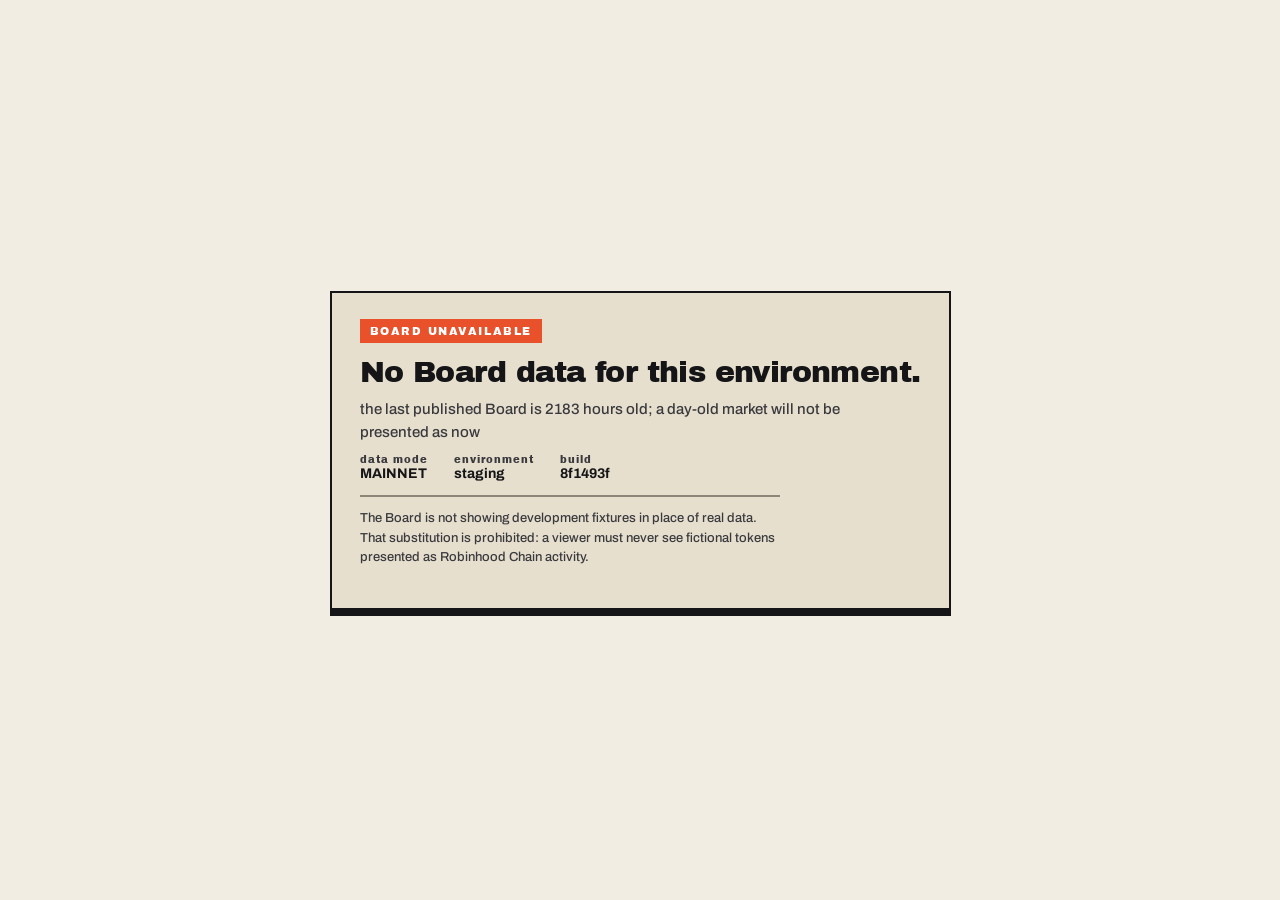
==== preview/index.html @ 266163a4 "Live data: the Board reads Robinhood Chain via live/board.json Mainnet build at the root and /previe" ====
<!doctype html>
<html lang="en">
  <head>
    <meta charset="UTF-8" />
    <meta name="viewport" content="width=device-width, initial-scale=1.0, viewport-fit=cover" />
    <title>HOOD BOARD</title>
    <!-- Vite rewrites ./ to the configured base, so the icon resolves under a sub-path host too. -->
    <link rel="icon" type="image/png" href="./brand/hoodboard-logo.png" />
    <script type="module" crossorigin src="./assets/index-CKrtlEr4.js"></script>
    <link rel="stylesheet" crossorigin href="./assets/index-DPhPbYyl.css">
  </head>
  <body>
    <div id="root"></div>
  </body>
</html>
---- preview/assets/index-DPhPbYyl.css ----
:root{--rail-w:236px;--chamfer:30px;--plate-rim:linear-gradient(180deg, #555b64 0%, #3a3f47 18%, #262a31 55%, #1b1e23 100%);--plate-face:linear-gradient(180deg, #17191e 0%, #111317 48%, #0d0e11 100%);--plate-grain:repeating-linear-gradient(90deg, #ffffff06 0 1px, transparent 1px 3px);--sub-face:linear-gradient(180deg, #1d2026 0%, #15171b 70%, #121418 100%)}.irw{width:var(--rail-w);z-index:7;color:#e8e5dd;pointer-events:none;flex-direction:column;gap:12px;font-family:Archivo,sans-serif;display:flex;position:fixed;top:14px;bottom:122px}.irw>*{pointer-events:auto}.irw-l{transform-origin:0;left:14px;transform:perspective(1150px)rotateY(8deg)}.irw-r{transform-origin:100%;right:14px;transform:perspective(1150px)rotateY(-8deg)}html.v2 .irw{opacity:0}html.v2.v2-entered .irw{animation:.52s cubic-bezier(.2,.9,.3,1) 80ms forwards ir-in}html.v2.is-reduced.v2-entered .irw{animation-duration:1ms;animation-delay:0s}html.is-intro .irw{opacity:0;pointer-events:none;transition:opacity .24s;animation:none}html.is-intro-handoff .irw{opacity:1;pointer-events:auto}@keyframes ir-in{to{opacity:1}}.ir-tag{letter-spacing:.07em;color:#dcd8cf;text-shadow:0 1px #000;margin:2px 4px 0;font:700 11px/1.35 Archivo,sans-serif}.ir-tag-r{text-align:right}.ir-dash{background:var(--signal);width:26px;height:3px;margin-top:7px;display:block;box-shadow:0 0 8px #bff2028c}.ir-tag-r .ir-dash{margin-left:auto}.ir{background:var(--plate-rim);filter:drop-shadow(0 26px 34px #000000bf);flex:auto;min-height:0;padding:3px;display:flex;position:relative}.ir-l{clip-path:polygon(0 0, calc(100% - var(--chamfer)) 0, 100% var(--chamfer), 100% calc(100% - 12px), calc(100% - 12px) 100%, 0 100%)}.ir-r{clip-path:polygon(var(--chamfer) 0, 100% 0, 100% 100%, 12px 100%, 0 calc(100% - 12px), 0 var(--chamfer))}.ir:before{content:"";pointer-events:none;background:#06070a;position:absolute;inset:3px}.ir-l:before{clip-path:polygon(0 0,calc(100% - 28px) 0,100% 28px,100% calc(100% - 10px),calc(100% - 10px) 100%,0 100%)}.ir-r:before{clip-path:polygon(28px 0,100% 0,100% 100%,10px 100%,0 calc(100% - 10px),0 28px)}.ir-face{background:var(--plate-grain), var(--plate-face);flex-direction:column;flex:1;gap:12px;min-height:0;margin:3px;padding:14px 14px 12px;display:flex;position:relative;overflow:hidden;box-shadow:inset 0 1px #ffffff0d,inset 0 0 40px #00000073}.ir-l .ir-face{clip-path:polygon(0 0,calc(100% - 25px) 0,100% 25px,100% calc(100% - 8px),calc(100% - 8px) 100%,0 100%)}.ir-r .ir-face{clip-path:polygon(25px 0,100% 0,100% 100%,8px 100%,0 calc(100% - 8px),0 25px)}.ir:after{content:"";pointer-events:none;background:radial-gradient(circle at 12px 12px,#7a8089 2.2px,#2a2e35 2.6px,#0000 3.4px),radial-gradient(circle at 12px calc(100% - 12px),#7a8089 2.2px,#2a2e35 2.6px,#0000 3.4px),radial-gradient(circle at calc(100% - 12px) 12px,#7a8089 2.2px,#2a2e35 2.6px,#0000 3.4px),radial-gradient(circle at calc(100% - 12px) calc(100% - 12px),#7a8089 2.2px,#2a2e35 2.6px,#0000 3.4px);position:absolute;inset:0}.ir-l:after{background-image:radial-gradient(circle at 12px 12px, #7a8089 2.2px, #2a2e35 2.6px, transparent 3.4px), radial-gradient(circle at 12px calc(100% - 12px), #7a8089 2.2px, #2a2e35 2.6px, transparent 3.4px), radial-gradient(circle at calc(100% - 12px) calc(var(--chamfer) + 10px), #7a8089 2.2px, #2a2e35 2.6px, transparent 3.4px), radial-gradient(circle at calc(100% - 22px) calc(100% - 12px), #7a8089 2.2px, #2a2e35 2.6px, transparent 3.4px)}.ir-r:after{background-image:radial-gradient(circle at 12px calc(var(--chamfer) + 10px), #7a8089 2.2px, #2a2e35 2.6px, transparent 3.4px), radial-gradient(circle at 22px calc(100% - 12px), #7a8089 2.2px, #2a2e35 2.6px, transparent 3.4px), radial-gradient(circle at calc(100% - 12px) 12px, #7a8089 2.2px, #2a2e35 2.6px, transparent 3.4px), radial-gradient(circle at calc(100% - 12px) calc(100% - 12px), #7a8089 2.2px, #2a2e35 2.6px, transparent 3.4px)}.ir-edge{background:var(--signal);opacity:.75;pointer-events:none;width:2px;position:absolute;top:40px;bottom:30px;box-shadow:0 0 12px 2px #bff20280}.ir-l .ir-edge{right:0}.ir-r .ir-edge{left:0}.ir-block{flex-direction:column;gap:8px;display:flex}.ir-h{letter-spacing:.16em;color:#9ba0a8;align-items:center;gap:8px;margin:0;font:900 10px/1 Archivo Black,sans-serif;display:flex}.ir-h-arrow{background:linear-gradient(135deg, transparent 46%, var(--signal) 46% 54%, transparent 54%), linear-gradient(90deg, var(--signal) 0 100%) top right / 8px 2px no-repeat, linear-gradient(0deg, var(--signal) 0 100%) top right / 2px 8px no-repeat;width:12px;height:12px;margin-left:auto;display:inline-block}.ir-sub{background:var(--sub-face);border:1px solid #2e323a;box-shadow:inset 0 1px #ffffff0f,0 2px #050607}.ir-chain{padding:11px 12px 10px}.ir-chain-row{align-items:center;gap:8px;display:flex}.ir-dot{background:var(--signal);border-radius:50%;flex:none;width:8px;height:8px;box-shadow:0 0 8px 1px #bff202b3}.ir-dot.is-fixture{background:var(--red);box-shadow:0 0 8px 1px #e8512ab3}.ir-chain-name{letter-spacing:.1em;color:#eeebe3;white-space:nowrap;font:900 12px/1 Archivo Black,sans-serif}.ir-badge{letter-spacing:.12em;color:#121215;background:var(--signal);margin-left:auto;padding:4px 5px 3px;font:900 8px/1 Archivo Black,sans-serif}.ir-badge.is-fixture{background:var(--red);color:#fff}.ir-map{opacity:.62;border-top:1px solid #23262c;align-items:center;height:92px;margin-top:10px;padding-top:8px;display:flex;overflow:hidden}.ir-map img{filter:drop-shadow(0 0 3px #bff20259);width:100%;height:auto;display:block}.ir-big{letter-spacing:-.02em;color:#f1eee6;text-shadow:0 2px #000;align-items:baseline;gap:8px;margin:0;font:900 46px/1 Archivo Black,sans-serif;display:flex}.ir-big span{letter-spacing:.12em;color:#9ba0a8;font:700 10px/1 Archivo,sans-serif}.ir-tiers{flex-direction:column;gap:5px;margin:0;padding:0;list-style:none;display:flex}.ir-tiers button{cursor:pointer;background:var(--sub-face);border:1px solid #2e323a;border-left:3px solid var(--signal);color:#e8e5dd;letter-spacing:.08em;text-align:left;align-items:center;gap:10px;width:100%;padding:8px 10px 7px;font:900 11px/1 Archivo Black,sans-serif;transition:background .12s,transform .12s,box-shadow .12s;display:flex;box-shadow:inset 0 1px #ffffff0f,0 2px #050607}.ir-tiers button b{color:var(--signal);margin-left:auto;font-weight:900}.ir-tiers button:hover{background:linear-gradient(#262a30,#1b1e23)}.ir-tiers button:active{box-shadow:none;transform:translateY(2px)}.ir-tiers button[aria-pressed=true]{color:#121215;background:linear-gradient(#d4f204,#a9d902);border-color:#7e9e02;box-shadow:0 0 16px -2px #bff20299}.ir-tiers button[aria-pressed=true] b{color:#121215}.ir-tiers button:focus-visible{outline:2px solid var(--signal);outline-offset:2px}.ir-legend{letter-spacing:.12em;color:#c9c5bc;flex-direction:column;gap:7px;margin:0;padding:0;font:700 10px/1 Archivo,sans-serif;list-style:none;display:flex}.ir-legend li{align-items:center;gap:10px;display:flex}.irw .lg{width:11px;height:11px;display:inline-block}.irw .lg-up{border-left:6px solid #0000;border-right:6px solid #0000;border-bottom:10px solid var(--signal);width:0;height:0}.irw .lg-hold{background:#8e939b}.irw .lg-down{border-left:6px solid #0000;border-right:6px solid #0000;border-top:10px solid var(--red);width:0;height:0}.irw .lg-new{background:var(--signal);height:3px}.ir-card{color:#121215;clip-path:polygon(0 0,100% 0,100% calc(100% - 14px),calc(100% - 14px) 100%,0 100%);filter:drop-shadow(0 14px 22px #000000b3);background:linear-gradient(#f1eee6,#e6e1d6);flex:none;margin:0;padding:14px 14px 12px;box-shadow:inset 0 -3px #cfc9bc}.ir-card p{letter-spacing:.01em;margin:0;font:900 14px/1.15 Archivo Black,sans-serif}.ir-card footer{justify-content:space-between;align-items:center;margin-top:10px;display:flex}.ir-card cite{letter-spacing:.16em;color:#5c5a55;font:700 8px/1 Archivo,sans-serif}.ir-card-arrow{background:linear-gradient(135deg,#0000 46%,#121215 46% 54%,#0000 54%),linear-gradient(90deg,#121215 0 100%) 100% 0/10px 2px no-repeat,linear-gradient(0deg,#121215 0 100%) 100% 0/2px 10px no-repeat;width:16px;height:16px}.ir-foot{z-index:6;pointer-events:none;opacity:0;flex-direction:column;gap:9px;display:flex;position:fixed;bottom:30px;left:30px}html.v2.v2-entered .ir-foot{animation:.52s cubic-bezier(.2,.9,.3,1) .2s forwards ir-in}html.v2.is-reduced.v2-entered .ir-foot{animation-duration:1ms;animation-delay:0s}html.is-intro .ir-foot{opacity:0;animation:none}.ir-foot-words{letter-spacing:.12em;color:#eeebe3;transform-origin:0 100%;margin:0;font:900 12px/1.25 Archivo Black,sans-serif;transform:rotate(-6deg)}.ir-foot-sub{letter-spacing:.1em;color:#9ba0a8;transform-origin:0 0;margin:0;font:700 9px/1.4 Archivo,sans-serif;transform:rotate(-6deg)}.ir-search{background:#0a0b0d;border:1px solid #2e323a;align-items:center;gap:8px;padding:9px 10px;display:flex;position:relative;box-shadow:inset 0 2px 5px #000c,0 1px #ffffff0d}.ir-search:focus-within{border-color:var(--signal);box-shadow:inset 0 2px 5px #000c,0 0 0 1px #bff20259}.ir-search-glass{border:2px solid #7b808a;border-radius:50%;flex:none;width:12px;height:12px;position:relative}.ir-search-glass:after{content:"";background:#7b808a;width:2px;height:6px;position:absolute;bottom:-5px;right:-4px;transform:rotate(-45deg)}.ir-search input{color:#eeebe3;background:0 0;border:0;outline:none;flex:1;min-width:0;font:500 12px/1 Archivo,sans-serif}.ir-search input::placeholder{color:#6e737c}.ir-search input::-webkit-search-cancel-button{display:none}.ir-kbd{gap:3px;display:flex}.ir-kbd kbd{color:#b9bdc4;background:#1d2025;border:1px solid #33373e;border-bottom-width:2px;padding:3px 5px;font:700 9px/1 Archivo,sans-serif}.ir-search-hits{z-index:3;background:#121317;border:1px solid #2e323a;margin:0;padding:4px;list-style:none;position:absolute;top:calc(100% + 4px);left:-1px;right:-1px;box-shadow:0 16px 30px -10px #000000e6}.ir-search-hits button{cursor:pointer;color:#e8e5dd;text-align:left;background:0 0;border:0;grid-template-columns:auto 1fr auto;align-items:baseline;gap:8px;width:100%;padding:8px 8px 7px;display:grid}.ir-search-hits button:hover,.ir-search-hits button:focus-visible{background:#1d2025;outline:none}.ir-search-hits .ir-tn{color:#8e939b;text-overflow:ellipsis;white-space:nowrap;font:500 10px/1 Archivo,sans-serif;overflow:hidden}.ir-search-hits .ir-tt{letter-spacing:.06em;color:var(--signal);font:700 9px/1 Archivo,sans-serif}.ir-search-none{color:#8e939b;z-index:3;background:#121317;border:1px solid #2e323a;margin:0;padding:8px 10px;font:500 10px/1.3 Archivo,sans-serif;position:absolute;top:calc(100% + 4px);left:0;right:0}.ir-movers{flex-direction:column;gap:4px;margin:0;padding:0;list-style:none;display:flex}.ir-movers button{cursor:pointer;background:var(--sub-face);color:#e8e5dd;text-align:left;border:1px solid #2e323a;grid-template-columns:16px minmax(0,1fr) auto;align-items:center;gap:8px;width:100%;padding:7px 9px 6px;transition:background .12s,transform .12s;display:grid;box-shadow:inset 0 1px #ffffff0f,0 2px #050607}.ir-movers button:hover{background:#22262c}.ir-movers button:active{transform:translateY(2px);box-shadow:inset 0 1px #ffffff0f}.ir-movers button:focus-visible{outline:2px solid var(--signal);outline-offset:1px}.ir-n{color:#7b808a;font:900 10px/1 Archivo Black,sans-serif}.ir-tk{letter-spacing:.02em;color:#eeebe3;font:900 12px/1 Archivo Black,sans-serif}.ir-movers .ir-tk{text-overflow:ellipsis;white-space:nowrap;overflow:hidden}.ir-pct{color:var(--signal);font-variant-numeric:tabular-nums;font:900 12px/1 Archivo Black,sans-serif}.ir-pct.is-neg{color:var(--red)}.ir-tape-block{flex:auto;min-height:0}.ir-tape{flex-direction:column;gap:6px;margin:0;padding:0;list-style:none;display:flex}.ir-tape li{color:#c9c5bc;grid-template-columns:8px auto 1fr auto;align-items:center;gap:8px;font:500 10px/1.2 Archivo,sans-serif;display:grid}.ir-tape .ir-tk{font-size:10px}.ir-tape .ir-tt{text-overflow:ellipsis;white-space:nowrap;overflow:hidden}.ir-tape .ir-ta{color:#7b808a;font-variant-numeric:tabular-nums}.ir-tdot{background:#7b808a;border-radius:50%;width:7px;height:7px}.ir-t-promote .ir-tdot,.ir-t-new .ir-tdot{background:var(--signal);box-shadow:0 0 6px #bff20299}.ir-t-fall .ir-tdot{background:var(--red)}.ir-tape-empty{color:#7b808a!important;grid-template-columns:8px 1fr!important}.ir-editorial{background:var(--plate-rim);filter:drop-shadow(0 18px 28px #000000bf);clip-path:polygon(0 0,100% 0,100% 100%,14px 100%,0 calc(100% - 14px));flex:none;padding:3px;position:relative}.ir-editorial:before{content:"";clip-path:polygon(0 0,100% 0,100% 100%,12px 100%,0 calc(100% - 12px));background:#06070a;position:absolute;inset:3px}.ir-ed-face{clip-path:polygon(0 0,100% 0,100% 100%,10px 100%,0 calc(100% - 10px));background-position:50% 30%;background-size:cover;flex-direction:column;justify-content:flex-end;gap:8px;min-height:168px;margin:3px;padding:16px 14px 14px;display:flex;position:relative;box-shadow:inset 0 -70px 70px -30px #000000e6,inset 0 1px #ffffff14}.ir-ed-big{letter-spacing:-.01em;color:var(--signal);text-shadow:0 2px 12px #000000b3;margin:0;font:900 25px/.98 Archivo Black,sans-serif}.ir-ed-sub{letter-spacing:.1em;color:#d8d4cb;margin:0;font:700 9px/1.3 Archivo,sans-serif}html.v2 .irw{transition:bottom .38s cubic-bezier(.2,.9,.3,1),filter .32s}html.v2.is-inspect .irw,html.v2.is-inspect .ir-foot{filter:brightness(.42)}html.v2.is-replay .irw{bottom:296px}html.v2.is-replay .ir-card,html.v2.is-replay .irw-l .ir-legend,html.v2.is-replay .ir-map{display:none}html.v2.is-replay .ir-ed-face{min-height:0;padding-top:10px}html.v2.is-replay .ir-ed-big{font-size:18px}html.v2.is-replay .ir-foot{opacity:0;animation:none}.ir-close,.ir-strip,.ir-backdrop{display:none}@media (width<=699px),(orientation:portrait){html.v2 .irw{z-index:13;opacity:1;width:auto;height:78vh;padding:12px 12px calc(14px + env(safe-area-inset-bottom,0px));-webkit-overflow-scrolling:touch;background:#0c0d10;border-top:1px solid #2e323a;gap:10px;transition:transform .34s cubic-bezier(.2,.9,.3,1);animation:none;inset:auto 0 0;overflow-y:auto;transform:translateY(104%);box-shadow:0 -24px 50px -10px #000000e6}html.v2 .irw.is-open{transform:none}html.v2.is-inspect .irw{filter:none}html.v2.is-replay .irw{bottom:0}html.v2 .ir{filter:none;flex:none}.ir-edge{display:none}.ir-close{cursor:pointer;color:#121215;background:var(--signal);letter-spacing:.12em;border:0;align-self:flex-end;padding:8px 12px 7px;font:900 10px/1 Archivo Black,sans-serif;display:block;box-shadow:0 2px #050607}.ir-foot{display:none}.ir-map{height:120px}.ir-ed-face{min-height:150px}.ir-backdrop{z-index:12;cursor:pointer;background:#0405068c;border:0;display:block;position:fixed;inset:0}.ir-strip{z-index:11;background:#0c0d10f5;border-bottom:1px solid #23262c;align-items:center;gap:8px;padding:9px 12px 8px;display:flex;position:fixed;top:0;left:0;right:0;box-shadow:0 10px 24px -12px #000000e6}.ir-strip .ir-chain-name{font-size:10px}.ir-strip .ir-badge{margin-left:0}.ir-strip-count{letter-spacing:.08em;color:#9ba0a8;margin-left:auto;font:700 10px/1 Archivo,sans-serif}.ir-strip-count b{color:#eeebe3;margin-right:2px;font:900 13px/1 Archivo Black,sans-serif}.ir-strip-key{cursor:pointer;color:#e8e5dd;letter-spacing:.12em;background:linear-gradient(#2a2d33,#1b1d22);border:1px solid #0b0c0e;padding:8px 9px 7px;font:900 9px/1 Archivo Black,sans-serif;box-shadow:0 2px #050607}.ir-strip-key[aria-pressed=true]{color:#121215;background:var(--signal);box-shadow:none;transform:translateY(2px)}}html.v2.is-replay .irw-l .ir{flex:none}html.v2.is-replay .irw-l .ir-block:last-child{display:none}.ir-badge.is-stale{color:#121215;background:#f2b705}.ir-dot.is-stale{background:#f2b705;box-shadow:0 0 8px 1px #f2b705b3}.ir-updated{letter-spacing:.1em;color:#9ba0a8;margin:8px 0 0;font:700 9px/1.3 Archivo,sans-serif}@font-face{font-family:Archivo Black;src:url(./ArchivoBlack-Bp36CX2V.ttf)format("truetype");font-weight:900;font-display:swap}@font-face{font-family:Archivo;src:url(./Archivo-500-DMPuyciu.ttf)format("truetype");font-weight:500;font-display:swap}@font-face{font-family:Archivo;src:url(./Archivo-700-C8e66PD3.ttf)format("truetype");font-weight:700;font-display:swap}:root{--bone:#f2ede2;--bone-2:#e6dfce;--ink:#151517;--ink-soft:#3a3a3e;--signal:#bff202;--red:#e8512a;--stone:#8b8677;--stone-2:#c9c1af}*{box-sizing:border-box}html,body,#root{height:100%;margin:0}body{background:var(--bone);color:var(--ink);-webkit-font-smoothing:antialiased;font-family:Archivo,system-ui,sans-serif;overflow:hidden}canvas{touch-action:none;display:block}.keys{z-index:5;gap:0;display:flex;position:fixed}.key{appearance:none;cursor:pointer;-webkit-user-select:none;user-select:none;letter-spacing:.05em;text-align:center;min-width:76px;color:var(--ink);background:linear-gradient(180deg, #f7f2e7 0%, var(--bone-2) 62%, #dbd3c0 100%);border:2px solid var(--ink);box-shadow:0 5px 0 0 var(--ink), 0 7px 10px -4px #15151780, inset 0 1px 0 0 #ffffffa6;border-right-width:0;margin:0;padding:14px 18px 13px;font:900 13px/1 Archivo Black,Archivo,system-ui,sans-serif;transition:transform .11s cubic-bezier(.2,.9,.3,1),box-shadow .11s cubic-bezier(.2,.9,.3,1),background .11s;position:relative;transform:translateY(0)}.keys .key:last-child{border-right-width:2px}.key:hover{box-shadow:0 6px 0 0 var(--ink), 0 10px 14px -5px #1515178c, inset 0 1px 0 0 #ffffffbf;background:linear-gradient(#fffbf2 0%,#f1eada 62%,#dfd7c4 100%);transform:translateY(-1px)}.key:active{box-shadow:0 1px 0 0 var(--ink), inset 0 2px 3px 0 #15151759;transform:translateY(4px)}.key[aria-pressed=true]{background:var(--signal);color:var(--ink);box-shadow:0 1px 0 0 var(--ink), inset 0 2px 4px 0 #15151766, inset 0 -1px 0 0 #ffffff59;transform:translateY(4px)}.key[aria-pressed=true]:hover{background:var(--signal);transform:translateY(4px)}.key:focus-visible{outline:3px solid var(--ink);outline-offset:3px;z-index:1}.key-sm{min-width:0;box-shadow:0 3px 0 0 var(--ink);padding:9px 12px 8px;font-size:11px}.key-sm:active,.key-sm[aria-pressed=true]{box-shadow:0 1px 0 0 var(--ink);transform:translateY(2px)}.dev{z-index:6;background:var(--bone-2);border:2px solid var(--ink);gap:10px;max-width:min(640px,100vw - 40px);padding:10px 12px 12px;display:grid;position:fixed;bottom:20px;right:20px}.dev-title{letter-spacing:.12em;color:#fff;background:var(--red);justify-content:space-between;align-items:center;gap:12px;padding:6px 8px;font:700 10px/1 Archivo,sans-serif;display:flex}.dev-toggle{font:inherit;letter-spacing:inherit;color:#fff;cursor:pointer;background:0 0;border:1px solid #fff;padding:3px 6px}.dev-row{flex-wrap:wrap;align-items:center;gap:8px 10px;display:flex}.dev-row .key{border-right-width:2px}.dev-label,.dev label{letter-spacing:.08em;align-items:center;gap:6px;font:700 11px/1 Archivo,sans-serif;display:inline-flex}.dev-perf{font-variant-numeric:tabular-nums;color:var(--ink-soft);font:500 12px/1.2 Archivo,sans-serif}.sr-only{clip:rect(0 0 0 0);white-space:nowrap;border:0;width:1px;height:1px;margin:-1px;padding:0;position:absolute;overflow:hidden}.fallback{max-width:1100px;height:100%;padding:32px clamp(16px,5vw,64px);overflow:auto}.fallback h1{margin:0}.fallback .logo{width:min(560px,82vw);height:auto;display:block}.fallback .now{background:var(--signal);margin:12px 0 0;padding:8px 14px;font:900 20px/1 Archivo Black,sans-serif;display:inline-block}.fallback .note{color:var(--stone);font-size:14px}.fallback .tier{margin-top:36px}.fallback h2{background:var(--ink);color:var(--bone);margin:0 0 8px;padding:10px 14px;font:900 22px/1 Archivo Black,sans-serif}.fallback ol{margin:0;padding:0;list-style:none}.fallback li+li{margin-top:6px}.fallback li>button{text-align:left;cursor:pointer;width:100%;color:var(--ink);border:2px solid var(--ink);background:#dad6cc;grid-template-columns:64px 1fr auto auto;align-items:baseline;gap:16px;padding:14px 16px;font:900 clamp(20px,3vw,32px)/1 Archivo Black,sans-serif;display:grid}.fallback li>button[aria-pressed=true],.fallback li>button:focus-visible{outline:4px solid var(--ink)}.fallback .rank{background:var(--ink);color:var(--bone);text-align:center;padding:6px 8px}.fallback li:first-child .rank{background:var(--signal);color:var(--ink)}.fallback .state{letter-spacing:.08em;color:var(--ink-soft);font:700 13px/1 Archivo,sans-serif}.face-inline{border:2px solid var(--ink);background:#e4ded0;border-top:0;height:400px}@media (width<=699px),(orientation:portrait){.keys-time{top:14px;right:14px}.keys-tier{bottom:14px;left:14px;right:14px}.keys-tier .key{flex:1;padding:16px 8px 15px;font-size:14px}.keys-time .key{min-width:0;padding:11px 10px 10px;font-size:11px}.keys-time .key:nth-child(n+3){display:none}.dev{max-width:none;padding:8px 10px 10px;bottom:86px;left:14px;right:14px}}.face{box-sizing:border-box;width:100%;height:100%;color:var(--ink);opacity:0;flex-direction:column;gap:12px;padding:16px 18px 14px;font-family:Archivo,system-ui,sans-serif;transition:opacity .16s ease-out;display:flex;overflow:hidden}.face.is-shown{opacity:1}.face-top{justify-content:space-between;align-items:flex-start;gap:12px;display:flex}.face-tabs{position:static}.face-stamp{letter-spacing:.12em;color:#fff;background:var(--red);white-space:nowrap;padding:5px 7px;font:700 9px/1 Archivo,sans-serif}.key[aria-selected=true]{box-shadow:0 1px 0 0 var(--ink);background:var(--signal);color:var(--ink);transform:translateY(2px)}.face-body{flex:1;min-height:0}.tl-wrap{grid-template-columns:62px 1fr;align-items:start;gap:10px;display:grid}.tl-head{letter-spacing:.06em;padding-top:14px;font:900 10px/1.2 Archivo Black,sans-serif}.tl{justify-content:space-between;gap:8px;margin:0;padding:12px 0 0;list-style:none;display:flex;position:relative;overflow-x:auto}.tl:before{content:"";background:var(--ink);height:2px;position:absolute;top:16px;left:0;right:0}.tl-ev{flex-direction:column;flex:none;gap:5px;display:flex;position:relative}.tl-tick{background:var(--ink);width:10px;height:10px;display:block}.tl-board .tl-tick{background:var(--signal);outline:2px solid var(--ink)}.tl-spike .tl-tick{background:var(--signal)}.tl-drop .tl-tick{background:var(--red)}.tl-now .tl-tick{background:var(--ink)}.tl-label{white-space:nowrap;font:900 11px/1 Archivo Black,sans-serif}.tl-ev:last-child{align-items:flex-end}.tl-ev:last-child .tl-tick{align-self:flex-end}.v2 .tl-label{font-size:10px}.v2 .tl-ago{font-size:9px}.tl-ago{letter-spacing:.06em;color:var(--stone);font:700 10px/1 Archivo,sans-serif}.mk{grid-template-columns:1.15fr 1fr;gap:18px;height:100%;display:grid}.mk-hero{flex-wrap:wrap;align-items:baseline;gap:12px;display:flex}.big{letter-spacing:-.01em;font:900 34px/1 Archivo Black,sans-serif}.big.url{word-break:break-all;font-size:22px}.delta{font:900 16px/1 Archivo Black,sans-serif}.delta small,.stats small{letter-spacing:.06em;color:var(--stone);font:700 10px/1 Archivo,sans-serif}.pos{color:var(--ink)}.neg{color:var(--red)}.spark{width:100%;height:92px;margin-top:12px;display:block}.spark path{fill:none;stroke:var(--ink);stroke-width:2.5px;vector-effect:non-scaling-stroke}.spark path.neg{stroke:var(--red)}.spark line{stroke:var(--stone);stroke-width:1px;stroke-dasharray:2 3;vector-effect:non-scaling-stroke}.stats{grid-template-columns:1fr 1fr;align-content:start;gap:12px 14px;margin:0;display:grid}.stats>div{border-top:2px solid var(--ink);padding-top:6px}.stats>div.wide{grid-column:1/-1}.stats dt{letter-spacing:.1em;color:var(--stone);margin:0 0 5px;font:700 9px/1 Archivo,sans-serif}.stats dd{font-variant-numeric:tabular-nums;flex-wrap:wrap;align-items:center;gap:6px;margin:0;font:900 18px/1.1 Archivo Black,sans-serif;display:flex}.stats-rows{grid-template-columns:1fr 1fr 1fr}.mono{letter-spacing:.02em;font:700 15px/1.1 ui-monospace,SF Mono,Menlo,monospace}.tag{border:2px solid var(--ink);letter-spacing:.06em;background:var(--bone-2);padding:5px 8px 4px;font:900 11px/1 Archivo Black,sans-serif;display:inline-block}.tag-locked,.tag-burned,.tag-live,.tag-renounced,.tag-surging,.tag-rising{background:var(--signal)}.tag-open,.tag-dead,.tag-fading{background:var(--red);color:#fff}.tag-slow,.tag-none,.tag-active,.tag-flat{background:var(--stone-2)}.bar{background:var(--bone-2);border:2px solid var(--ink);box-sizing:border-box;width:160px;height:12px;display:inline-block}.bar i{height:100%;width:var(--v);background:var(--ink);display:block}.so,.wb{flex-direction:column;gap:14px;height:100%;display:flex}.post{border-left:4px solid var(--ink);background:var(--bone-2);margin:0;padding:10px 12px;font:500 14px/1.35 Archivo,sans-serif}.post-k{letter-spacing:.1em;color:var(--stone);margin-bottom:6px;font:700 9px/1 Archivo,sans-serif;display:block}.wb-row{flex:1;grid-template-columns:1fr 1fr;gap:16px;min-height:0;display:grid}.capture{border:2px solid var(--ink);background:repeating-linear-gradient(135deg, var(--bone-2) 0 8px, #ddd5c2 8px 16px);text-align:center;flex-direction:column;justify-content:center;align-items:center;gap:6px;min-height:120px;display:flex}.capture span{letter-spacing:.06em;background:var(--bone);padding:6px 8px;font:900 11px/1 Archivo Black,sans-serif}.capture small{letter-spacing:.06em;color:var(--ink-soft);font:700 10px/1 Archivo,sans-serif}.face-mobile{gap:8px;padding:10px 12px}.face-mobile .key-sm{padding:8px 9px 7px;font-size:10px}.face-mobile .face-stamp{display:none}.face-mobile .tl-wrap{grid-template-columns:1fr;gap:2px}.face-mobile .tl-head{padding-top:0}.face-mobile .tl{justify-content:flex-start;gap:14px}.face-mobile .mk{grid-template-columns:1fr;gap:10px}.face-mobile .big{font-size:26px}.face-mobile .spark{height:60px;margin-top:6px}.face-mobile .stats{gap:8px 10px}.face-mobile .stats dd{font-size:15px}.face-mobile .stats-rows{grid-template-columns:1fr 1fr}.face-mobile .wb-row{grid-template-columns:1fr}.face-mobile .capture{min-height:70px}.key-replay{background:var(--signal)}.keys-time,.keys-tier,.keys-replay{transition:transform .22s cubic-bezier(.2,.8,.2,1)}.is-replay .dev{bottom:205px}.key:disabled{opacity:.35;cursor:not-allowed}.replay-bar{z-index:7;background:var(--bone-2);border-top:3px solid var(--ink);gap:6px;padding:12px 20px 14px;transition:transform .28s cubic-bezier(.2,.8,.2,1);display:grid;position:fixed;bottom:0;left:0;right:0;transform:translateY(105%)}.is-replay .replay-bar{transition-delay:.12s;transform:none}.rb-head{grid-template-columns:1fr auto 1fr;align-items:center;gap:16px;display:grid}.rb-title{flex-direction:column;align-items:flex-start;gap:5px;display:flex}.rb-mode{letter-spacing:.02em;background:var(--ink);color:var(--bone);padding:7px 9px 6px;font:900 18px/1 Archivo Black,sans-serif}.rb-date{letter-spacing:.12em;color:var(--red);font:700 10px/1 Archivo,sans-serif}.rb-timecode{letter-spacing:-.02em;font-variant-numeric:tabular-nums;text-align:center;opacity:0;font:900 64px/1 Archivo Black,sans-serif;transition:opacity .2s,transform .2s;transform:translateY(8px)}.is-replay .rb-timecode{opacity:1;transition-delay:.26s;transform:none}.key-live{background:var(--signal);justify-self:end}.rb-track{padding:46px 0 16px;position:relative}.rb-range{appearance:none;touch-action:none;cursor:ew-resize;background:0 0;width:100%;height:30px;margin:0;display:block}.rb-range::-webkit-slider-runnable-track{background:var(--ink);height:10px}.rb-range::-moz-range-track{background:var(--ink);height:10px}.rb-range::-webkit-slider-thumb{-webkit-appearance:none;background:var(--signal);border:3px solid var(--ink);width:18px;height:30px;box-shadow:0 3px 0 0 var(--ink);margin-top:-10px}.rb-range::-moz-range-thumb{background:var(--signal);border:3px solid var(--ink);border-radius:0;width:18px;height:30px}.rb-range:focus-visible{outline:3px solid var(--ink);outline-offset:4px}.rb-hours{height:12px;margin-top:2px;position:relative}.rb-hours span{letter-spacing:.08em;color:var(--ink-soft);font:700 10px/1 Archivo,sans-serif;position:absolute;transform:translate(-50%)}.rb-hours span:first-child{transform:none}.rb-hours span:last-child{transform:translate(-100%)}.rb-markers{height:48px;position:absolute;top:0;left:0;right:0}.rb-marker{cursor:pointer;background:0 0;border:0;flex-direction:column;align-items:center;padding:0;display:flex;position:absolute;bottom:0;transform:translate(-50%)}.rb-marker span{letter-spacing:.04em;white-space:nowrap;background:var(--bone-2);padding:2px 3px;font:900 9px/1 Archivo Black,sans-serif}.rb-marker .stem{background:var(--ink);width:2px;height:6px;display:block}.rb-marker:nth-child(2n) .stem{height:22px}.rb-marker i{background:var(--ink);width:10px;height:10px;display:block}.rb-made500k i,.rb-made1m i{background:var(--signal);outline:2px solid var(--ink)}.rb-new1 i{background:var(--ink)}.rb-ath i{background:var(--signal)}.rb-reentry i{background:var(--stone-2)}.rb-marker:hover span,.rb-marker:focus-visible span{background:var(--ink);color:var(--bone)}.rb-marker:focus-visible{outline:3px solid var(--ink)}.rb-controls{align-items:center;gap:16px;display:flex}.key-play{min-width:120px}.rb-speeds{position:static}.is-reduced .replay-bar,.is-reduced .rb-timecode,.is-reduced .keys-time,.is-reduced .keys-tier,.is-reduced .keys-replay{transition:none}.replay-mobile{padding:10px 14px calc(12px + env(safe-area-inset-bottom));gap:4px}.replay-mobile .rb-head{grid-template-columns:1fr auto auto;gap:10px}.replay-mobile .rb-mode{white-space:nowrap;padding:6px 7px 5px;font-size:12px}.replay-mobile .rb-date{font-size:8px}.replay-mobile .rb-timecode{font-size:40px}.replay-mobile .key-live{min-width:0;padding:12px 10px;font-size:11px}.replay-mobile .rb-track{padding:24px 0 10px}.replay-mobile .rb-markers{height:28px}.replay-mobile .rb-marker span{display:none}.replay-mobile .rb-marker .stem,.replay-mobile .rb-marker:nth-child(2n) .stem{height:6px}.replay-mobile .rb-marker i{width:14px;height:14px}.replay-mobile .rb-range{height:44px}.replay-mobile .rb-range::-webkit-slider-thumb{width:30px;height:44px;margin-top:-17px}.replay-mobile .rb-controls{grid-template-columns:1fr auto;gap:10px;display:grid}.replay-mobile .key-play{min-width:0;padding:16px 10px;font-size:14px}.replay-mobile .rb-speeds .key{min-width:0;padding:14px 10px}@media (width<=699px),(orientation:portrait){.is-replay .dev{display:none}.keys-replay{top:auto;bottom:86px;right:14px}.is-intro .keys-replay{transform:translateY(340%)}.is-intro-handoff .keys-replay{transform:none}.dev{bottom:140px}}.intro{z-index:20;animation:.24s ease-out both intro-in;position:fixed;inset:0}@keyframes intro-in{0%{opacity:0}to{opacity:1}}.intro-block{cursor:pointer;position:absolute;inset:0}.slab{background:var(--ink);color:var(--bone);pointer-events:none;transition:transform .56s cubic-bezier(.2,.8,.2,1),width .76s cubic-bezier(.2,.8,.2,1),height .76s cubic-bezier(.2,.8,.2,1),top .76s cubic-bezier(.2,.8,.2,1),box-shadow .76s;position:absolute;top:0;left:0;overflow:hidden}.slab-panel{width:34vw;height:100vh;box-shadow:16px 0 #15151738}.slab-band{width:100vw;height:40vh;top:60vh;box-shadow:0 -14px #15151738}.slab-panel.slab-off{transform:translate(-103%)}.slab-band.slab-off{transform:translateY(103%)}.slab-inner{box-sizing:border-box;flex-direction:column;align-items:flex-start;gap:18px;width:34vw;min-width:320px;padding:56px 48px 48px;display:flex;position:absolute;top:0;bottom:0;left:0;overflow:hidden}.slab-inner>*{animation:.32s ease-out both slab-fade}@keyframes slab-fade{0%{opacity:0;transform:translateY(6px)}to{opacity:1;transform:none}}.slab-logo{width:min(26vw,380px);max-width:100%;height:auto;margin-bottom:6px;transition:width .52s cubic-bezier(.2,.8,.2,1),margin .52s cubic-bezier(.2,.8,.2,1);display:block}.slab-logo.is-small{width:min(13vw,190px);margin-bottom:2px}.slab-label{letter-spacing:.14em;color:var(--ink);background:var(--signal);padding:7px 10px 6px;font:900 12px/1 Archivo Black,sans-serif}.slab-title{letter-spacing:-.02em;color:var(--bone);overflow-wrap:anywhere;max-width:100%;margin:0;font:900 clamp(28px,2.9vw,50px)/1 Archivo Black,sans-serif}.slab-support{color:var(--bone);max-width:34ch;margin:0;font:700 clamp(15px,1.2vw,20px)/1.4 Archivo,sans-serif}.slab-evidence{letter-spacing:.1em;color:var(--signal);max-width:100%;margin:0;font:900 clamp(11px,.9vw,14px)/1.5 Archivo Black,sans-serif}.slab-ladder{flex-direction:column-reverse;gap:8px;margin:0;padding:0;list-style:none;display:flex}.slab-ladder li{color:var(--stone-2);align-items:center;gap:14px;font:900 clamp(17px,1.6vw,28px)/1 Archivo Black,sans-serif;display:flex}.slab-ladder li b{background:var(--stone-2);width:26px;height:6px;display:block}.slab-ladder li.on{color:var(--signal)}.slab-ladder li.on b{background:var(--signal);width:60px}.slab-list{flex-direction:column;width:100%;margin:0;padding:0;list-style:none;display:flex}.slab-list li{color:var(--stone-2);border-top:2px solid #eee7d72e;flex-direction:column;gap:4px;padding:10px 0;transition:color .24s;display:flex}.slab-list li b{font:900 clamp(17px,1.5vw,26px)/1 Archivo Black,sans-serif}.slab-list li span{font:700 clamp(13px,1vw,16px)/1.3 Archivo,sans-serif}.slab-list li.on{color:var(--bone)}.slab-list li.on b{color:var(--signal)}.slab-nav li{animation:.32s ease-out both slab-fade}.key.key-hint{background:var(--signal);color:var(--ink);box-shadow:0 4px 0 0 var(--ink), 0 0 0 3px var(--bone), 0 0 0 6px var(--signal)}.intro-skip{background:var(--signal);opacity:0;border-right-width:2px;animation:.18s ease-out .35s forwards intro-skip-in;position:absolute;top:20px;right:20px}@keyframes intro-skip-in{to{opacity:1}}.is-intro .dev{display:none}.is-intro .replay-bar{left:34vw}.is-intro:not(.is-intro-tease) .replay-bar{transform:translateY(105%)}.is-intro-pending:after{content:"";background:var(--ink);z-index:19;position:fixed;inset:0}.is-reduced .slab,.is-reduced .slab-inner>*,.is-reduced .slab-list li{transition:none;animation:none}@media (width<=699px),(orientation:portrait){.slab-inner{gap:10px;width:100vw;min-width:0;padding:26px 24px 24px}.slab-band .slab-inner{top:0;bottom:0}.slab-logo{width:52vw}.slab-logo.is-small{width:30vw}.slab-title{font-size:clamp(20px,6vw,32px)}.slab-support{max-width:none;font-size:14px}.slab-evidence{font-size:10px}.slab-ladder{flex-flow:row-reverse wrap;gap:6px 14px}.slab-ladder li{gap:8px;font-size:14px}.slab-ladder li b{width:14px;height:5px}.slab-ladder li.on b{width:28px}.slab-list li{flex-direction:row;align-items:baseline;gap:10px;padding:4px 0}.slab-list li b{min-width:7ch;font-size:15px}.slab-list li span{font-size:12px}.is-intro .replay-bar{left:0}.intro-skip{top:14px;right:14px}}.is-reduced .intro{animation:none}.fixture-badge{left:calc(var(--rail-l) + 18px);bottom:calc((var(--frame-b) - 26px) / 2);z-index:9;pointer-events:none;letter-spacing:.12em;color:#fff;background:var(--red);border:2px solid var(--ink);box-shadow:0 3px 0 0 var(--ink);padding:7px 10px 6px;font:900 10px/1 Archivo Black,sans-serif;position:fixed}.is-intro .fixture-badge{opacity:0}@media (width<=699px),(orientation:portrait){.fixture-badge{bottom:auto;left:12px;right:12px;top:calc(var(--frame-t) - 33px);letter-spacing:.06em;text-align:center;padding:6px 8px 5px;font-size:9px}}:root{--rail-l:244px;--rail-r:268px;--frame-t:56px;--frame-b:56px;--graphite:#1c1c20;--graphite-2:#26262b}.rail{z-index:6;width:var(--rail-l);background:linear-gradient(180deg, var(--graphite-2) 0%, var(--graphite) 46%, #131316 100%);color:var(--bone);padding:calc(var(--frame-t) + 14px) 16px 18px;flex-direction:column;gap:18px;display:flex;position:fixed;top:0;bottom:0;overflow:hidden}.rail-l{border-right:2px solid var(--ink);left:0;box-shadow:6px 0 18px -6px #1515178c}.rail-r{width:var(--rail-r);border-left:2px solid var(--ink);gap:20px;right:0;box-shadow:-6px 0 18px -6px #1515178c}.rail:after{content:"";background:linear-gradient(90deg,#0000008c,#ffffff0f);width:3px;position:absolute;top:0;bottom:0}.rail-l:after{right:0}.rail-r:after{left:0;transform:scaleX(-1)}.sign{border-bottom:2px solid #f2ede229;flex-direction:column;gap:6px;padding-bottom:14px;display:flex}.sign-chain{letter-spacing:.04em;color:var(--bone);font:900 15px/1 Archivo Black,sans-serif}.sign-mode{letter-spacing:.14em;background:var(--red);color:#fff;border:2px solid var(--ink);align-self:flex-start;padding:6px 8px 5px;font:900 10px/1 Archivo Black,sans-serif}.sign-mode[data-mode=mainnet]{background:var(--signal);color:var(--ink)}.rail-block{flex-direction:column;gap:10px;display:flex}.rail-h{letter-spacing:.18em;color:var(--stone-2);margin:0;font:900 10px/1 Archivo Black,sans-serif}.rail-r .rail-h{color:var(--stone-2)}.stat{flex-direction:column;gap:8px;margin:0;display:flex}.stat div{border-bottom:1px solid #f2ede21f;justify-content:space-between;align-items:baseline;gap:10px;padding-bottom:7px;display:flex}.stat dt{letter-spacing:.1em;color:var(--stone-2);font:900 11px/1 Archivo Black,sans-serif}.stat dd{letter-spacing:.04em;font-variant-numeric:tabular-nums;margin:0;font:900 13px/1 Archivo Black,sans-serif}.stat .is-on{color:var(--signal)}.stat .is-off{color:var(--bone)}.big-num{letter-spacing:-.03em;color:var(--bone);font-variant-numeric:tabular-nums;align-items:baseline;gap:10px;margin:0;font:900 46px/.9 Archivo Black,sans-serif;display:flex}.big-num-sub{letter-spacing:.12em;color:var(--stone-2);font:900 10px/1 Archivo Black,sans-serif}.tier-count{flex-direction:column;gap:4px;margin:0;padding:0;list-style:none;display:flex}.tier-count li{border-left:3px solid var(--signal);background:#f2ede20f;justify-content:space-between;align-items:center;gap:8px;padding:7px 9px 6px;display:flex}.tc-label{letter-spacing:.04em;font:900 12px/1 Archivo Black,sans-serif}.tc-n{font-variant-numeric:tabular-nums;color:var(--signal);font:900 13px/1 Archivo Black,sans-serif}.rail-note{letter-spacing:.08em;color:var(--stone-2);flex-wrap:wrap;align-items:center;gap:6px;margin:0;font:900 10px/1.4 Archivo Black,sans-serif;display:flex}.dot{width:8px;height:8px;display:inline-block}.dot-up{background:var(--signal)}.dot-down{background:var(--red)}.rail-tape{flex:1;min-height:0}.tape{flex-direction:column;gap:5px;margin:0;padding:0;list-style:none;display:flex;overflow:hidden}.tape li{border-left:3px solid var(--stone);background:#f2ede20d;justify-content:space-between;align-items:baseline;gap:8px;padding:7px 9px 6px;animation:.22s cubic-bezier(.2,.9,.3,1) both tape-in;display:flex}.tape li[data-kind=promote],.tape li[data-kind=new]{border-left-color:var(--signal)}.tape li[data-kind=fall]{border-left-color:var(--red)}.tape-label{letter-spacing:.09em;color:var(--bone);font:900 10px/1 Archivo Black,sans-serif}.tape-ticker{color:var(--signal);font:900 11px/1 Archivo Black,sans-serif}.tape-empty{letter-spacing:.09em;color:var(--stone);background:0 0;border-left-color:#0000;font:900 10px/1 Archivo Black,sans-serif}@keyframes tape-in{0%{opacity:0;transform:translate(-6px)}to{opacity:1;transform:none}}.rail .keys{gap:0;display:grid;position:static}.keys-grid{grid-template-columns:1fr 1fr}.keys-stack{grid-template-columns:1fr}.rail .keys .key{border-bottom-width:0;border-right-width:2px;min-width:0}.keys-stack .key:last-child,.keys-grid .key:nth-child(n+3){border-bottom-width:2px}.rail .key{padding:13px 10px 12px;font-size:12px}.legend{flex-direction:column;gap:7px;margin:0;padding:0;list-style:none;display:flex}.legend li{letter-spacing:.09em;color:var(--stone-2);align-items:center;gap:9px;font:900 10px/1 Archivo Black,sans-serif;display:flex}.lg{flex:none;width:12px;height:12px}.lg-up{background:var(--signal);clip-path:polygon(50% 0,100% 100%,0 100%)}.lg-hold{background:var(--stone-2)}.lg-down{background:var(--red);clip-path:polygon(0 0,100% 0,50% 100%)}.lg-new{background:var(--signal);height:4px}.frame-lintel,.frame-plinth{left:var(--rail-l);right:var(--rail-r);z-index:5;background:linear-gradient(180deg, var(--graphite-2), var(--graphite));border-bottom:2px solid var(--ink);position:fixed}.frame-lintel{height:var(--frame-t);align-items:center;gap:14px;padding:0 18px;display:flex;top:0}.frame-plinth{height:var(--frame-b);border-bottom:0;border-top:2px solid var(--ink);align-items:center;padding:0 18px;display:flex;bottom:0}.lintel-tab{letter-spacing:.16em;color:var(--ink);background:var(--signal);border:2px solid var(--ink);padding:7px 10px 6px;font:900 10px/1 Archivo Black,sans-serif}.lintel-tab-quiet{color:var(--stone-2);background:0 0;border-color:#f2ede238}.lintel-rule{background:repeating-linear-gradient(90deg,#f2ede238 0 10px,#0000 10px 20px);flex:1;height:3px}.frame-opening{left:var(--rail-l);right:var(--rail-r);top:var(--frame-t);bottom:var(--frame-b);z-index:4;pointer-events:none;position:fixed;box-shadow:inset 0 0 0 2px #1515178c,inset 0 14px 28px -14px #151517b3,inset 0 -14px 28px -14px #1515178c}.is-intro .rail,.is-intro .frame-lintel,.is-intro .frame-plinth,.is-intro .frame-opening{opacity:0;pointer-events:none;transition:opacity .26s ease-out}.is-intro-handoff .rail,.is-intro-handoff .frame-lintel,.is-intro-handoff .frame-plinth,.is-intro-handoff .frame-opening{opacity:1;pointer-events:auto}.is-replay .rail-r .keys-time,.is-replay .rail-r .keys-tier{opacity:.28;pointer-events:none;transition:opacity .2s}.load-screen{z-index:41;background:var(--bone);pointer-events:none;flex-direction:column;justify-content:center;align-items:center;gap:26px;padding:24px;display:flex;position:fixed;inset:0}.load-logo{width:min(52vw,440px);height:auto;display:block}.load-meter{flex-direction:column;gap:9px;width:min(52vw,440px);display:flex}.load-track{border:2px solid var(--ink);background:var(--bone-2);height:16px;overflow:hidden}.load-fill{background:var(--signal);transform-origin:0;height:100%;transform:scaleX(0)}.load-label{letter-spacing:.18em;color:var(--ink-soft);font-variant-numeric:tabular-nums;margin:0;font:900 10px/1 Archivo Black,sans-serif}.is-reduced .load-fill{transition:none}@media (width<=699px),(orientation:portrait){.load-logo,.load-meter{width:min(74vw,340px)}}.load-wipe{z-index:40;pointer-events:none;background:linear-gradient(90deg, #15151700 0%, var(--signal) 8%, var(--signal) 92%, var(--ink) 100%);border-right:4px solid var(--ink);will-change:transform;width:52vw;position:fixed;top:0;bottom:0;left:0}html:not(.shell-in) .rail,html:not(.shell-in) .frame-lintel,html:not(.shell-in) .frame-plinth{will-change:transform, opacity}.is-reduced .load-wipe{transition:none}@media (width<=699px),(orientation:portrait){.rail{flex-direction:row;align-items:center;gap:12px;width:auto;position:fixed;left:0;right:0;overflow-x:auto}.rail-l{height:var(--frame-t);border-right:0;border-bottom:2px solid var(--ink);align-items:flex-start;padding:9px 12px 0;top:0;bottom:auto;box-shadow:0 4px 14px -6px #15151780}.rail-r{width:auto;height:auto;padding:10px 12px calc(10px + env(safe-area-inset-bottom,0px));border-left:0;border-top:2px solid var(--ink);flex-wrap:nowrap;gap:10px;inset:auto 0 0}.rail:after{display:none}.rail-l .rail-block,.rail-l .rail-tape,.rail-l .sign{border:0;padding:0}.rail-l .rail-h,.rail-l .stat,.rail-l .tier-count,.rail-l .rail-note,.rail-l .tape{display:none}.rail-l .sign{flex-direction:row;align-items:center;gap:8px}.sign-chain{font-size:12px}.sign-mode{padding:5px 7px 4px;font-size:9px}.rail-l .big-num{gap:6px;font-size:22px}.big-num-sub{font-size:9px}.rail-r{flex-direction:column;align-items:stretch;gap:7px;overflow:visible}.rail-r .rail-h{display:none}.rail-r .rail-block{width:100%}.rail-r .keys{display:flex}.rail-r .keys .key{letter-spacing:.02em;white-space:nowrap;flex:1;min-width:0;padding:13px 4px 12px;font-size:11px}.rail-r .keys-tier .key:first-child,.rail-r .keys-time .key:nth-child(n+3){display:none}.rail-r{flex-flow:wrap}.rail-r .rail-block:nth-child(3){display:none}.rail-r .rail-block:nth-child(2){flex:1 0 100%;order:1}.rail-r .rail-block:first-child,.rail-r .rail-block:nth-child(4){order:2;width:auto;display:inline-flex}.rail-r .rail-block:first-child{flex:none}.rail-r .rail-block:nth-child(4){flex:auto}.rail-r .keys-time .key{flex:none;padding:13px 13px 12px}.frame-lintel,.frame-plinth,.frame-opening{display:none}}.status{background:var(--bone);place-items:center;padding:24px;display:grid;position:fixed;inset:0;overflow:auto}.status-box{background:var(--bone-2);border:2px solid var(--ink);max-width:640px;box-shadow:0 6px 0 0 var(--ink);padding:26px 28px 28px}.status-wide{max-width:900px}.status-label{letter-spacing:.14em;background:var(--red);color:#fff;margin-bottom:14px;padding:7px 10px 6px;font:900 11px/1 Archivo Black,sans-serif;display:inline-block}.status h1{letter-spacing:-.02em;margin:0 0 10px;font:900 clamp(20px,2.4vw,30px)/1.05 Archivo Black,sans-serif}.status p{color:var(--ink-soft);max-width:60ch;margin:0 0 12px;font:500 15px/1.5 Archivo,sans-serif}.status-note{border-top:2px solid var(--stone);padding-top:12px;margin-top:4px!important;font-size:13px!important}.status-facts{flex-wrap:wrap;gap:8px 26px;margin:0 0 14px;display:flex}.status-facts div{flex-direction:column;gap:2px;display:flex}.status-facts dt{letter-spacing:.1em;color:var(--ink-soft);font:900 10px/1 Archivo Black,sans-serif}.status-facts dd{margin:0;font:700 14px/1 Archivo,sans-serif}.status-table{border-collapse:collapse;width:100%;margin-bottom:14px;font:500 13px/1.4 ui-monospace,Menlo,monospace}.status-table th,.status-table td{text-align:left;border-bottom:1px solid var(--stone);vertical-align:top;padding:7px 10px}.status-table thead th{letter-spacing:.1em;background:var(--stone-2);font:900 10px/1 Archivo Black,sans-serif}.status code{font-family:ui-monospace,Menlo,monospace;font-size:12px}.inspect-stop{width:100%;height:100%}.datainspector{height:100%;color:var(--ink);background:#fff;padding:24px;font:13px/1.4 ui-monospace,Menlo,monospace;overflow:auto}.datainspector h1{margin:0 0 8px;font:900 16px/1 Archivo Black,sans-serif}.datainspector tr.ineligible td{opacity:.55}.datainspector td{vertical-align:top}.datainspector td.small{max-width:40ch;max-height:4.2em;font-size:11px;line-height:1.35;display:block;overflow:hidden}.datainspector label{-webkit-user-select:none;user-select:none;cursor:pointer}.datainspector .warn{background:var(--red);color:#fff;padding:6px 8px;display:inline-block}.datainspector .scroll{overflow-x:auto}.datainspector table{border-collapse:collapse;white-space:nowrap}.datainspector th,.datainspector td{text-align:left;vertical-align:top;border:1px solid #999;padding:3px 6px}.datainspector .mono{font-size:11px}.datainspector .small{white-space:normal;max-width:320px;font-size:11px}.tour-point{z-index:9;background:var(--graphite-2);border:2px solid var(--ink);justify-items:start;gap:11px;width:252px;max-width:calc(100vw - 24px);padding:13px 14px 14px;animation:.26s cubic-bezier(.2,.8,.2,1) both tour-point-in;display:grid;position:fixed;box-shadow:0 8px 22px -8px #151517b3}@keyframes tour-point-in{0%{opacity:0;transform:translateY(-50%)translate(10px)}}.tour-point p{color:var(--bone);margin:0;font:500 13px/1.45 Archivo,sans-serif}.tour-point b{color:var(--signal);font-family:Archivo Black,sans-serif;font-weight:900}.tour-point:after{content:"";border:11px solid #0000;border-left-color:var(--graphite-2);border-right:0;margin-top:-11px;position:absolute;top:50%;right:-11px}.tour-point-m{width:auto;animation-name:tour-point-in-m;transform:none}@keyframes tour-point-in-m{0%{opacity:0;transform:translateY(10px)}}.tour-point-m:after{border:11px solid #0000;border-top-color:var(--graphite-2);border-bottom:0;margin:0 0 0 -11px;inset:auto auto -11px 50%}.is-reduced .tour-point{animation:none}html.v2 .fixture-badge,html.v2 .frame-opening{display:none}.v2-mark{z-index:8;border-left:3px solid var(--signal);-webkit-backdrop-filter:none;backdrop-filter:none;opacity:0;background:#141416b8;flex-direction:column;gap:5px;padding:11px 14px 10px;animation:.46s cubic-bezier(.2,.9,.3,1) 2.15s forwards v2-in;display:flex;position:fixed;bottom:26px;left:26px}.v2-mark-chain{letter-spacing:.12em;color:#ede7da;font:900 12px/1 Archivo Black,sans-serif}.v2-mark-mode{letter-spacing:.14em;color:#e8512a;font:900 9px/1 Archivo Black,sans-serif}.v2-deck{z-index:8;opacity:0;transition:transform .38s cubic-bezier(.2,.9,.3,1),opacity .26s ease-out;animation:.56s cubic-bezier(.2,.9,.3,1) 2.05s forwards v2-deck-in;position:fixed;bottom:26px;left:50%;transform:translate(-50%)}.v2-deck.is-retracted{opacity:0;pointer-events:none;animation:none;transform:translate(-50%)translateY(150%)}.v2-deck-body{background:linear-gradient(#2a2c31 0%,#1e2023 62%,#151618 100%);border:1px solid #0d0e10;align-items:stretch;gap:0;padding:9px;display:flex;box-shadow:0 16px 34px -12px #000c,inset 0 2px #ffffff0d}.v2-deck-lip{background:linear-gradient(#3c4046,#16171a);height:4px;margin:0 10px;display:block}.v2-group{gap:4px;display:flex}.v2-sep{background:linear-gradient(#0000,#43474e,#0000);width:1px;margin:4px 10px}.v2-key{appearance:none;cursor:pointer;-webkit-user-select:none;user-select:none;letter-spacing:.07em;color:#ddd7ca;text-align:center;background:linear-gradient(#3a3e45 0%,#2a2d33 60%,#202329 100%);border:1px solid #0e0f11;border-radius:1px;min-width:62px;padding:14px 16px 13px;font:900 12px/1 Archivo Black,sans-serif;transition:transform .11s cubic-bezier(.2,.9,.3,1),box-shadow .11s cubic-bezier(.2,.9,.3,1),background .11s,color .11s;position:relative;box-shadow:0 3px #0d0e10,inset 0 1px #ffffff1f}.v2-key:hover{background:linear-gradient(#454a52 0%,#33373d 60%,#262a30 100%);transform:translateY(-1px);box-shadow:0 4px #0d0e10,inset 0 1px #ffffff29}.v2-key:active{transform:translateY(3px);box-shadow:0 0 #0d0e10,inset 0 2px 4px #0009}.v2-key[aria-pressed=true]{color:#141416;background:linear-gradient(#d4f204 0%,#bff202 55%,#a5d402 100%);transform:translateY(3px);box-shadow:0 0 #0d0e10,inset 0 2px 5px #00000059,0 0 18px -4px #bff2028c}.v2-key[aria-pressed=true]:hover{transform:translateY(3px)}.v2-key-signal{color:#141416;background:linear-gradient(#d4f204 0%,#bff202 55%,#a5d402 100%)}.v2-key:focus-visible{outline:2px solid var(--signal);outline-offset:3px;z-index:1}@keyframes v2-in{to{opacity:1}}@keyframes v2-deck-in{0%{opacity:0;transform:translate(-50%)translateY(26px)}to{opacity:1;transform:translate(-50%)translateY(0)}}html.is-reduced .v2-mark,html.is-reduced .v2-deck{animation-duration:1ms;animation-delay:0s}@media (width<=699px),(orientation:portrait){.v2-mark{background:#101113f0;border-bottom:2px solid #0d0e10;border-left:0;flex-direction:row;justify-content:center;align-items:center;gap:10px;padding:9px 12px 8px;inset:0 0 auto}.v2-mark-chain{font-size:10px}.v2-mark-mode{font-size:8px}.v2-deck{bottom:10px;left:8px;right:8px;transform:none}.v2-deck.is-retracted{animation:none;transform:translateY(150%)}.v2-deck-body{flex-wrap:wrap;gap:6px;padding:8px}.v2-group{flex:100%}.v2-group:first-child .v2-key{flex:1;min-width:0}.v2-group .v2-key{letter-spacing:.03em;flex:1;min-width:0;padding:13px 6px 12px;font-size:11px}.v2-sep{display:none}.v2-key-ghost{min-width:0}@keyframes v2-deck-in{0%{opacity:0;transform:translateY(26px)}to{opacity:1;transform:translateY(0)}}}.v2 .replay-bar{background:linear-gradient(#2a2e34 0%,#202226 42%,#17191c 100%);border-top:0;gap:2px;padding:0 22px 16px;box-shadow:0 -1px #4e545c,0 -14px 34px #0000008c}.v2 .replay-bar:before{content:"";background:linear-gradient(#7c838c 0%,#4a4f57 55%,#0e0f11 100%);height:5px;margin:0 -22px 12px;display:block}.v2 .rb-mode{color:#141416;background:#bff202}.v2 .rb-date{color:#e8512a}.v2 .rb-timecode{color:#ede7da;text-shadow:0 2px #00000080}.v2 .key-live{color:#141416;background:linear-gradient(#d4f204 0%,#bff202 55%,#a5d402 100%);border:0;box-shadow:0 3px #0d0e10}.v2 .key-live:active{box-shadow:none;transform:translateY(3px)}.v2 .rb-range::-webkit-slider-runnable-track{background:linear-gradient(#0b0c0d 0%,#1d1f23 70%,#2c3036 100%);height:12px;box-shadow:inset 0 2px 3px #000000e6,0 1px #ffffff0f}.v2 .rb-range::-moz-range-track{background:#14161a;height:12px}.v2 .rb-range::-webkit-slider-thumb{background:linear-gradient(#d4f204 0%,#bff202 45%,#7e9e02 100%);border:0;width:20px;height:32px;margin-top:-10px;box-shadow:0 0 0 2px #0d0e10,0 0 16px 2px #bff20273}.v2 .rb-range::-moz-range-thumb{background:#bff202;border:0;border-radius:0;width:20px;height:32px;box-shadow:0 0 0 2px #0d0e10}.v2 .rb-range:focus-visible{outline-color:#bff202}.v2 .rb-hours span{color:#8a9099}.v2 .rb-marker span{color:#cfc8b8;background:#14161a;box-shadow:inset 0 0 0 1px #3c4046}.v2 .rb-marker .stem{background:#575d66}.v2 .rb-marker i{background:#8a9099;box-shadow:0 0 0 1px #0d0e10}.v2 .rb-made500k i,.v2 .rb-made1m i,.v2 .rb-ath i{background:#bff202;box-shadow:0 0 0 1px #0d0e10,0 0 10px 1px #bff20299}.v2 .rb-new1 i{background:#ede7da}.v2 .rb-reentry i{background:#575d66}.v2 .rb-marker:hover span,.v2 .rb-marker:focus-visible span{color:#141416;background:#bff202}.v2 .rb-marker:focus-visible{outline-color:#bff202}.v2 .replay-bar .key{color:#e7e3d8;background:linear-gradient(#3c414a 0%,#2b2f35 60%,#202329 100%);border:0;border-radius:2px;padding:11px 14px 10px;box-shadow:0 3px #0d0e10,inset 0 1px #ffffff1f}.v2 .replay-bar .key:active{transform:translateY(3px);box-shadow:inset 0 2px 4px #0009}.v2 .replay-bar .key[aria-pressed=true]{color:#141416;background:linear-gradient(#d4f204 0%,#bff202 55%,#a5d402 100%);transform:translateY(3px);box-shadow:inset 0 2px 4px #00000059}.v2 .replay-bar .key:focus-visible{outline-offset:3px;outline:2px solid #bff202}.v2.is-replay .v2-mark{opacity:0;pointer-events:none;transition:opacity .2s;animation:none}.v2 .slab{color:#ede7da;background:linear-gradient(115deg,#24272c 0%,#191b1e 46%,#121315 100%)}.v2 .slab-panel{box-shadow:22px 0 44px -14px #000000bf}.v2 .slab-band{box-shadow:0 -20px 40px -12px #000000bf}.v2 .slab-panel:after{content:"";background:linear-gradient(90deg,#0b0c0d 0%,#575d66 40%,#8a9099 62%,#2a2d33 100%);width:6px;position:absolute;top:0;bottom:0;right:0}.v2 .slab-panel:before{content:"";opacity:.75;background:repeating-linear-gradient(#4e545c 0 7px,#0000 7px 64px);width:7px;position:absolute;top:0;bottom:0;right:16px}.v2 .slab-band:after{content:"";background:linear-gradient(#8a9099 0%,#575d66 45%,#0b0c0d 100%);height:6px;position:absolute;top:0;left:0;right:0}.v2 .slab-support,.v2 .slab-title{color:#ede7da}.v2 .slab-list li{border-top-color:#ede7da24}.v2 .intro-skip,.v2 .key-hint{color:#141416;background:linear-gradient(#d4f204 0%,#bff202 55%,#a5d402 100%);border:0;border-radius:2px;box-shadow:0 3px #0d0e10}.v2 .intro-skip:active{box-shadow:none;transform:translateY(3px)}.v2 .onboard{border:0;border-left:3px solid var(--signal);background:linear-gradient(#2a2e34 0%,#1e2024 62%,#16181b 100%);box-shadow:0 18px 40px -14px #000000d9,inset 0 1px #ffffff14}.v2 .onboard h2{color:#ede7da}.v2 .onboard p{color:#b7bdc6}.v2 .onboard .key{color:#e7e3d8;background:linear-gradient(#3c414a 0%,#2b2f35 60%,#202329 100%);border:0;border-radius:2px;box-shadow:0 3px #0d0e10,inset 0 1px #ffffff1f}.v2 .onboard .key-watch{color:#141416;background:linear-gradient(#d4f204 0%,#bff202 55%,#a5d402 100%)}.v2 .onboard .key:active{box-shadow:none;transform:translateY(3px)}.v2 .onboard .key:focus-visible{outline-offset:3px;outline:2px solid #bff202}@media (width>=700px) and (width<=1499px){.v2-mark{top:22px;bottom:auto;left:22px}}html.v2,html.v2 body{background:#08090b}html.v2 .v2-mark{display:none}.v2-deck{bottom:22px}.v2-deck-body{background:linear-gradient(#2a2d33 0%,#1b1d22 48%,#121317 100%);border:1px solid #0b0c0e;gap:0;padding:10px 12px;box-shadow:0 22px 40px -14px #000000e6,inset 0 1px #ffffff12,0 1px #33373e}.v2-deck-lip{background:linear-gradient(90deg, transparent, var(--signal) 18%, var(--signal) 82%, transparent);opacity:.85;height:3px;margin:0 6px;box-shadow:0 0 12px 2px #bff20259}.v2-key{letter-spacing:.08em;justify-content:center;align-items:center;gap:8px;padding:15px 20px 14px;font-size:12.5px;display:inline-flex}.v2-ico{flex:none;width:14px;height:14px}.v2-key-ghost{min-width:0}.v2-key.key-hint{box-shadow:0 3px 0 0 #0d0e10, 0 0 0 3px #121317, 0 0 0 6px var(--signal), 0 0 22px 2px #bff20280}html.v2 .tour-point{background:#16181c;border-color:#2a2e35}html.v2 .tour-point:after{border-left-color:#16181c}html.v2 .tour-point-m:after{border-top-color:#16181c}.v2-key{white-space:nowrap}html.v2 .load-screen{background:#08090b}html.v2 .load-track{background:#0e0f12;border-color:#2a2e35;box-shadow:inset 0 2px 4px #000c}html.v2 .load-fill{box-shadow:0 0 14px 2px #bff20273}html.v2 .load-label{color:#9ba0a8}html.v2 .load-wipe{background:var(--signal)}html.v2.v2-entered .v2-deck{animation:.56s cubic-bezier(.2,.9,.3,1) 40ms forwards v2-deck-in}html.v2.v2-entered .v2-deck.is-retracted{animation:none}@media (width<=699px),(orientation:portrait){html.v2.v2-entered .v2-deck{animation-name:v2-deck-in}}.tour-point-deck{width:252px;animation-name:tour-point-in-deck}@keyframes tour-point-in-deck{0%{opacity:0;transform:translate(-50%)translateY(10px)}to{opacity:1;transform:translate(-50%)}}html.v2 .v2-deck{bottom:20px}html.v2 .v2-deck-bezel{background:linear-gradient(#6a7079 0%,#3e434b 45%,#1b1e23 100%);height:6px;margin:0 4px -1px;display:block;box-shadow:0 1px #0b0c0e}html.v2 .v2-deck-body{background:linear-gradient(#2c3036 0%,#1c1f24 46%,#131518 100%);border:1px solid #0b0c0e;padding:13px 18px 12px;box-shadow:0 26px 46px -14px #000000eb,inset 0 1px #ffffff14,inset 0 -2px #00000080}html.v2 .v2-group{gap:6px}html.v2 .v2-sep{margin:4px 14px}html.v2 .v2-key{letter-spacing:.09em;border-radius:2px;gap:10px;min-width:92px;padding:19px 26px 18px;font-size:14px;box-shadow:0 4px #0b0c0e,inset 0 1px #ffffff24}html.v2 .v2-key:hover{box-shadow:0 5px #0b0c0e,inset 0 1px #ffffff2e}html.v2 .v2-key:active,html.v2 .v2-key[aria-pressed=true]{transform:translateY(4px)}html.v2 .v2-key[aria-pressed=true]{box-shadow:0 0 #0b0c0e,inset 0 2px 5px #00000059,0 0 22px -4px #bff20299}html.v2 .v2-ico{width:16px;height:16px}html.v2 .v2-deck-lip{height:3px;margin:0 8px}html.v2 .v2-deck-base{clip-path:polygon(0 0,100% 0,calc(100% - 12px) 100%,12px 100%);background:linear-gradient(#24272d 0%,#14161a 60%,#0b0c0e 100%);height:10px;margin:2px -22px 0;display:block;box-shadow:0 18px 30px -10px #000000e6,inset 0 1px #ffffff0d}html.v2 .v2-key.key-hint{box-shadow:0 4px 0 0 #0b0c0e, 0 0 0 3px #131518, 0 0 0 6px var(--signal), 0 0 22px 2px #bff20280}@media (width<=699px),(orientation:portrait){html.v2 .v2-key{min-width:0;padding:14px 8px 13px;font-size:11.5px}html.v2 .v2-deck-base{margin:2px -6px 0}}html.v2 .load-screen{-webkit-mask-image:none;mask-image:none}.load-ring{pointer-events:none;opacity:0;border:3px solid var(--signal);border-radius:50%;width:10vmax;height:10vmax;position:absolute;top:50%;left:50%;transform:translate(-50%,-50%)scale(.02);box-shadow:0 0 24px 4px #bff2028c,inset 0 0 24px 4px #bff20259}.face-stamp-live{background:var(--signal);color:var(--ink)}.mk-basis{letter-spacing:.08em;color:var(--stone);margin:6px 0 0;font:700 9px/1.3 Archivo,sans-serif}.mk-none{color:var(--ink-soft);margin:10px 0 0;font:500 12px/1.4 Archivo,sans-serif}.stats dd.small{letter-spacing:0;font-size:11px;line-height:1.3}.nosrc{flex-direction:column;gap:10px;padding-top:6px;display:flex}.nosrc p{color:var(--ink-soft);max-width:52ch;margin:0;font:500 13px/1.45 Archivo,sans-serif}.tag-low{background:var(--stone-2);color:var(--ink)}.tag-medium,.tag-high{background:var(--signal);color:var(--ink)}.tag-unavailable,.tag-inconsistent{background:var(--red);color:#fff}
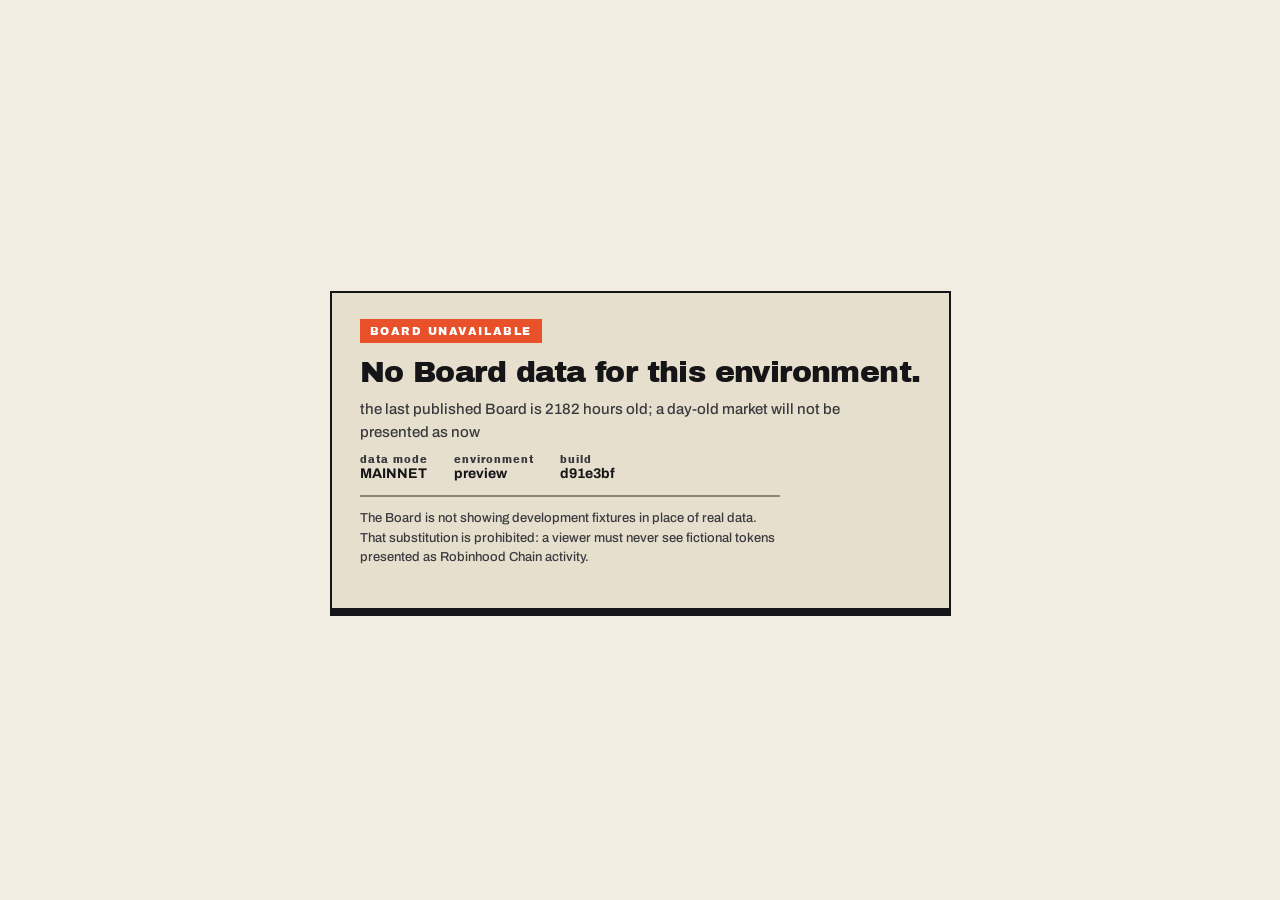
==== commit 6b614a54: "Payload from the 30-day scan (15 on the Board, 41 tracked); logo v2 on /preview/ Co-Authored-By: Cla" ====
--- a/preview/index.html
+++ b/preview/index.html
@@ -6,8 +6,8 @@
     <title>HOOD BOARD</title>
     <!-- Vite rewrites ./ to the configured base, so the icon resolves under a sub-path host too. -->
     <link rel="icon" type="image/png" href="./brand/hoodboard-logo.png" />
-    <script type="module" crossorigin src="./assets/index-CKrtlEr4.js"></script>
-    <link rel="stylesheet" crossorigin href="./assets/index-DPhPbYyl.css">
+    <script type="module" crossorigin src="./assets/index-LHnXtAOB.js"></script>
+    <link rel="stylesheet" crossorigin href="./assets/index-CzjtlYIm.css">
   </head>
   <body>
     <div id="root"></div>
--- a/preview/assets/index-CzjtlYIm.css
+++ b/preview/assets/index-CzjtlYIm.css
@@ -0,0 +1 @@
+:root{--rail-w:236px;--chamfer:30px;--plate-rim:linear-gradient(180deg, #555b64 0%, #3a3f47 18%, #262a31 55%, #1b1e23 100%);--plate-face:linear-gradient(180deg, #17191e 0%, #111317 48%, #0d0e11 100%);--plate-grain:repeating-linear-gradient(90deg, #ffffff06 0 1px, transparent 1px 3px);--sub-face:linear-gradient(180deg, #1d2026 0%, #15171b 70%, #121418 100%)}.irw{width:var(--rail-w);z-index:7;color:#e8e5dd;pointer-events:none;flex-direction:column;gap:12px;font-family:Archivo,sans-serif;display:flex;position:fixed;top:14px;bottom:122px}.irw>*{pointer-events:auto}.irw-l{transform-origin:0;left:14px;transform:perspective(1150px)rotateY(8deg)}.irw-r{transform-origin:100%;right:14px;transform:perspective(1150px)rotateY(-8deg)}html.v2 .irw{opacity:0}html.v2.v2-entered .irw{animation:.52s cubic-bezier(.2,.9,.3,1) 80ms forwards ir-in}html.v2.is-reduced.v2-entered .irw{animation-duration:1ms;animation-delay:0s}html.is-intro .irw{opacity:0;pointer-events:none;transition:opacity .24s;animation:none}html.is-intro-handoff .irw{opacity:1;pointer-events:auto}@keyframes ir-in{to{opacity:1}}.ir-tag{letter-spacing:.07em;color:#dcd8cf;text-shadow:0 1px #000;margin:2px 4px 0;font:700 11px/1.35 Archivo,sans-serif}.ir-tag-r{text-align:right}.ir-dash{background:var(--signal);width:26px;height:3px;margin-top:7px;display:block;box-shadow:0 0 8px #bff2028c}.ir-tag-r .ir-dash{margin-left:auto}.ir{background:var(--plate-rim);filter:drop-shadow(0 26px 34px #000000bf);flex:auto;min-height:0;padding:3px;display:flex;position:relative}.ir-l{clip-path:polygon(0 0, calc(100% - var(--chamfer)) 0, 100% var(--chamfer), 100% calc(100% - 12px), calc(100% - 12px) 100%, 0 100%)}.ir-r{clip-path:polygon(var(--chamfer) 0, 100% 0, 100% 100%, 12px 100%, 0 calc(100% - 12px), 0 var(--chamfer))}.ir:before{content:"";pointer-events:none;background:#06070a;position:absolute;inset:3px}.ir-l:before{clip-path:polygon(0 0,calc(100% - 28px) 0,100% 28px,100% calc(100% - 10px),calc(100% - 10px) 100%,0 100%)}.ir-r:before{clip-path:polygon(28px 0,100% 0,100% 100%,10px 100%,0 calc(100% - 10px),0 28px)}.ir-face{background:var(--plate-grain), var(--plate-face);flex-direction:column;flex:1;gap:12px;min-height:0;margin:3px;padding:14px 14px 12px;display:flex;position:relative;overflow:hidden;box-shadow:inset 0 1px #ffffff0d,inset 0 0 40px #00000073}.ir-l .ir-face{clip-path:polygon(0 0,calc(100% - 25px) 0,100% 25px,100% calc(100% - 8px),calc(100% - 8px) 100%,0 100%)}.ir-r .ir-face{clip-path:polygon(25px 0,100% 0,100% 100%,8px 100%,0 calc(100% - 8px),0 25px)}.ir:after{content:"";pointer-events:none;background:radial-gradient(circle at 12px 12px,#7a8089 2.2px,#2a2e35 2.6px,#0000 3.4px),radial-gradient(circle at 12px calc(100% - 12px),#7a8089 2.2px,#2a2e35 2.6px,#0000 3.4px),radial-gradient(circle at calc(100% - 12px) 12px,#7a8089 2.2px,#2a2e35 2.6px,#0000 3.4px),radial-gradient(circle at calc(100% - 12px) calc(100% - 12px),#7a8089 2.2px,#2a2e35 2.6px,#0000 3.4px);position:absolute;inset:0}.ir-l:after{background-image:radial-gradient(circle at 12px 12px, #7a8089 2.2px, #2a2e35 2.6px, transparent 3.4px), radial-gradient(circle at 12px calc(100% - 12px), #7a8089 2.2px, #2a2e35 2.6px, transparent 3.4px), radial-gradient(circle at calc(100% - 12px) calc(var(--chamfer) + 10px), #7a8089 2.2px, #2a2e35 2.6px, transparent 3.4px), radial-gradient(circle at calc(100% - 22px) calc(100% - 12px), #7a8089 2.2px, #2a2e35 2.6px, transparent 3.4px)}.ir-r:after{background-image:radial-gradient(circle at 12px calc(var(--chamfer) + 10px), #7a8089 2.2px, #2a2e35 2.6px, transparent 3.4px), radial-gradient(circle at 22px calc(100% - 12px), #7a8089 2.2px, #2a2e35 2.6px, transparent 3.4px), radial-gradient(circle at calc(100% - 12px) 12px, #7a8089 2.2px, #2a2e35 2.6px, transparent 3.4px), radial-gradient(circle at calc(100% - 12px) calc(100% - 12px), #7a8089 2.2px, #2a2e35 2.6px, transparent 3.4px)}.ir-edge{background:var(--signal);opacity:.75;pointer-events:none;width:2px;position:absolute;top:40px;bottom:30px;box-shadow:0 0 12px 2px #bff20280}.ir-l .ir-edge{right:0}.ir-r .ir-edge{left:0}.ir-block{flex-direction:column;gap:8px;display:flex}.ir-h{letter-spacing:.16em;color:#9ba0a8;align-items:center;gap:8px;margin:0;font:900 10px/1 Archivo Black,sans-serif;display:flex}.ir-h-arrow{background:linear-gradient(135deg, transparent 46%, var(--signal) 46% 54%, transparent 54%), linear-gradient(90deg, var(--signal) 0 100%) top right / 8px 2px no-repeat, linear-gradient(0deg, var(--signal) 0 100%) top right / 2px 8px no-repeat;width:12px;height:12px;margin-left:auto;display:inline-block}.ir-sub{background:var(--sub-face);border:1px solid #2e323a;box-shadow:inset 0 1px #ffffff0f,0 2px #050607}.ir-chain{padding:11px 12px 10px}.ir-chain-row{align-items:center;gap:8px;display:flex}.ir-dot{background:var(--signal);border-radius:50%;flex:none;width:8px;height:8px;box-shadow:0 0 8px 1px #bff202b3}.ir-dot.is-fixture{background:var(--red);box-shadow:0 0 8px 1px #e8512ab3}.ir-chain-name{letter-spacing:.1em;color:#eeebe3;white-space:nowrap;font:900 12px/1 Archivo Black,sans-serif}.ir-badge{letter-spacing:.12em;color:#121215;background:var(--signal);margin-left:auto;padding:4px 5px 3px;font:900 8px/1 Archivo Black,sans-serif}.ir-badge.is-fixture{background:var(--red);color:#fff}.ir-map{opacity:.62;border-top:1px solid #23262c;align-items:center;height:92px;margin-top:10px;padding-top:8px;display:flex;overflow:hidden}.ir-map img{filter:drop-shadow(0 0 3px #bff20259);width:100%;height:auto;display:block}.ir-big{letter-spacing:-.02em;color:#f1eee6;text-shadow:0 2px #000;align-items:baseline;gap:8px;margin:0;font:900 46px/1 Archivo Black,sans-serif;display:flex}.ir-big span{letter-spacing:.12em;color:#9ba0a8;font:700 10px/1 Archivo,sans-serif}.ir-tiers{flex-direction:column;gap:5px;margin:0;padding:0;list-style:none;display:flex}.ir-tiers button{cursor:pointer;background:var(--sub-face);border:1px solid #2e323a;border-left:3px solid var(--signal);color:#e8e5dd;letter-spacing:.08em;text-align:left;align-items:center;gap:10px;width:100%;padding:8px 10px 7px;font:900 11px/1 Archivo Black,sans-serif;transition:background .12s,transform .12s,box-shadow .12s;display:flex;box-shadow:inset 0 1px #ffffff0f,0 2px #050607}.ir-tiers button b{color:var(--signal);margin-left:auto;font-weight:900}.ir-tiers button:hover{background:linear-gradient(#262a30,#1b1e23)}.ir-tiers button:active{box-shadow:none;transform:translateY(2px)}.ir-tiers button[aria-pressed=true]{color:#121215;background:linear-gradient(#d4f204,#a9d902);border-color:#7e9e02;box-shadow:0 0 16px -2px #bff20299}.ir-tiers button[aria-pressed=true] b{color:#121215}.ir-tiers button:focus-visible{outline:2px solid var(--signal);outline-offset:2px}.ir-legend{letter-spacing:.12em;color:#c9c5bc;flex-direction:column;gap:7px;margin:0;padding:0;font:700 10px/1 Archivo,sans-serif;list-style:none;display:flex}.ir-legend li{align-items:center;gap:10px;display:flex}.irw .lg{width:11px;height:11px;display:inline-block}.irw .lg-up{border-left:6px solid #0000;border-right:6px solid #0000;border-bottom:10px solid var(--signal);width:0;height:0}.irw .lg-hold{background:#8e939b}.irw .lg-down{border-left:6px solid #0000;border-right:6px solid #0000;border-top:10px solid var(--red);width:0;height:0}.irw .lg-new{background:var(--signal);height:3px}.ir-card{color:#121215;clip-path:polygon(0 0,100% 0,100% calc(100% - 14px),calc(100% - 14px) 100%,0 100%);filter:drop-shadow(0 14px 22px #000000b3);background:linear-gradient(#f1eee6,#e6e1d6);flex:none;margin:0;padding:14px 14px 12px;box-shadow:inset 0 -3px #cfc9bc}.ir-card p{letter-spacing:.01em;margin:0;font:900 14px/1.15 Archivo Black,sans-serif}.ir-card footer{justify-content:space-between;align-items:center;margin-top:10px;display:flex}.ir-card cite{letter-spacing:.16em;color:#5c5a55;font:700 8px/1 Archivo,sans-serif}.ir-card-arrow{background:linear-gradient(135deg,#0000 46%,#121215 46% 54%,#0000 54%),linear-gradient(90deg,#121215 0 100%) 100% 0/10px 2px no-repeat,linear-gradient(0deg,#121215 0 100%) 100% 0/2px 10px no-repeat;width:16px;height:16px}.ir-foot{z-index:6;pointer-events:none;opacity:0;flex-direction:column;gap:9px;display:flex;position:fixed;bottom:30px;left:30px}html.v2.v2-entered .ir-foot{animation:.52s cubic-bezier(.2,.9,.3,1) .2s forwards ir-in}html.v2.is-reduced.v2-entered .ir-foot{animation-duration:1ms;animation-delay:0s}html.is-intro .ir-foot{opacity:0;animation:none}.ir-foot-words{letter-spacing:.12em;color:#eeebe3;transform-origin:0 100%;margin:0;font:900 12px/1.25 Archivo Black,sans-serif;transform:rotate(-6deg)}.ir-foot-sub{letter-spacing:.1em;color:#9ba0a8;transform-origin:0 0;margin:0;font:700 9px/1.4 Archivo,sans-serif;transform:rotate(-6deg)}.ir-search{background:#0a0b0d;border:1px solid #2e323a;align-items:center;gap:8px;padding:9px 10px;display:flex;position:relative;box-shadow:inset 0 2px 5px #000c,0 1px #ffffff0d}.ir-search:focus-within{border-color:var(--signal);box-shadow:inset 0 2px 5px #000c,0 0 0 1px #bff20259}.ir-search-glass{border:2px solid #7b808a;border-radius:50%;flex:none;width:12px;height:12px;position:relative}.ir-search-glass:after{content:"";background:#7b808a;width:2px;height:6px;position:absolute;bottom:-5px;right:-4px;transform:rotate(-45deg)}.ir-search input{color:#eeebe3;background:0 0;border:0;outline:none;flex:1;min-width:0;font:500 12px/1 Archivo,sans-serif}.ir-search input::placeholder{color:#6e737c}.ir-search input::-webkit-search-cancel-button{display:none}.ir-kbd{gap:3px;display:flex}.ir-kbd kbd{color:#b9bdc4;background:#1d2025;border:1px solid #33373e;border-bottom-width:2px;padding:3px 5px;font:700 9px/1 Archivo,sans-serif}.ir-search-hits{z-index:3;background:#121317;border:1px solid #2e323a;margin:0;padding:4px;list-style:none;position:absolute;top:calc(100% + 4px);left:-1px;right:-1px;box-shadow:0 16px 30px -10px #000000e6}.ir-search-hits button{cursor:pointer;color:#e8e5dd;text-align:left;background:0 0;border:0;grid-template-columns:auto 1fr auto;align-items:baseline;gap:8px;width:100%;padding:8px 8px 7px;display:grid}.ir-search-hits button:hover,.ir-search-hits button:focus-visible{background:#1d2025;outline:none}.ir-search-hits .ir-tn{color:#8e939b;text-overflow:ellipsis;white-space:nowrap;font:500 10px/1 Archivo,sans-serif;overflow:hidden}.ir-search-hits .ir-tt{letter-spacing:.06em;color:var(--signal);font:700 9px/1 Archivo,sans-serif}.ir-search-none{color:#8e939b;z-index:3;background:#121317;border:1px solid #2e323a;margin:0;padding:8px 10px;font:500 10px/1.3 Archivo,sans-serif;position:absolute;top:calc(100% + 4px);left:0;right:0}.ir-movers{flex-direction:column;gap:4px;margin:0;padding:0;list-style:none;display:flex}.ir-movers button{cursor:pointer;background:var(--sub-face);color:#e8e5dd;text-align:left;border:1px solid #2e323a;grid-template-columns:16px minmax(0,1fr) auto;align-items:center;gap:8px;width:100%;padding:7px 9px 6px;transition:background .12s,transform .12s;display:grid;box-shadow:inset 0 1px #ffffff0f,0 2px #050607}.ir-movers button:hover{background:#22262c}.ir-movers button:active{transform:translateY(2px);box-shadow:inset 0 1px #ffffff0f}.ir-movers button:focus-visible{outline:2px solid var(--signal);outline-offset:1px}.ir-n{color:#7b808a;font:900 10px/1 Archivo Black,sans-serif}.ir-tk{letter-spacing:.02em;color:#eeebe3;font:900 12px/1 Archivo Black,sans-serif}.ir-movers .ir-tk{text-overflow:ellipsis;white-space:nowrap;overflow:hidden}.ir-pct{color:var(--signal);font-variant-numeric:tabular-nums;font:900 12px/1 Archivo Black,sans-serif}.ir-pct.is-neg{color:var(--red)}.ir-tape-block{flex:auto;min-height:0}.ir-tape{flex-direction:column;gap:6px;margin:0;padding:0;list-style:none;display:flex}.ir-tape li{color:#c9c5bc;grid-template-columns:8px auto 1fr auto;align-items:center;gap:8px;font:500 10px/1.2 Archivo,sans-serif;display:grid}.ir-tape .ir-tk{font-size:10px}.ir-tape .ir-tt{text-overflow:ellipsis;white-space:nowrap;overflow:hidden}.ir-tape .ir-ta{color:#7b808a;font-variant-numeric:tabular-nums}.ir-tdot{background:#7b808a;border-radius:50%;width:7px;height:7px}.ir-t-promote .ir-tdot,.ir-t-new .ir-tdot{background:var(--signal);box-shadow:0 0 6px #bff20299}.ir-t-fall .ir-tdot{background:var(--red)}.ir-tape-empty{color:#7b808a!important;grid-template-columns:8px 1fr!important}.ir-editorial{background:var(--plate-rim);filter:drop-shadow(0 18px 28px #000000bf);clip-path:polygon(0 0,100% 0,100% 100%,14px 100%,0 calc(100% - 14px));flex:none;padding:3px;position:relative}.ir-editorial:before{content:"";clip-path:polygon(0 0,100% 0,100% 100%,12px 100%,0 calc(100% - 12px));background:#06070a;position:absolute;inset:3px}.ir-ed-face{clip-path:polygon(0 0,100% 0,100% 100%,10px 100%,0 calc(100% - 10px));background-position:50% 30%;background-size:cover;flex-direction:column;justify-content:flex-end;gap:8px;min-height:168px;margin:3px;padding:16px 14px 14px;display:flex;position:relative;box-shadow:inset 0 -70px 70px -30px #000000e6,inset 0 1px #ffffff14}.ir-ed-big{letter-spacing:-.01em;color:var(--signal);text-shadow:0 2px 12px #000000b3;margin:0;font:900 25px/.98 Archivo Black,sans-serif}.ir-ed-sub{letter-spacing:.1em;color:#d8d4cb;margin:0;font:700 9px/1.3 Archivo,sans-serif}html.v2 .irw{transition:bottom .38s cubic-bezier(.2,.9,.3,1),filter .32s}html.v2.is-inspect .irw,html.v2.is-inspect .ir-foot{filter:brightness(.42)}html.v2.is-replay .irw{bottom:296px}html.v2.is-replay .ir-card,html.v2.is-replay .irw-l .ir-legend,html.v2.is-replay .ir-map{display:none}html.v2.is-replay .ir-ed-face{min-height:0;padding-top:10px}html.v2.is-replay .ir-ed-big{font-size:18px}html.v2.is-replay .ir-foot{opacity:0;animation:none}.ir-close,.ir-strip,.ir-backdrop{display:none}@media (width<=699px),(orientation:portrait){html.v2 .irw{z-index:13;opacity:1;width:auto;height:78vh;padding:12px 12px calc(14px + env(safe-area-inset-bottom,0px));-webkit-overflow-scrolling:touch;background:#0c0d10;border-top:1px solid #2e323a;gap:10px;transition:transform .34s cubic-bezier(.2,.9,.3,1);animation:none;inset:auto 0 0;overflow-y:auto;transform:translateY(104%);box-shadow:0 -24px 50px -10px #000000e6}html.v2 .irw.is-open{transform:none}html.v2.is-inspect .irw{filter:none}html.v2.is-replay .irw{bottom:0}html.v2 .ir{filter:none;flex:none}.ir-edge{display:none}.ir-close{cursor:pointer;color:#121215;background:var(--signal);letter-spacing:.12em;border:0;align-self:flex-end;padding:8px 12px 7px;font:900 10px/1 Archivo Black,sans-serif;display:block;box-shadow:0 2px #050607}.ir-foot{display:none}.ir-map{height:120px}.ir-ed-face{min-height:150px}.ir-backdrop{z-index:12;cursor:pointer;background:#0405068c;border:0;display:block;position:fixed;inset:0}.ir-strip{z-index:11;background:#0c0d10f5;border-bottom:1px solid #23262c;align-items:center;gap:8px;padding:9px 12px 8px;display:flex;position:fixed;top:0;left:0;right:0;box-shadow:0 10px 24px -12px #000000e6}.ir-strip .ir-chain-name{font-size:10px}.ir-strip .ir-badge{margin-left:0}.ir-strip-count{letter-spacing:.08em;color:#9ba0a8;margin-left:auto;font:700 10px/1 Archivo,sans-serif}.ir-strip-count b{color:#eeebe3;margin-right:2px;font:900 13px/1 Archivo Black,sans-serif}.ir-strip-key{cursor:pointer;color:#e8e5dd;letter-spacing:.12em;background:linear-gradient(#2a2d33,#1b1d22);border:1px solid #0b0c0e;padding:8px 9px 7px;font:900 9px/1 Archivo Black,sans-serif;box-shadow:0 2px #050607}.ir-strip-key[aria-pressed=true]{color:#121215;background:var(--signal);box-shadow:none;transform:translateY(2px)}}html.v2.is-replay .irw-l .ir{flex:none}html.v2.is-replay .irw-l .ir-block:last-child{display:none}.ir-badge.is-stale{color:#121215;background:#f2b705}.ir-dot.is-stale{background:#f2b705;box-shadow:0 0 8px 1px #f2b705b3}.ir-updated{letter-spacing:.1em;color:#9ba0a8;margin:8px 0 0;font:700 9px/1.3 Archivo,sans-serif}html.v2.is-intro .irw,html.v2.is-intro .ir-foot{opacity:0;pointer-events:none;animation:none}html.v2.is-intro-handoff .irw{pointer-events:auto;animation:.42s cubic-bezier(.2,.9,.3,1) forwards ir-in}.ir-tracked-block{flex:auto;min-height:60px}.ir-h-n{color:var(--signal);margin-left:auto;font:900 10px/1 Archivo Black,sans-serif}.ir-tracked{scrollbar-width:thin;scrollbar-color:#33373e transparent;flex-direction:column;gap:3px;max-height:100%;margin:0;padding:0 4px 0 0;list-style:none;display:flex;overflow-y:auto}.ir-tracked button{cursor:pointer;background:var(--sub-face);color:#e8e5dd;text-align:left;border:1px solid #23262c;grid-template-columns:minmax(0,1fr) auto auto;align-items:center;gap:8px;width:100%;padding:6px 8px 5px;display:grid}.ir-tracked button:hover{background:#1f2228}.ir-tracked .ir-tk{text-overflow:ellipsis;white-space:nowrap;font-size:10.5px;overflow:hidden}.ir-tv{color:#eeebe3;font-variant-numeric:tabular-nums;font:900 10.5px/1 Archivo Black,sans-serif}.ir-ts{letter-spacing:.08em;color:#8e939b;white-space:nowrap;font:700 8px/1 Archivo,sans-serif}.ir-ts-qualifying,.ir-ts-climbing,.ir-ts-new{color:var(--signal)}.ir-ts-falling,.ir-ts-cooling{color:var(--red)}.ir-tape-block{flex:none}@font-face{font-family:Archivo Black;src:url(./ArchivoBlack-Bp36CX2V.ttf)format("truetype");font-weight:900;font-display:swap}@font-face{font-family:Archivo;src:url(./Archivo-500-DMPuyciu.ttf)format("truetype");font-weight:500;font-display:swap}@font-face{font-family:Archivo;src:url(./Archivo-700-C8e66PD3.ttf)format("truetype");font-weight:700;font-display:swap}:root{--bone:#f2ede2;--bone-2:#e6dfce;--ink:#151517;--ink-soft:#3a3a3e;--signal:#bff202;--red:#e8512a;--stone:#8b8677;--stone-2:#c9c1af}*{box-sizing:border-box}html,body,#root{height:100%;margin:0}body{background:var(--bone);color:var(--ink);-webkit-font-smoothing:antialiased;font-family:Archivo,system-ui,sans-serif;overflow:hidden}canvas{touch-action:none;display:block}.keys{z-index:5;gap:0;display:flex;position:fixed}.key{appearance:none;cursor:pointer;-webkit-user-select:none;user-select:none;letter-spacing:.05em;text-align:center;min-width:76px;color:var(--ink);background:linear-gradient(180deg, #f7f2e7 0%, var(--bone-2) 62%, #dbd3c0 100%);border:2px solid var(--ink);box-shadow:0 5px 0 0 var(--ink), 0 7px 10px -4px #15151780, inset 0 1px 0 0 #ffffffa6;border-right-width:0;margin:0;padding:14px 18px 13px;font:900 13px/1 Archivo Black,Archivo,system-ui,sans-serif;transition:transform .11s cubic-bezier(.2,.9,.3,1),box-shadow .11s cubic-bezier(.2,.9,.3,1),background .11s;position:relative;transform:translateY(0)}.keys .key:last-child{border-right-width:2px}.key:hover{box-shadow:0 6px 0 0 var(--ink), 0 10px 14px -5px #1515178c, inset 0 1px 0 0 #ffffffbf;background:linear-gradient(#fffbf2 0%,#f1eada 62%,#dfd7c4 100%);transform:translateY(-1px)}.key:active{box-shadow:0 1px 0 0 var(--ink), inset 0 2px 3px 0 #15151759;transform:translateY(4px)}.key[aria-pressed=true]{background:var(--signal);color:var(--ink);box-shadow:0 1px 0 0 var(--ink), inset 0 2px 4px 0 #15151766, inset 0 -1px 0 0 #ffffff59;transform:translateY(4px)}.key[aria-pressed=true]:hover{background:var(--signal);transform:translateY(4px)}.key:focus-visible{outline:3px solid var(--ink);outline-offset:3px;z-index:1}.key-sm{min-width:0;box-shadow:0 3px 0 0 var(--ink);padding:9px 12px 8px;font-size:11px}.key-sm:active,.key-sm[aria-pressed=true]{box-shadow:0 1px 0 0 var(--ink);transform:translateY(2px)}.dev{z-index:6;background:var(--bone-2);border:2px solid var(--ink);gap:10px;max-width:min(640px,100vw - 40px);padding:10px 12px 12px;display:grid;position:fixed;bottom:20px;right:20px}.dev-title{letter-spacing:.12em;color:#fff;background:var(--red);justify-content:space-between;align-items:center;gap:12px;padding:6px 8px;font:700 10px/1 Archivo,sans-serif;display:flex}.dev-toggle{font:inherit;letter-spacing:inherit;color:#fff;cursor:pointer;background:0 0;border:1px solid #fff;padding:3px 6px}.dev-row{flex-wrap:wrap;align-items:center;gap:8px 10px;display:flex}.dev-row .key{border-right-width:2px}.dev-label,.dev label{letter-spacing:.08em;align-items:center;gap:6px;font:700 11px/1 Archivo,sans-serif;display:inline-flex}.dev-perf{font-variant-numeric:tabular-nums;color:var(--ink-soft);font:500 12px/1.2 Archivo,sans-serif}.sr-only{clip:rect(0 0 0 0);white-space:nowrap;border:0;width:1px;height:1px;margin:-1px;padding:0;position:absolute;overflow:hidden}.fallback{max-width:1100px;height:100%;padding:32px clamp(16px,5vw,64px);overflow:auto}.fallback h1{margin:0}.fallback .logo{width:min(560px,82vw);height:auto;display:block}.fallback .now{background:var(--signal);margin:12px 0 0;padding:8px 14px;font:900 20px/1 Archivo Black,sans-serif;display:inline-block}.fallback .note{color:var(--stone);font-size:14px}.fallback .tier{margin-top:36px}.fallback h2{background:var(--ink);color:var(--bone);margin:0 0 8px;padding:10px 14px;font:900 22px/1 Archivo Black,sans-serif}.fallback ol{margin:0;padding:0;list-style:none}.fallback li+li{margin-top:6px}.fallback li>button{text-align:left;cursor:pointer;width:100%;color:var(--ink);border:2px solid var(--ink);background:#dad6cc;grid-template-columns:64px 1fr auto auto;align-items:baseline;gap:16px;padding:14px 16px;font:900 clamp(20px,3vw,32px)/1 Archivo Black,sans-serif;display:grid}.fallback li>button[aria-pressed=true],.fallback li>button:focus-visible{outline:4px solid var(--ink)}.fallback .rank{background:var(--ink);color:var(--bone);text-align:center;padding:6px 8px}.fallback li:first-child .rank{background:var(--signal);color:var(--ink)}.fallback .state{letter-spacing:.08em;color:var(--ink-soft);font:700 13px/1 Archivo,sans-serif}.face-inline{border:2px solid var(--ink);background:#e4ded0;border-top:0;height:400px}@media (width<=699px),(orientation:portrait){.keys-time{top:14px;right:14px}.keys-tier{bottom:14px;left:14px;right:14px}.keys-tier .key{flex:1;padding:16px 8px 15px;font-size:14px}.keys-time .key{min-width:0;padding:11px 10px 10px;font-size:11px}.keys-time .key:nth-child(n+3){display:none}.dev{max-width:none;padding:8px 10px 10px;bottom:86px;left:14px;right:14px}}.face{box-sizing:border-box;width:100%;height:100%;color:var(--ink);opacity:0;flex-direction:column;gap:12px;padding:16px 18px 14px;font-family:Archivo,system-ui,sans-serif;transition:opacity .16s ease-out;display:flex;overflow:hidden}.face.is-shown{opacity:1}.face-top{justify-content:space-between;align-items:flex-start;gap:12px;display:flex}.face-tabs{position:static}.face-stamp{letter-spacing:.12em;color:#fff;background:var(--red);white-space:nowrap;padding:5px 7px;font:700 9px/1 Archivo,sans-serif}.key[aria-selected=true]{box-shadow:0 1px 0 0 var(--ink);background:var(--signal);color:var(--ink);transform:translateY(2px)}.face-body{flex:1;min-height:0}.tl-wrap{grid-template-columns:62px 1fr;align-items:start;gap:10px;display:grid}.tl-head{letter-spacing:.06em;padding-top:14px;font:900 10px/1.2 Archivo Black,sans-serif}.tl{justify-content:space-between;gap:8px;margin:0;padding:12px 0 0;list-style:none;display:flex;position:relative;overflow-x:auto}.tl:before{content:"";background:var(--ink);height:2px;position:absolute;top:16px;left:0;right:0}.tl-ev{flex-direction:column;flex:none;gap:5px;display:flex;position:relative}.tl-tick{background:var(--ink);width:10px;height:10px;display:block}.tl-board .tl-tick{background:var(--signal);outline:2px solid var(--ink)}.tl-spike .tl-tick{background:var(--signal)}.tl-drop .tl-tick{background:var(--red)}.tl-now .tl-tick{background:var(--ink)}.tl-label{white-space:nowrap;font:900 11px/1 Archivo Black,sans-serif}.tl-ev:last-child{align-items:flex-end}.tl-ev:last-child .tl-tick{align-self:flex-end}.v2 .tl-label{font-size:10px}.v2 .tl-ago{font-size:9px}.tl-ago{letter-spacing:.06em;color:var(--stone);font:700 10px/1 Archivo,sans-serif}.mk{grid-template-columns:1.15fr 1fr;gap:18px;height:100%;display:grid}.mk-hero{flex-wrap:wrap;align-items:baseline;gap:12px;display:flex}.big{letter-spacing:-.01em;font:900 34px/1 Archivo Black,sans-serif}.big.url{word-break:break-all;font-size:22px}.delta{font:900 16px/1 Archivo Black,sans-serif}.delta small,.stats small{letter-spacing:.06em;color:var(--stone);font:700 10px/1 Archivo,sans-serif}.pos{color:var(--ink)}.neg{color:var(--red)}.spark{width:100%;height:92px;margin-top:12px;display:block}.spark path{fill:none;stroke:var(--ink);stroke-width:2.5px;vector-effect:non-scaling-stroke}.spark path.neg{stroke:var(--red)}.spark line{stroke:var(--stone);stroke-width:1px;stroke-dasharray:2 3;vector-effect:non-scaling-stroke}.stats{grid-template-columns:1fr 1fr;align-content:start;gap:12px 14px;margin:0;display:grid}.stats>div{border-top:2px solid var(--ink);padding-top:6px}.stats>div.wide{grid-column:1/-1}.stats dt{letter-spacing:.1em;color:var(--stone);margin:0 0 5px;font:700 9px/1 Archivo,sans-serif}.stats dd{font-variant-numeric:tabular-nums;flex-wrap:wrap;align-items:center;gap:6px;margin:0;font:900 18px/1.1 Archivo Black,sans-serif;display:flex}.stats-rows{grid-template-columns:1fr 1fr 1fr}.mono{letter-spacing:.02em;font:700 15px/1.1 ui-monospace,SF Mono,Menlo,monospace}.tag{border:2px solid var(--ink);letter-spacing:.06em;background:var(--bone-2);padding:5px 8px 4px;font:900 11px/1 Archivo Black,sans-serif;display:inline-block}.tag-locked,.tag-burned,.tag-live,.tag-renounced,.tag-surging,.tag-rising{background:var(--signal)}.tag-open,.tag-dead,.tag-fading{background:var(--red);color:#fff}.tag-slow,.tag-none,.tag-active,.tag-flat{background:var(--stone-2)}.bar{background:var(--bone-2);border:2px solid var(--ink);box-sizing:border-box;width:160px;height:12px;display:inline-block}.bar i{height:100%;width:var(--v);background:var(--ink);display:block}.so,.wb{flex-direction:column;gap:14px;height:100%;display:flex}.post{border-left:4px solid var(--ink);background:var(--bone-2);margin:0;padding:10px 12px;font:500 14px/1.35 Archivo,sans-serif}.post-k{letter-spacing:.1em;color:var(--stone);margin-bottom:6px;font:700 9px/1 Archivo,sans-serif;display:block}.wb-row{flex:1;grid-template-columns:1fr 1fr;gap:16px;min-height:0;display:grid}.capture{border:2px solid var(--ink);background:repeating-linear-gradient(135deg, var(--bone-2) 0 8px, #ddd5c2 8px 16px);text-align:center;flex-direction:column;justify-content:center;align-items:center;gap:6px;min-height:120px;display:flex}.capture span{letter-spacing:.06em;background:var(--bone);padding:6px 8px;font:900 11px/1 Archivo Black,sans-serif}.capture small{letter-spacing:.06em;color:var(--ink-soft);font:700 10px/1 Archivo,sans-serif}.face-mobile{gap:8px;padding:10px 12px}.face-mobile .key-sm{padding:8px 9px 7px;font-size:10px}.face-mobile .face-stamp{display:none}.face-mobile .tl-wrap{grid-template-columns:1fr;gap:2px}.face-mobile .tl-head{padding-top:0}.face-mobile .tl{justify-content:flex-start;gap:14px}.face-mobile .mk{grid-template-columns:1fr;gap:10px}.face-mobile .big{font-size:26px}.face-mobile .spark{height:60px;margin-top:6px}.face-mobile .stats{gap:8px 10px}.face-mobile .stats dd{font-size:15px}.face-mobile .stats-rows{grid-template-columns:1fr 1fr}.face-mobile .wb-row{grid-template-columns:1fr}.face-mobile .capture{min-height:70px}.key-replay{background:var(--signal)}.keys-time,.keys-tier,.keys-replay{transition:transform .22s cubic-bezier(.2,.8,.2,1)}.is-replay .dev{bottom:205px}.key:disabled{opacity:.35;cursor:not-allowed}.replay-bar{z-index:7;background:var(--bone-2);border-top:3px solid var(--ink);gap:6px;padding:12px 20px 14px;transition:transform .28s cubic-bezier(.2,.8,.2,1);display:grid;position:fixed;bottom:0;left:0;right:0;transform:translateY(105%)}.is-replay .replay-bar{transition-delay:.12s;transform:none}.rb-head{grid-template-columns:1fr auto 1fr;align-items:center;gap:16px;display:grid}.rb-title{flex-direction:column;align-items:flex-start;gap:5px;display:flex}.rb-mode{letter-spacing:.02em;background:var(--ink);color:var(--bone);padding:7px 9px 6px;font:900 18px/1 Archivo Black,sans-serif}.rb-date{letter-spacing:.12em;color:var(--red);font:700 10px/1 Archivo,sans-serif}.rb-timecode{letter-spacing:-.02em;font-variant-numeric:tabular-nums;text-align:center;opacity:0;font:900 64px/1 Archivo Black,sans-serif;transition:opacity .2s,transform .2s;transform:translateY(8px)}.is-replay .rb-timecode{opacity:1;transition-delay:.26s;transform:none}.key-live{background:var(--signal);justify-self:end}.rb-track{padding:46px 0 16px;position:relative}.rb-range{appearance:none;touch-action:none;cursor:ew-resize;background:0 0;width:100%;height:30px;margin:0;display:block}.rb-range::-webkit-slider-runnable-track{background:var(--ink);height:10px}.rb-range::-moz-range-track{background:var(--ink);height:10px}.rb-range::-webkit-slider-thumb{-webkit-appearance:none;background:var(--signal);border:3px solid var(--ink);width:18px;height:30px;box-shadow:0 3px 0 0 var(--ink);margin-top:-10px}.rb-range::-moz-range-thumb{background:var(--signal);border:3px solid var(--ink);border-radius:0;width:18px;height:30px}.rb-range:focus-visible{outline:3px solid var(--ink);outline-offset:4px}.rb-hours{height:12px;margin-top:2px;position:relative}.rb-hours span{letter-spacing:.08em;color:var(--ink-soft);font:700 10px/1 Archivo,sans-serif;position:absolute;transform:translate(-50%)}.rb-hours span:first-child{transform:none}.rb-hours span:last-child{transform:translate(-100%)}.rb-markers{height:48px;position:absolute;top:0;left:0;right:0}.rb-marker{cursor:pointer;background:0 0;border:0;flex-direction:column;align-items:center;padding:0;display:flex;position:absolute;bottom:0;transform:translate(-50%)}.rb-marker span{letter-spacing:.04em;white-space:nowrap;background:var(--bone-2);padding:2px 3px;font:900 9px/1 Archivo Black,sans-serif}.rb-marker .stem{background:var(--ink);width:2px;height:6px;display:block}.rb-marker:nth-child(2n) .stem{height:22px}.rb-marker i{background:var(--ink);width:10px;height:10px;display:block}.rb-made500k i,.rb-made1m i{background:var(--signal);outline:2px solid var(--ink)}.rb-new1 i{background:var(--ink)}.rb-ath i{background:var(--signal)}.rb-reentry i{background:var(--stone-2)}.rb-marker:hover span,.rb-marker:focus-visible span{background:var(--ink);color:var(--bone)}.rb-marker:focus-visible{outline:3px solid var(--ink)}.rb-controls{align-items:center;gap:16px;display:flex}.key-play{min-width:120px}.rb-speeds{position:static}.is-reduced .replay-bar,.is-reduced .rb-timecode,.is-reduced .keys-time,.is-reduced .keys-tier,.is-reduced .keys-replay{transition:none}.replay-mobile{padding:10px 14px calc(12px + env(safe-area-inset-bottom));gap:4px}.replay-mobile .rb-head{grid-template-columns:1fr auto auto;gap:10px}.replay-mobile .rb-mode{white-space:nowrap;padding:6px 7px 5px;font-size:12px}.replay-mobile .rb-date{font-size:8px}.replay-mobile .rb-timecode{font-size:40px}.replay-mobile .key-live{min-width:0;padding:12px 10px;font-size:11px}.replay-mobile .rb-track{padding:24px 0 10px}.replay-mobile .rb-markers{height:28px}.replay-mobile .rb-marker span{display:none}.replay-mobile .rb-marker .stem,.replay-mobile .rb-marker:nth-child(2n) .stem{height:6px}.replay-mobile .rb-marker i{width:14px;height:14px}.replay-mobile .rb-range{height:44px}.replay-mobile .rb-range::-webkit-slider-thumb{width:30px;height:44px;margin-top:-17px}.replay-mobile .rb-controls{grid-template-columns:1fr auto;gap:10px;display:grid}.replay-mobile .key-play{min-width:0;padding:16px 10px;font-size:14px}.replay-mobile .rb-speeds .key{min-width:0;padding:14px 10px}@media (width<=699px),(orientation:portrait){.is-replay .dev{display:none}.keys-replay{top:auto;bottom:86px;right:14px}.is-intro .keys-replay{transform:translateY(340%)}.is-intro-handoff .keys-replay{transform:none}.dev{bottom:140px}}.intro{z-index:20;animation:.24s ease-out both intro-in;position:fixed;inset:0}@keyframes intro-in{0%{opacity:0}to{opacity:1}}.intro-block{cursor:pointer;position:absolute;inset:0}.slab{background:var(--ink);color:var(--bone);pointer-events:none;transition:transform .56s cubic-bezier(.2,.8,.2,1),width .76s cubic-bezier(.2,.8,.2,1),height .76s cubic-bezier(.2,.8,.2,1),top .76s cubic-bezier(.2,.8,.2,1),box-shadow .76s;position:absolute;top:0;left:0;overflow:hidden}.slab-panel{width:34vw;height:100vh;box-shadow:16px 0 #15151738}.slab-band{width:100vw;height:40vh;top:60vh;box-shadow:0 -14px #15151738}.slab-panel.slab-off{transform:translate(-103%)}.slab-band.slab-off{transform:translateY(103%)}.slab-inner{box-sizing:border-box;flex-direction:column;align-items:flex-start;gap:18px;width:34vw;min-width:320px;padding:56px 48px 48px;display:flex;position:absolute;top:0;bottom:0;left:0;overflow:hidden}.slab-inner>*{animation:.32s ease-out both slab-fade}@keyframes slab-fade{0%{opacity:0;transform:translateY(6px)}to{opacity:1;transform:none}}.slab-logo{width:min(26vw,380px);max-width:100%;height:auto;margin-bottom:6px;transition:width .52s cubic-bezier(.2,.8,.2,1),margin .52s cubic-bezier(.2,.8,.2,1);display:block}.slab-logo.is-small{width:min(13vw,190px);margin-bottom:2px}.slab-label{letter-spacing:.14em;color:var(--ink);background:var(--signal);padding:7px 10px 6px;font:900 12px/1 Archivo Black,sans-serif}.slab-title{letter-spacing:-.02em;color:var(--bone);overflow-wrap:anywhere;max-width:100%;margin:0;font:900 clamp(28px,2.9vw,50px)/1 Archivo Black,sans-serif}.slab-support{color:var(--bone);max-width:34ch;margin:0;font:700 clamp(15px,1.2vw,20px)/1.4 Archivo,sans-serif}.slab-evidence{letter-spacing:.1em;color:var(--signal);max-width:100%;margin:0;font:900 clamp(11px,.9vw,14px)/1.5 Archivo Black,sans-serif}.slab-ladder{flex-direction:column-reverse;gap:8px;margin:0;padding:0;list-style:none;display:flex}.slab-ladder li{color:var(--stone-2);align-items:center;gap:14px;font:900 clamp(17px,1.6vw,28px)/1 Archivo Black,sans-serif;display:flex}.slab-ladder li b{background:var(--stone-2);width:26px;height:6px;display:block}.slab-ladder li.on{color:var(--signal)}.slab-ladder li.on b{background:var(--signal);width:60px}.slab-list{flex-direction:column;width:100%;margin:0;padding:0;list-style:none;display:flex}.slab-list li{color:var(--stone-2);border-top:2px solid #eee7d72e;flex-direction:column;gap:4px;padding:10px 0;transition:color .24s;display:flex}.slab-list li b{font:900 clamp(17px,1.5vw,26px)/1 Archivo Black,sans-serif}.slab-list li span{font:700 clamp(13px,1vw,16px)/1.3 Archivo,sans-serif}.slab-list li.on{color:var(--bone)}.slab-list li.on b{color:var(--signal)}.slab-nav li{animation:.32s ease-out both slab-fade}.key.key-hint{background:var(--signal);color:var(--ink);box-shadow:0 4px 0 0 var(--ink), 0 0 0 3px var(--bone), 0 0 0 6px var(--signal)}.intro-skip{background:var(--signal);opacity:0;border-right-width:2px;animation:.18s ease-out .35s forwards intro-skip-in;position:absolute;top:20px;right:20px}@keyframes intro-skip-in{to{opacity:1}}.is-intro .dev{display:none}.is-intro .replay-bar{left:34vw}.is-intro:not(.is-intro-tease) .replay-bar{transform:translateY(105%)}.is-intro-pending:after{content:"";background:var(--ink);z-index:19;position:fixed;inset:0}.is-reduced .slab,.is-reduced .slab-inner>*,.is-reduced .slab-list li{transition:none;animation:none}@media (width<=699px),(orientation:portrait){.slab-inner{gap:10px;width:100vw;min-width:0;padding:26px 24px 24px}.slab-band .slab-inner{top:0;bottom:0}.slab-logo{width:52vw}.slab-logo.is-small{width:30vw}.slab-title{font-size:clamp(20px,6vw,32px)}.slab-support{max-width:none;font-size:14px}.slab-evidence{font-size:10px}.slab-ladder{flex-flow:row-reverse wrap;gap:6px 14px}.slab-ladder li{gap:8px;font-size:14px}.slab-ladder li b{width:14px;height:5px}.slab-ladder li.on b{width:28px}.slab-list li{flex-direction:row;align-items:baseline;gap:10px;padding:4px 0}.slab-list li b{min-width:7ch;font-size:15px}.slab-list li span{font-size:12px}.is-intro .replay-bar{left:0}.intro-skip{top:14px;right:14px}}.is-reduced .intro{animation:none}.fixture-badge{left:calc(var(--rail-l) + 18px);bottom:calc((var(--frame-b) - 26px) / 2);z-index:9;pointer-events:none;letter-spacing:.12em;color:#fff;background:var(--red);border:2px solid var(--ink);box-shadow:0 3px 0 0 var(--ink);padding:7px 10px 6px;font:900 10px/1 Archivo Black,sans-serif;position:fixed}.is-intro .fixture-badge{opacity:0}@media (width<=699px),(orientation:portrait){.fixture-badge{bottom:auto;left:12px;right:12px;top:calc(var(--frame-t) - 33px);letter-spacing:.06em;text-align:center;padding:6px 8px 5px;font-size:9px}}:root{--rail-l:244px;--rail-r:268px;--frame-t:56px;--frame-b:56px;--graphite:#1c1c20;--graphite-2:#26262b}.rail{z-index:6;width:var(--rail-l);background:linear-gradient(180deg, var(--graphite-2) 0%, var(--graphite) 46%, #131316 100%);color:var(--bone);padding:calc(var(--frame-t) + 14px) 16px 18px;flex-direction:column;gap:18px;display:flex;position:fixed;top:0;bottom:0;overflow:hidden}.rail-l{border-right:2px solid var(--ink);left:0;box-shadow:6px 0 18px -6px #1515178c}.rail-r{width:var(--rail-r);border-left:2px solid var(--ink);gap:20px;right:0;box-shadow:-6px 0 18px -6px #1515178c}.rail:after{content:"";background:linear-gradient(90deg,#0000008c,#ffffff0f);width:3px;position:absolute;top:0;bottom:0}.rail-l:after{right:0}.rail-r:after{left:0;transform:scaleX(-1)}.sign{border-bottom:2px solid #f2ede229;flex-direction:column;gap:6px;padding-bottom:14px;display:flex}.sign-chain{letter-spacing:.04em;color:var(--bone);font:900 15px/1 Archivo Black,sans-serif}.sign-mode{letter-spacing:.14em;background:var(--red);color:#fff;border:2px solid var(--ink);align-self:flex-start;padding:6px 8px 5px;font:900 10px/1 Archivo Black,sans-serif}.sign-mode[data-mode=mainnet]{background:var(--signal);color:var(--ink)}.rail-block{flex-direction:column;gap:10px;display:flex}.rail-h{letter-spacing:.18em;color:var(--stone-2);margin:0;font:900 10px/1 Archivo Black,sans-serif}.rail-r .rail-h{color:var(--stone-2)}.stat{flex-direction:column;gap:8px;margin:0;display:flex}.stat div{border-bottom:1px solid #f2ede21f;justify-content:space-between;align-items:baseline;gap:10px;padding-bottom:7px;display:flex}.stat dt{letter-spacing:.1em;color:var(--stone-2);font:900 11px/1 Archivo Black,sans-serif}.stat dd{letter-spacing:.04em;font-variant-numeric:tabular-nums;margin:0;font:900 13px/1 Archivo Black,sans-serif}.stat .is-on{color:var(--signal)}.stat .is-off{color:var(--bone)}.big-num{letter-spacing:-.03em;color:var(--bone);font-variant-numeric:tabular-nums;align-items:baseline;gap:10px;margin:0;font:900 46px/.9 Archivo Black,sans-serif;display:flex}.big-num-sub{letter-spacing:.12em;color:var(--stone-2);font:900 10px/1 Archivo Black,sans-serif}.tier-count{flex-direction:column;gap:4px;margin:0;padding:0;list-style:none;display:flex}.tier-count li{border-left:3px solid var(--signal);background:#f2ede20f;justify-content:space-between;align-items:center;gap:8px;padding:7px 9px 6px;display:flex}.tc-label{letter-spacing:.04em;font:900 12px/1 Archivo Black,sans-serif}.tc-n{font-variant-numeric:tabular-nums;color:var(--signal);font:900 13px/1 Archivo Black,sans-serif}.rail-note{letter-spacing:.08em;color:var(--stone-2);flex-wrap:wrap;align-items:center;gap:6px;margin:0;font:900 10px/1.4 Archivo Black,sans-serif;display:flex}.dot{width:8px;height:8px;display:inline-block}.dot-up{background:var(--signal)}.dot-down{background:var(--red)}.rail-tape{flex:1;min-height:0}.tape{flex-direction:column;gap:5px;margin:0;padding:0;list-style:none;display:flex;overflow:hidden}.tape li{border-left:3px solid var(--stone);background:#f2ede20d;justify-content:space-between;align-items:baseline;gap:8px;padding:7px 9px 6px;animation:.22s cubic-bezier(.2,.9,.3,1) both tape-in;display:flex}.tape li[data-kind=promote],.tape li[data-kind=new]{border-left-color:var(--signal)}.tape li[data-kind=fall]{border-left-color:var(--red)}.tape-label{letter-spacing:.09em;color:var(--bone);font:900 10px/1 Archivo Black,sans-serif}.tape-ticker{color:var(--signal);font:900 11px/1 Archivo Black,sans-serif}.tape-empty{letter-spacing:.09em;color:var(--stone);background:0 0;border-left-color:#0000;font:900 10px/1 Archivo Black,sans-serif}@keyframes tape-in{0%{opacity:0;transform:translate(-6px)}to{opacity:1;transform:none}}.rail .keys{gap:0;display:grid;position:static}.keys-grid{grid-template-columns:1fr 1fr}.keys-stack{grid-template-columns:1fr}.rail .keys .key{border-bottom-width:0;border-right-width:2px;min-width:0}.keys-stack .key:last-child,.keys-grid .key:nth-child(n+3){border-bottom-width:2px}.rail .key{padding:13px 10px 12px;font-size:12px}.legend{flex-direction:column;gap:7px;margin:0;padding:0;list-style:none;display:flex}.legend li{letter-spacing:.09em;color:var(--stone-2);align-items:center;gap:9px;font:900 10px/1 Archivo Black,sans-serif;display:flex}.lg{flex:none;width:12px;height:12px}.lg-up{background:var(--signal);clip-path:polygon(50% 0,100% 100%,0 100%)}.lg-hold{background:var(--stone-2)}.lg-down{background:var(--red);clip-path:polygon(0 0,100% 0,50% 100%)}.lg-new{background:var(--signal);height:4px}.frame-lintel,.frame-plinth{left:var(--rail-l);right:var(--rail-r);z-index:5;background:linear-gradient(180deg, var(--graphite-2), var(--graphite));border-bottom:2px solid var(--ink);position:fixed}.frame-lintel{height:var(--frame-t);align-items:center;gap:14px;padding:0 18px;display:flex;top:0}.frame-plinth{height:var(--frame-b);border-bottom:0;border-top:2px solid var(--ink);align-items:center;padding:0 18px;display:flex;bottom:0}.lintel-tab{letter-spacing:.16em;color:var(--ink);background:var(--signal);border:2px solid var(--ink);padding:7px 10px 6px;font:900 10px/1 Archivo Black,sans-serif}.lintel-tab-quiet{color:var(--stone-2);background:0 0;border-color:#f2ede238}.lintel-rule{background:repeating-linear-gradient(90deg,#f2ede238 0 10px,#0000 10px 20px);flex:1;height:3px}.frame-opening{left:var(--rail-l);right:var(--rail-r);top:var(--frame-t);bottom:var(--frame-b);z-index:4;pointer-events:none;position:fixed;box-shadow:inset 0 0 0 2px #1515178c,inset 0 14px 28px -14px #151517b3,inset 0 -14px 28px -14px #1515178c}.is-intro .rail,.is-intro .frame-lintel,.is-intro .frame-plinth,.is-intro .frame-opening{opacity:0;pointer-events:none;transition:opacity .26s ease-out}.is-intro-handoff .rail,.is-intro-handoff .frame-lintel,.is-intro-handoff .frame-plinth,.is-intro-handoff .frame-opening{opacity:1;pointer-events:auto}.is-replay .rail-r .keys-time,.is-replay .rail-r .keys-tier{opacity:.28;pointer-events:none;transition:opacity .2s}.load-screen{z-index:41;background:var(--bone);pointer-events:none;flex-direction:column;justify-content:center;align-items:center;gap:26px;padding:24px;display:flex;position:fixed;inset:0}.load-logo{width:min(52vw,440px);height:auto;display:block}.load-meter{flex-direction:column;gap:9px;width:min(52vw,440px);display:flex}.load-track{border:2px solid var(--ink);background:var(--bone-2);height:16px;overflow:hidden}.load-fill{background:var(--signal);transform-origin:0;height:100%;transform:scaleX(0)}.load-label{letter-spacing:.18em;color:var(--ink-soft);font-variant-numeric:tabular-nums;margin:0;font:900 10px/1 Archivo Black,sans-serif}.is-reduced .load-fill{transition:none}@media (width<=699px),(orientation:portrait){.load-logo,.load-meter{width:min(74vw,340px)}}.load-wipe{z-index:40;pointer-events:none;background:linear-gradient(90deg, #15151700 0%, var(--signal) 8%, var(--signal) 92%, var(--ink) 100%);border-right:4px solid var(--ink);will-change:transform;width:52vw;position:fixed;top:0;bottom:0;left:0}html:not(.shell-in) .rail,html:not(.shell-in) .frame-lintel,html:not(.shell-in) .frame-plinth{will-change:transform, opacity}.is-reduced .load-wipe{transition:none}@media (width<=699px),(orientation:portrait){.rail{flex-direction:row;align-items:center;gap:12px;width:auto;position:fixed;left:0;right:0;overflow-x:auto}.rail-l{height:var(--frame-t);border-right:0;border-bottom:2px solid var(--ink);align-items:flex-start;padding:9px 12px 0;top:0;bottom:auto;box-shadow:0 4px 14px -6px #15151780}.rail-r{width:auto;height:auto;padding:10px 12px calc(10px + env(safe-area-inset-bottom,0px));border-left:0;border-top:2px solid var(--ink);flex-wrap:nowrap;gap:10px;inset:auto 0 0}.rail:after{display:none}.rail-l .rail-block,.rail-l .rail-tape,.rail-l .sign{border:0;padding:0}.rail-l .rail-h,.rail-l .stat,.rail-l .tier-count,.rail-l .rail-note,.rail-l .tape{display:none}.rail-l .sign{flex-direction:row;align-items:center;gap:8px}.sign-chain{font-size:12px}.sign-mode{padding:5px 7px 4px;font-size:9px}.rail-l .big-num{gap:6px;font-size:22px}.big-num-sub{font-size:9px}.rail-r{flex-direction:column;align-items:stretch;gap:7px;overflow:visible}.rail-r .rail-h{display:none}.rail-r .rail-block{width:100%}.rail-r .keys{display:flex}.rail-r .keys .key{letter-spacing:.02em;white-space:nowrap;flex:1;min-width:0;padding:13px 4px 12px;font-size:11px}.rail-r .keys-tier .key:first-child,.rail-r .keys-time .key:nth-child(n+3){display:none}.rail-r{flex-flow:wrap}.rail-r .rail-block:nth-child(3){display:none}.rail-r .rail-block:nth-child(2){flex:1 0 100%;order:1}.rail-r .rail-block:first-child,.rail-r .rail-block:nth-child(4){order:2;width:auto;display:inline-flex}.rail-r .rail-block:first-child{flex:none}.rail-r .rail-block:nth-child(4){flex:auto}.rail-r .keys-time .key{flex:none;padding:13px 13px 12px}.frame-lintel,.frame-plinth,.frame-opening{display:none}}.status{background:var(--bone);place-items:center;padding:24px;display:grid;position:fixed;inset:0;overflow:auto}.status-box{background:var(--bone-2);border:2px solid var(--ink);max-width:640px;box-shadow:0 6px 0 0 var(--ink);padding:26px 28px 28px}.status-wide{max-width:900px}.status-label{letter-spacing:.14em;background:var(--red);color:#fff;margin-bottom:14px;padding:7px 10px 6px;font:900 11px/1 Archivo Black,sans-serif;display:inline-block}.status h1{letter-spacing:-.02em;margin:0 0 10px;font:900 clamp(20px,2.4vw,30px)/1.05 Archivo Black,sans-serif}.status p{color:var(--ink-soft);max-width:60ch;margin:0 0 12px;font:500 15px/1.5 Archivo,sans-serif}.status-note{border-top:2px solid var(--stone);padding-top:12px;margin-top:4px!important;font-size:13px!important}.status-facts{flex-wrap:wrap;gap:8px 26px;margin:0 0 14px;display:flex}.status-facts div{flex-direction:column;gap:2px;display:flex}.status-facts dt{letter-spacing:.1em;color:var(--ink-soft);font:900 10px/1 Archivo Black,sans-serif}.status-facts dd{margin:0;font:700 14px/1 Archivo,sans-serif}.status-table{border-collapse:collapse;width:100%;margin-bottom:14px;font:500 13px/1.4 ui-monospace,Menlo,monospace}.status-table th,.status-table td{text-align:left;border-bottom:1px solid var(--stone);vertical-align:top;padding:7px 10px}.status-table thead th{letter-spacing:.1em;background:var(--stone-2);font:900 10px/1 Archivo Black,sans-serif}.status code{font-family:ui-monospace,Menlo,monospace;font-size:12px}.inspect-stop{width:100%;height:100%}.datainspector{height:100%;color:var(--ink);background:#fff;padding:24px;font:13px/1.4 ui-monospace,Menlo,monospace;overflow:auto}.datainspector h1{margin:0 0 8px;font:900 16px/1 Archivo Black,sans-serif}.datainspector tr.ineligible td{opacity:.55}.datainspector td{vertical-align:top}.datainspector td.small{max-width:40ch;max-height:4.2em;font-size:11px;line-height:1.35;display:block;overflow:hidden}.datainspector label{-webkit-user-select:none;user-select:none;cursor:pointer}.datainspector .warn{background:var(--red);color:#fff;padding:6px 8px;display:inline-block}.datainspector .scroll{overflow-x:auto}.datainspector table{border-collapse:collapse;white-space:nowrap}.datainspector th,.datainspector td{text-align:left;vertical-align:top;border:1px solid #999;padding:3px 6px}.datainspector .mono{font-size:11px}.datainspector .small{white-space:normal;max-width:320px;font-size:11px}.tour-point{z-index:9;background:var(--graphite-2);border:2px solid var(--ink);justify-items:start;gap:11px;width:252px;max-width:calc(100vw - 24px);padding:13px 14px 14px;animation:.26s cubic-bezier(.2,.8,.2,1) both tour-point-in;display:grid;position:fixed;box-shadow:0 8px 22px -8px #151517b3}@keyframes tour-point-in{0%{opacity:0;transform:translateY(-50%)translate(10px)}}.tour-point p{color:var(--bone);margin:0;font:500 13px/1.45 Archivo,sans-serif}.tour-point b{color:var(--signal);font-family:Archivo Black,sans-serif;font-weight:900}.tour-point:after{content:"";border:11px solid #0000;border-left-color:var(--graphite-2);border-right:0;margin-top:-11px;position:absolute;top:50%;right:-11px}.tour-point-m{width:auto;animation-name:tour-point-in-m;transform:none}@keyframes tour-point-in-m{0%{opacity:0;transform:translateY(10px)}}.tour-point-m:after{border:11px solid #0000;border-top-color:var(--graphite-2);border-bottom:0;margin:0 0 0 -11px;inset:auto auto -11px 50%}.is-reduced .tour-point{animation:none}html.v2 .fixture-badge,html.v2 .frame-opening{display:none}.v2-mark{z-index:8;border-left:3px solid var(--signal);-webkit-backdrop-filter:none;backdrop-filter:none;opacity:0;background:#141416b8;flex-direction:column;gap:5px;padding:11px 14px 10px;animation:.46s cubic-bezier(.2,.9,.3,1) 2.15s forwards v2-in;display:flex;position:fixed;bottom:26px;left:26px}.v2-mark-chain{letter-spacing:.12em;color:#ede7da;font:900 12px/1 Archivo Black,sans-serif}.v2-mark-mode{letter-spacing:.14em;color:#e8512a;font:900 9px/1 Archivo Black,sans-serif}.v2-deck{z-index:8;opacity:0;transition:transform .38s cubic-bezier(.2,.9,.3,1),opacity .26s ease-out;animation:.56s cubic-bezier(.2,.9,.3,1) 2.05s forwards v2-deck-in;position:fixed;bottom:26px;left:50%;transform:translate(-50%)}.v2-deck.is-retracted{opacity:0;pointer-events:none;animation:none;transform:translate(-50%)translateY(150%)}.v2-deck-body{background:linear-gradient(#2a2c31 0%,#1e2023 62%,#151618 100%);border:1px solid #0d0e10;align-items:stretch;gap:0;padding:9px;display:flex;box-shadow:0 16px 34px -12px #000c,inset 0 2px #ffffff0d}.v2-deck-lip{background:linear-gradient(#3c4046,#16171a);height:4px;margin:0 10px;display:block}.v2-group{gap:4px;display:flex}.v2-sep{background:linear-gradient(#0000,#43474e,#0000);width:1px;margin:4px 10px}.v2-key{appearance:none;cursor:pointer;-webkit-user-select:none;user-select:none;letter-spacing:.07em;color:#ddd7ca;text-align:center;background:linear-gradient(#3a3e45 0%,#2a2d33 60%,#202329 100%);border:1px solid #0e0f11;border-radius:1px;min-width:62px;padding:14px 16px 13px;font:900 12px/1 Archivo Black,sans-serif;transition:transform .11s cubic-bezier(.2,.9,.3,1),box-shadow .11s cubic-bezier(.2,.9,.3,1),background .11s,color .11s;position:relative;box-shadow:0 3px #0d0e10,inset 0 1px #ffffff1f}.v2-key:hover{background:linear-gradient(#454a52 0%,#33373d 60%,#262a30 100%);transform:translateY(-1px);box-shadow:0 4px #0d0e10,inset 0 1px #ffffff29}.v2-key:active{transform:translateY(3px);box-shadow:0 0 #0d0e10,inset 0 2px 4px #0009}.v2-key[aria-pressed=true]{color:#141416;background:linear-gradient(#d4f204 0%,#bff202 55%,#a5d402 100%);transform:translateY(3px);box-shadow:0 0 #0d0e10,inset 0 2px 5px #00000059,0 0 18px -4px #bff2028c}.v2-key[aria-pressed=true]:hover{transform:translateY(3px)}.v2-key-signal{color:#141416;background:linear-gradient(#d4f204 0%,#bff202 55%,#a5d402 100%)}.v2-key:focus-visible{outline:2px solid var(--signal);outline-offset:3px;z-index:1}@keyframes v2-in{to{opacity:1}}@keyframes v2-deck-in{0%{opacity:0;transform:translate(-50%)translateY(26px)}to{opacity:1;transform:translate(-50%)translateY(0)}}html.is-reduced .v2-mark,html.is-reduced .v2-deck{animation-duration:1ms;animation-delay:0s}@media (width<=699px),(orientation:portrait){.v2-mark{background:#101113f0;border-bottom:2px solid #0d0e10;border-left:0;flex-direction:row;justify-content:center;align-items:center;gap:10px;padding:9px 12px 8px;inset:0 0 auto}.v2-mark-chain{font-size:10px}.v2-mark-mode{font-size:8px}.v2-deck{bottom:10px;left:8px;right:8px;transform:none}.v2-deck.is-retracted{animation:none;transform:translateY(150%)}.v2-deck-body{flex-wrap:wrap;gap:6px;padding:8px}.v2-group{flex:100%}.v2-group:first-child .v2-key{flex:1;min-width:0}.v2-group .v2-key{letter-spacing:.03em;flex:1;min-width:0;padding:13px 6px 12px;font-size:11px}.v2-sep{display:none}.v2-key-ghost{min-width:0}@keyframes v2-deck-in{0%{opacity:0;transform:translateY(26px)}to{opacity:1;transform:translateY(0)}}}.v2 .replay-bar{background:linear-gradient(#2a2e34 0%,#202226 42%,#17191c 100%);border-top:0;gap:2px;padding:0 22px 16px;box-shadow:0 -1px #4e545c,0 -14px 34px #0000008c}.v2 .replay-bar:before{content:"";background:linear-gradient(#7c838c 0%,#4a4f57 55%,#0e0f11 100%);height:5px;margin:0 -22px 12px;display:block}.v2 .rb-mode{color:#141416;background:#bff202}.v2 .rb-date{color:#e8512a}.v2 .rb-timecode{color:#ede7da;text-shadow:0 2px #00000080}.v2 .key-live{color:#141416;background:linear-gradient(#d4f204 0%,#bff202 55%,#a5d402 100%);border:0;box-shadow:0 3px #0d0e10}.v2 .key-live:active{box-shadow:none;transform:translateY(3px)}.v2 .rb-range::-webkit-slider-runnable-track{background:linear-gradient(#0b0c0d 0%,#1d1f23 70%,#2c3036 100%);height:12px;box-shadow:inset 0 2px 3px #000000e6,0 1px #ffffff0f}.v2 .rb-range::-moz-range-track{background:#14161a;height:12px}.v2 .rb-range::-webkit-slider-thumb{background:linear-gradient(#d4f204 0%,#bff202 45%,#7e9e02 100%);border:0;width:20px;height:32px;margin-top:-10px;box-shadow:0 0 0 2px #0d0e10,0 0 16px 2px #bff20273}.v2 .rb-range::-moz-range-thumb{background:#bff202;border:0;border-radius:0;width:20px;height:32px;box-shadow:0 0 0 2px #0d0e10}.v2 .rb-range:focus-visible{outline-color:#bff202}.v2 .rb-hours span{color:#8a9099}.v2 .rb-marker span{color:#cfc8b8;background:#14161a;box-shadow:inset 0 0 0 1px #3c4046}.v2 .rb-marker .stem{background:#575d66}.v2 .rb-marker i{background:#8a9099;box-shadow:0 0 0 1px #0d0e10}.v2 .rb-made500k i,.v2 .rb-made1m i,.v2 .rb-ath i{background:#bff202;box-shadow:0 0 0 1px #0d0e10,0 0 10px 1px #bff20299}.v2 .rb-new1 i{background:#ede7da}.v2 .rb-reentry i{background:#575d66}.v2 .rb-marker:hover span,.v2 .rb-marker:focus-visible span{color:#141416;background:#bff202}.v2 .rb-marker:focus-visible{outline-color:#bff202}.v2 .replay-bar .key{color:#e7e3d8;background:linear-gradient(#3c414a 0%,#2b2f35 60%,#202329 100%);border:0;border-radius:2px;padding:11px 14px 10px;box-shadow:0 3px #0d0e10,inset 0 1px #ffffff1f}.v2 .replay-bar .key:active{transform:translateY(3px);box-shadow:inset 0 2px 4px #0009}.v2 .replay-bar .key[aria-pressed=true]{color:#141416;background:linear-gradient(#d4f204 0%,#bff202 55%,#a5d402 100%);transform:translateY(3px);box-shadow:inset 0 2px 4px #00000059}.v2 .replay-bar .key:focus-visible{outline-offset:3px;outline:2px solid #bff202}.v2.is-replay .v2-mark{opacity:0;pointer-events:none;transition:opacity .2s;animation:none}.v2 .slab{color:#ede7da;background:linear-gradient(115deg,#24272c 0%,#191b1e 46%,#121315 100%)}.v2 .slab-panel{box-shadow:22px 0 44px -14px #000000bf}.v2 .slab-band{box-shadow:0 -20px 40px -12px #000000bf}.v2 .slab-panel:after{content:"";background:linear-gradient(90deg,#0b0c0d 0%,#575d66 40%,#8a9099 62%,#2a2d33 100%);width:6px;position:absolute;top:0;bottom:0;right:0}.v2 .slab-panel:before{content:"";opacity:.75;background:repeating-linear-gradient(#4e545c 0 7px,#0000 7px 64px);width:7px;position:absolute;top:0;bottom:0;right:16px}.v2 .slab-band:after{content:"";background:linear-gradient(#8a9099 0%,#575d66 45%,#0b0c0d 100%);height:6px;position:absolute;top:0;left:0;right:0}.v2 .slab-support,.v2 .slab-title{color:#ede7da}.v2 .slab-list li{border-top-color:#ede7da24}.v2 .intro-skip,.v2 .key-hint{color:#141416;background:linear-gradient(#d4f204 0%,#bff202 55%,#a5d402 100%);border:0;border-radius:2px;box-shadow:0 3px #0d0e10}.v2 .intro-skip:active{box-shadow:none;transform:translateY(3px)}.v2 .onboard{border:0;border-left:3px solid var(--signal);background:linear-gradient(#2a2e34 0%,#1e2024 62%,#16181b 100%);box-shadow:0 18px 40px -14px #000000d9,inset 0 1px #ffffff14}.v2 .onboard h2{color:#ede7da}.v2 .onboard p{color:#b7bdc6}.v2 .onboard .key{color:#e7e3d8;background:linear-gradient(#3c414a 0%,#2b2f35 60%,#202329 100%);border:0;border-radius:2px;box-shadow:0 3px #0d0e10,inset 0 1px #ffffff1f}.v2 .onboard .key-watch{color:#141416;background:linear-gradient(#d4f204 0%,#bff202 55%,#a5d402 100%)}.v2 .onboard .key:active{box-shadow:none;transform:translateY(3px)}.v2 .onboard .key:focus-visible{outline-offset:3px;outline:2px solid #bff202}@media (width>=700px) and (width<=1499px){.v2-mark{top:22px;bottom:auto;left:22px}}html.v2,html.v2 body{background:#08090b}html.v2 .v2-mark{display:none}.v2-deck{bottom:22px}.v2-deck-body{background:linear-gradient(#2a2d33 0%,#1b1d22 48%,#121317 100%);border:1px solid #0b0c0e;gap:0;padding:10px 12px;box-shadow:0 22px 40px -14px #000000e6,inset 0 1px #ffffff12,0 1px #33373e}.v2-deck-lip{background:linear-gradient(90deg, transparent, var(--signal) 18%, var(--signal) 82%, transparent);opacity:.85;height:3px;margin:0 6px;box-shadow:0 0 12px 2px #bff20259}.v2-key{letter-spacing:.08em;justify-content:center;align-items:center;gap:8px;padding:15px 20px 14px;font-size:12.5px;display:inline-flex}.v2-ico{flex:none;width:14px;height:14px}.v2-key-ghost{min-width:0}.v2-key.key-hint{box-shadow:0 3px 0 0 #0d0e10, 0 0 0 3px #121317, 0 0 0 6px var(--signal), 0 0 22px 2px #bff20280}html.v2 .tour-point{background:#16181c;border-color:#2a2e35}html.v2 .tour-point:after{border-left-color:#16181c}html.v2 .tour-point-m:after{border-top-color:#16181c}.v2-key{white-space:nowrap}html.v2 .load-screen{background:#08090b}html.v2 .load-track{background:#0e0f12;border-color:#2a2e35;box-shadow:inset 0 2px 4px #000c}html.v2 .load-fill{box-shadow:0 0 14px 2px #bff20273}html.v2 .load-label{color:#9ba0a8}html.v2 .load-wipe{background:var(--signal)}html.v2.v2-entered .v2-deck{animation:.56s cubic-bezier(.2,.9,.3,1) 40ms forwards v2-deck-in}html.v2.v2-entered .v2-deck.is-retracted{animation:none}@media (width<=699px),(orientation:portrait){html.v2.v2-entered .v2-deck{animation-name:v2-deck-in}}.tour-point-deck{width:252px;animation-name:tour-point-in-deck}@keyframes tour-point-in-deck{0%{opacity:0;transform:translate(-50%)translateY(10px)}to{opacity:1;transform:translate(-50%)}}html.v2 .v2-deck{bottom:20px}html.v2 .v2-deck-bezel{background:linear-gradient(#6a7079 0%,#3e434b 45%,#1b1e23 100%);height:6px;margin:0 4px -1px;display:block;box-shadow:0 1px #0b0c0e}html.v2 .v2-deck-body{background:linear-gradient(#2c3036 0%,#1c1f24 46%,#131518 100%);border:1px solid #0b0c0e;padding:13px 18px 12px;box-shadow:0 26px 46px -14px #000000eb,inset 0 1px #ffffff14,inset 0 -2px #00000080}html.v2 .v2-group{gap:6px}html.v2 .v2-sep{margin:4px 14px}html.v2 .v2-key{letter-spacing:.09em;border-radius:2px;gap:10px;min-width:92px;padding:19px 26px 18px;font-size:14px;box-shadow:0 4px #0b0c0e,inset 0 1px #ffffff24}html.v2 .v2-key:hover{box-shadow:0 5px #0b0c0e,inset 0 1px #ffffff2e}html.v2 .v2-key:active,html.v2 .v2-key[aria-pressed=true]{transform:translateY(4px)}html.v2 .v2-key[aria-pressed=true]{box-shadow:0 0 #0b0c0e,inset 0 2px 5px #00000059,0 0 22px -4px #bff20299}html.v2 .v2-ico{width:16px;height:16px}html.v2 .v2-deck-lip{height:3px;margin:0 8px}html.v2 .v2-deck-base{clip-path:polygon(0 0,100% 0,calc(100% - 12px) 100%,12px 100%);background:linear-gradient(#24272d 0%,#14161a 60%,#0b0c0e 100%);height:10px;margin:2px -22px 0;display:block;box-shadow:0 18px 30px -10px #000000e6,inset 0 1px #ffffff0d}html.v2 .v2-key.key-hint{box-shadow:0 4px 0 0 #0b0c0e, 0 0 0 3px #131518, 0 0 0 6px var(--signal), 0 0 22px 2px #bff20280}@media (width<=699px),(orientation:portrait){html.v2 .v2-key{min-width:0;padding:14px 8px 13px;font-size:11.5px}html.v2 .v2-deck-base{margin:2px -6px 0}}html.v2 .load-screen{-webkit-mask-image:none;mask-image:none}.load-ring{pointer-events:none;opacity:0;border:3px solid var(--signal);border-radius:50%;width:10vmax;height:10vmax;position:absolute;top:50%;left:50%;transform:translate(-50%,-50%)scale(.02);box-shadow:0 0 24px 4px #bff2028c,inset 0 0 24px 4px #bff20259}.face-stamp-live{background:var(--signal);color:var(--ink)}.mk-basis{letter-spacing:.08em;color:var(--stone);margin:6px 0 0;font:700 9px/1.3 Archivo,sans-serif}.mk-none{color:var(--ink-soft);margin:10px 0 0;font:500 12px/1.4 Archivo,sans-serif}.stats dd.small{letter-spacing:0;font-size:11px;line-height:1.3}.nosrc{flex-direction:column;gap:10px;padding-top:6px;display:flex}.nosrc p{color:var(--ink-soft);max-width:52ch;margin:0;font:500 13px/1.45 Archivo,sans-serif}.tag-low{background:var(--stone-2);color:var(--ink)}.tag-medium,.tag-high{background:var(--signal);color:var(--ink)}.tag-unavailable,.tag-inconsistent{background:var(--red);color:#fff}.capture-img{border:2px solid var(--ink);background:var(--bone-2);padding:0;display:block;position:relative;overflow:hidden}.capture-img img{width:100%;height:auto;display:block}.capture-img small{letter-spacing:.08em;color:#fff;background:var(--ink);padding:3px 5px;font:700 9px/1 Archivo,sans-serif;position:absolute;bottom:6px;left:8px}.nosrc-note{color:var(--stone);margin:0;font:500 11px/1.4 Archivo,sans-serif}.nosrc-note code{font:700 10px/1 monospace}.so .url a,.wb .url{color:var(--ink);text-decoration:underline;-webkit-text-decoration-color:var(--signal);text-decoration-color:var(--signal);text-underline-offset:3px;word-break:break-all}
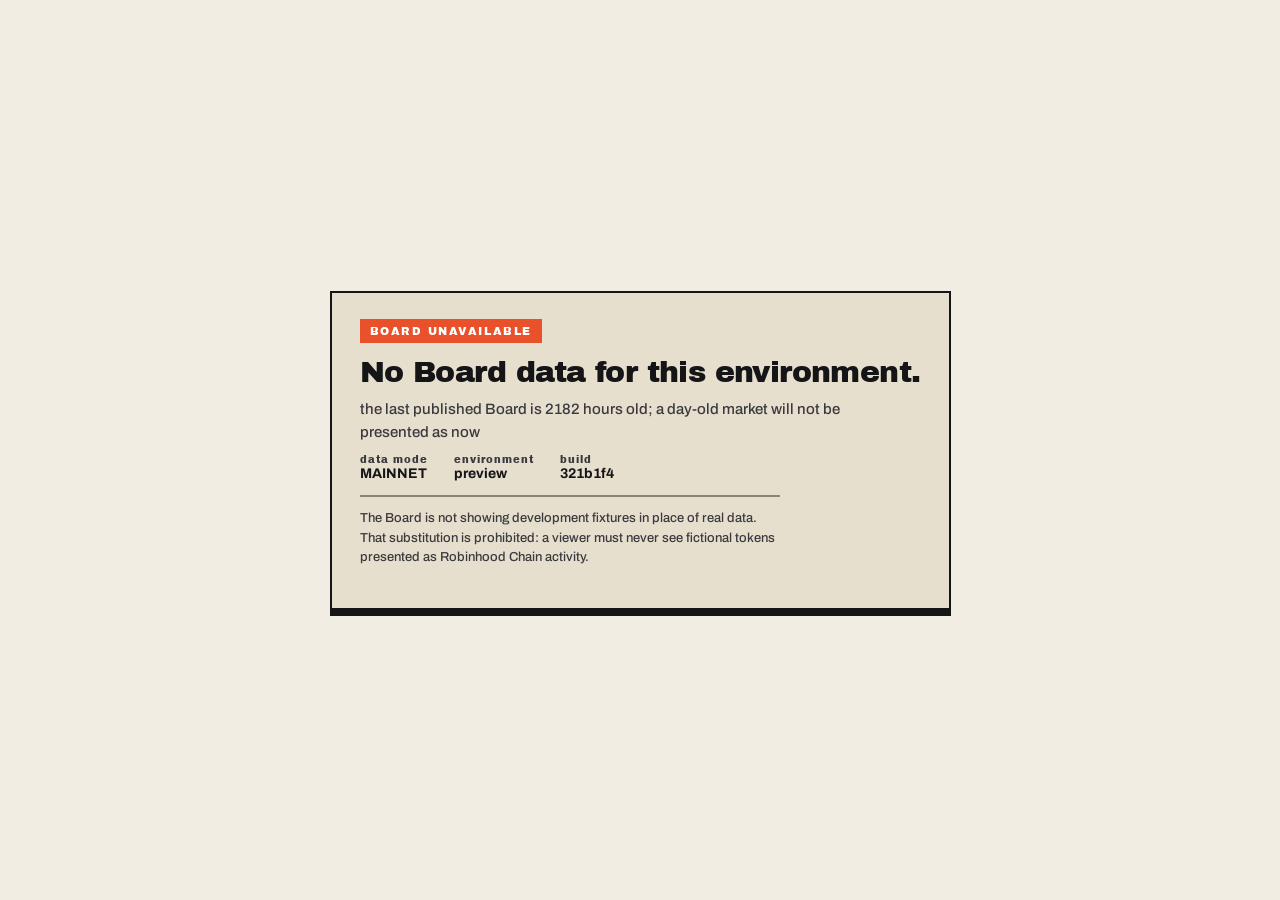
==== commit c1605866: "Preview: logo v3 Co-Authored-By: Claude Fable 5.1 <noreply@anthropic.com>" ====
--- a/preview/index.html
+++ b/preview/index.html
@@ -6,7 +6,7 @@
     <title>HOOD BOARD</title>
     <!-- Vite rewrites ./ to the configured base, so the icon resolves under a sub-path host too. -->
     <link rel="icon" type="image/png" href="./brand/hoodboard-logo.png" />
-    <script type="module" crossorigin src="./assets/index-LHnXtAOB.js"></script>
+    <script type="module" crossorigin src="./assets/index-LEzpDi2S.js"></script>
     <link rel="stylesheet" crossorigin href="./assets/index-CzjtlYIm.css">
   </head>
   <body>
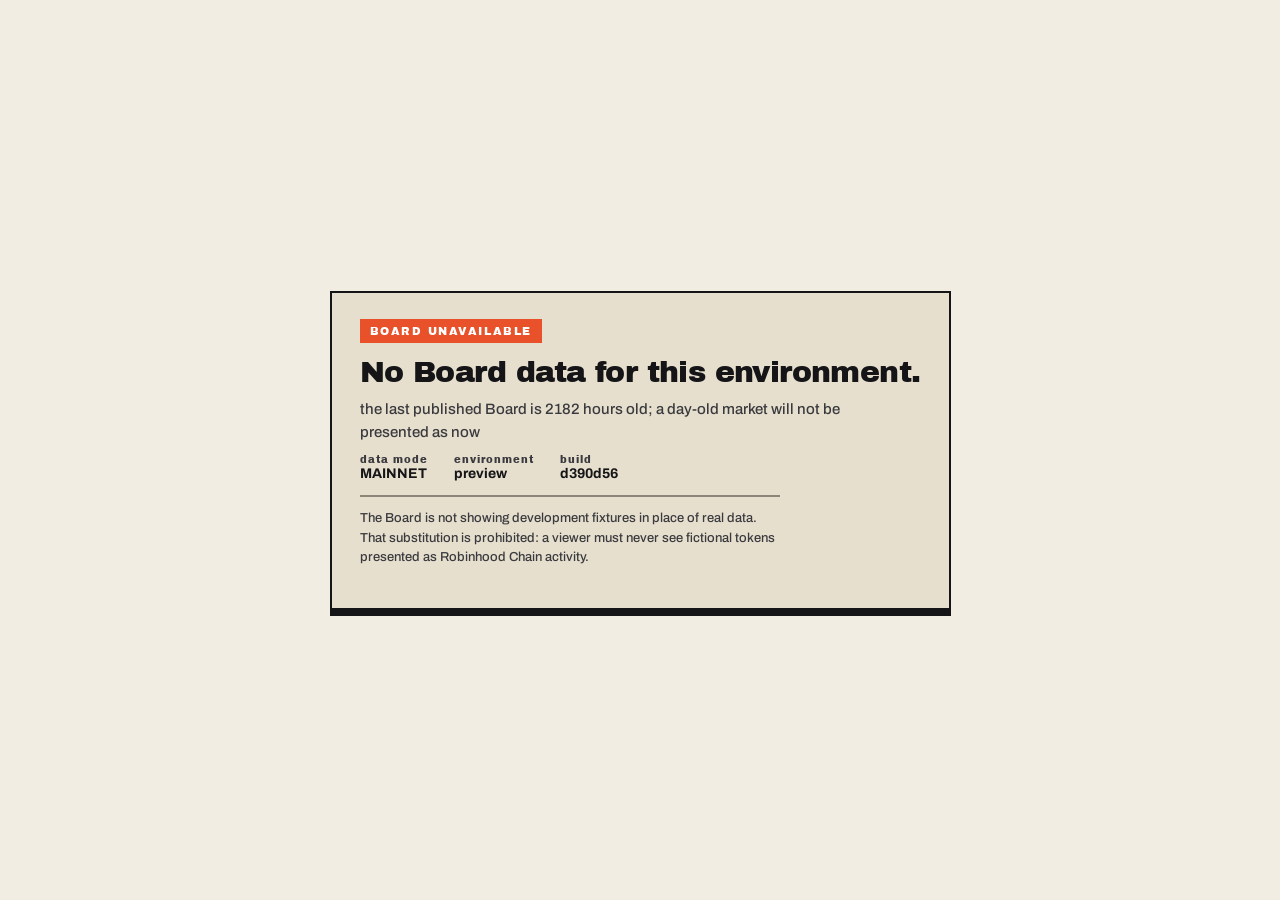
==== commit f9f452e9: "Preview: logo v3, header plate width normalised Co-Authored-By: Claude Fable 5.1 <noreply@anthropic." ====
--- a/preview/index.html
+++ b/preview/index.html
@@ -6,7 +6,7 @@
     <title>HOOD BOARD</title>
     <!-- Vite rewrites ./ to the configured base, so the icon resolves under a sub-path host too. -->
     <link rel="icon" type="image/png" href="./brand/hoodboard-logo.png" />
-    <script type="module" crossorigin src="./assets/index-LEzpDi2S.js"></script>
+    <script type="module" crossorigin src="./assets/index-BxUC4gX1.js"></script>
     <link rel="stylesheet" crossorigin href="./assets/index-CzjtlYIm.css">
   </head>
   <body>
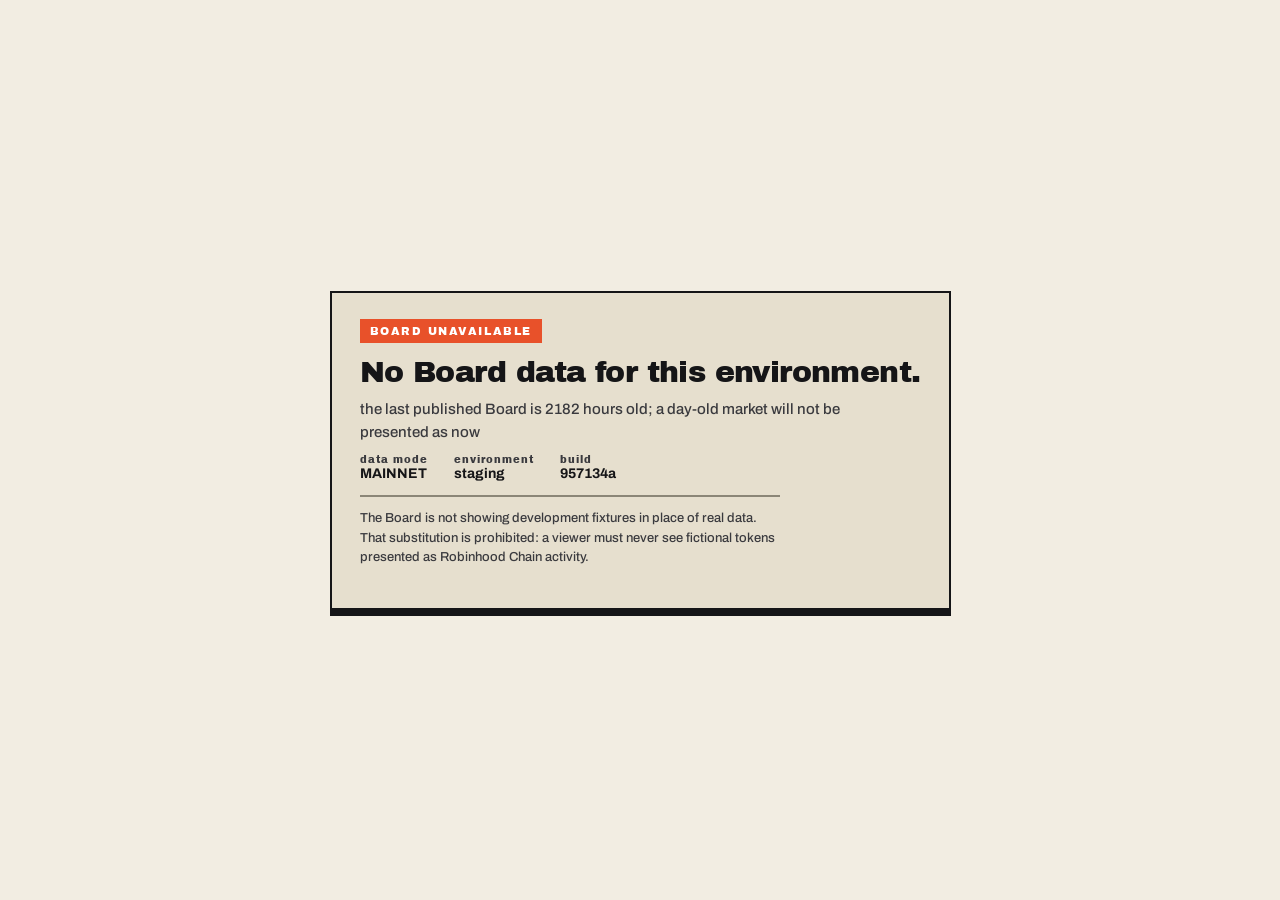
==== commit 76a093d5: "Logo v3 live at the root; preview matches Co-Authored-By: Claude Fable 5.1 <noreply@anthropic.com>" ====
--- a/preview/index.html
+++ b/preview/index.html
@@ -5,8 +5,8 @@
     <meta name="viewport" content="width=device-width, initial-scale=1.0, viewport-fit=cover" />
     <title>HOOD BOARD</title>
     <!-- Vite rewrites ./ to the configured base, so the icon resolves under a sub-path host too. -->
-    <link rel="icon" type="image/png" href="./brand/hoodboard-logo.png" />
-    <script type="module" crossorigin src="./assets/index-BxUC4gX1.js"></script>
+    <link rel="icon" type="image/png" href="./brand/hoodboard-logo-v3.png" />
+    <script type="module" crossorigin src="./assets/index-D9n30ul-.js"></script>
     <link rel="stylesheet" crossorigin href="./assets/index-CzjtlYIm.css">
   </head>
   <body>
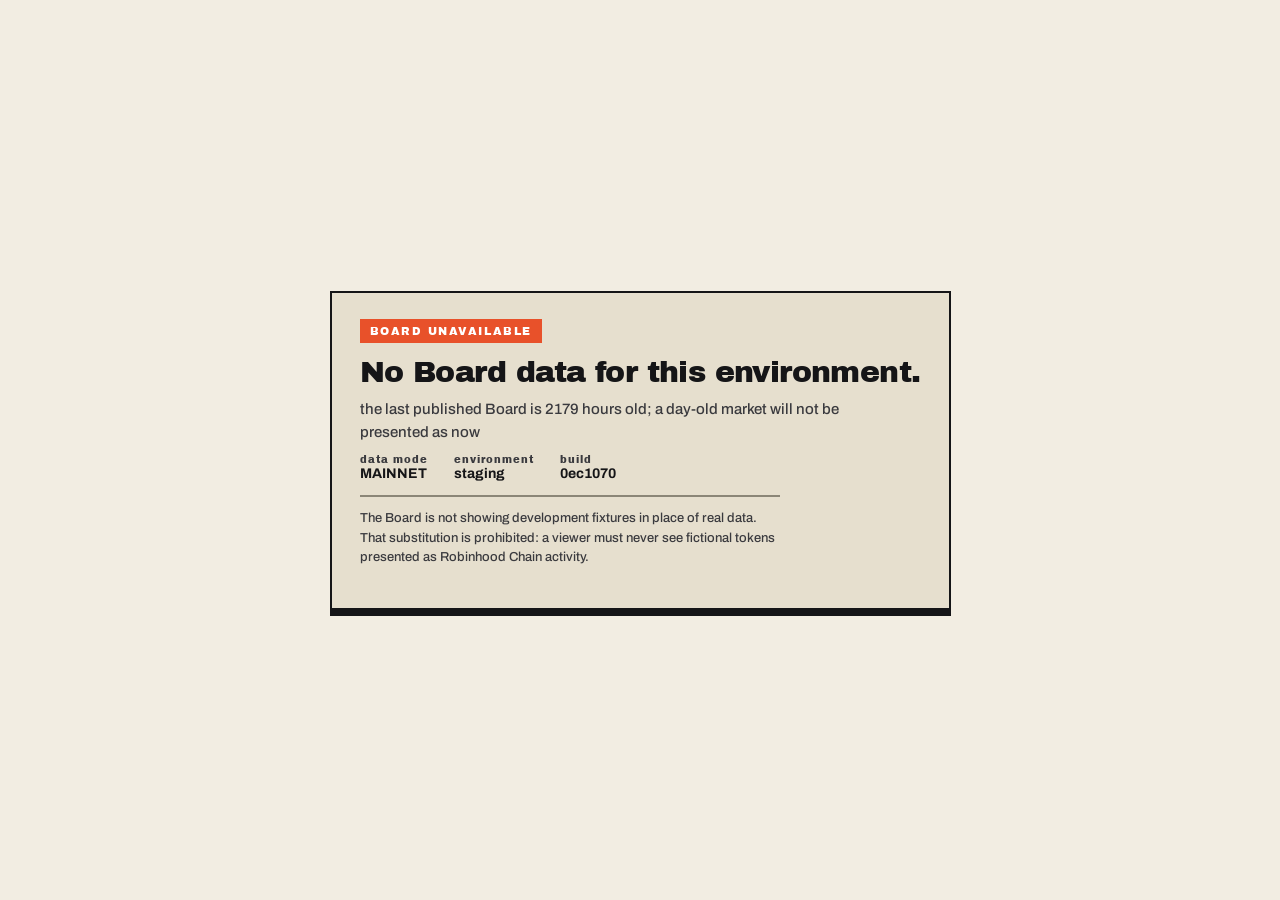
==== commit efe500b4: "Live: identity from the token contracts — socials, sites with captures, self-hosted logos 15 on the " ====
--- a/preview/index.html
+++ b/preview/index.html
@@ -6,8 +6,8 @@
     <title>HOOD BOARD</title>
     <!-- Vite rewrites ./ to the configured base, so the icon resolves under a sub-path host too. -->
     <link rel="icon" type="image/png" href="./brand/hoodboard-logo-v3.png" />
-    <script type="module" crossorigin src="./assets/index-D9n30ul-.js"></script>
-    <link rel="stylesheet" crossorigin href="./assets/index-CzjtlYIm.css">
+    <script type="module" crossorigin src="./assets/index-stk9e53U.js"></script>
+    <link rel="stylesheet" crossorigin href="./assets/index-oDB5Wxfb.css">
   </head>
   <body>
     <div id="root"></div>
--- a/preview/assets/index-oDB5Wxfb.css
+++ b/preview/assets/index-oDB5Wxfb.css
@@ -0,0 +1 @@
+:root{--rail-w:236px;--chamfer:30px;--plate-rim:linear-gradient(180deg, #555b64 0%, #3a3f47 18%, #262a31 55%, #1b1e23 100%);--plate-face:linear-gradient(180deg, #17191e 0%, #111317 48%, #0d0e11 100%);--plate-grain:repeating-linear-gradient(90deg, #ffffff06 0 1px, transparent 1px 3px);--sub-face:linear-gradient(180deg, #1d2026 0%, #15171b 70%, #121418 100%)}.irw{width:var(--rail-w);z-index:7;color:#e8e5dd;pointer-events:none;flex-direction:column;gap:12px;font-family:Archivo,sans-serif;display:flex;position:fixed;top:14px;bottom:122px}.irw>*{pointer-events:auto}.irw-l{transform-origin:0;left:14px;transform:perspective(1150px)rotateY(8deg)}.irw-r{transform-origin:100%;right:14px;transform:perspective(1150px)rotateY(-8deg)}html.v2 .irw{opacity:0}html.v2.v2-entered .irw{animation:.52s cubic-bezier(.2,.9,.3,1) 80ms forwards ir-in}html.v2.is-reduced.v2-entered .irw{animation-duration:1ms;animation-delay:0s}html.is-intro .irw{opacity:0;pointer-events:none;transition:opacity .24s;animation:none}html.is-intro-handoff .irw{opacity:1;pointer-events:auto}@keyframes ir-in{to{opacity:1}}.ir-tag{letter-spacing:.07em;color:#dcd8cf;text-shadow:0 1px #000;margin:2px 4px 0;font:700 11px/1.35 Archivo,sans-serif}.ir-tag-r{text-align:right}.ir-dash{background:var(--signal);width:26px;height:3px;margin-top:7px;display:block;box-shadow:0 0 8px #bff2028c}.ir-tag-r .ir-dash{margin-left:auto}.ir{background:var(--plate-rim);filter:drop-shadow(0 26px 34px #000000bf);flex:auto;min-height:0;padding:3px;display:flex;position:relative}.ir-l{clip-path:polygon(0 0, calc(100% - var(--chamfer)) 0, 100% var(--chamfer), 100% calc(100% - 12px), calc(100% - 12px) 100%, 0 100%)}.ir-r{clip-path:polygon(var(--chamfer) 0, 100% 0, 100% 100%, 12px 100%, 0 calc(100% - 12px), 0 var(--chamfer))}.ir:before{content:"";pointer-events:none;background:#06070a;position:absolute;inset:3px}.ir-l:before{clip-path:polygon(0 0,calc(100% - 28px) 0,100% 28px,100% calc(100% - 10px),calc(100% - 10px) 100%,0 100%)}.ir-r:before{clip-path:polygon(28px 0,100% 0,100% 100%,10px 100%,0 calc(100% - 10px),0 28px)}.ir-face{background:var(--plate-grain), var(--plate-face);flex-direction:column;flex:1;gap:12px;min-height:0;margin:3px;padding:14px 14px 12px;display:flex;position:relative;overflow:hidden;box-shadow:inset 0 1px #ffffff0d,inset 0 0 40px #00000073}.ir-l .ir-face{clip-path:polygon(0 0,calc(100% - 25px) 0,100% 25px,100% calc(100% - 8px),calc(100% - 8px) 100%,0 100%)}.ir-r .ir-face{clip-path:polygon(25px 0,100% 0,100% 100%,8px 100%,0 calc(100% - 8px),0 25px)}.ir:after{content:"";pointer-events:none;background:radial-gradient(circle at 12px 12px,#7a8089 2.2px,#2a2e35 2.6px,#0000 3.4px),radial-gradient(circle at 12px calc(100% - 12px),#7a8089 2.2px,#2a2e35 2.6px,#0000 3.4px),radial-gradient(circle at calc(100% - 12px) 12px,#7a8089 2.2px,#2a2e35 2.6px,#0000 3.4px),radial-gradient(circle at calc(100% - 12px) calc(100% - 12px),#7a8089 2.2px,#2a2e35 2.6px,#0000 3.4px);position:absolute;inset:0}.ir-l:after{background-image:radial-gradient(circle at 12px 12px, #7a8089 2.2px, #2a2e35 2.6px, transparent 3.4px), radial-gradient(circle at 12px calc(100% - 12px), #7a8089 2.2px, #2a2e35 2.6px, transparent 3.4px), radial-gradient(circle at calc(100% - 12px) calc(var(--chamfer) + 10px), #7a8089 2.2px, #2a2e35 2.6px, transparent 3.4px), radial-gradient(circle at calc(100% - 22px) calc(100% - 12px), #7a8089 2.2px, #2a2e35 2.6px, transparent 3.4px)}.ir-r:after{background-image:radial-gradient(circle at 12px calc(var(--chamfer) + 10px), #7a8089 2.2px, #2a2e35 2.6px, transparent 3.4px), radial-gradient(circle at 22px calc(100% - 12px), #7a8089 2.2px, #2a2e35 2.6px, transparent 3.4px), radial-gradient(circle at calc(100% - 12px) 12px, #7a8089 2.2px, #2a2e35 2.6px, transparent 3.4px), radial-gradient(circle at calc(100% - 12px) calc(100% - 12px), #7a8089 2.2px, #2a2e35 2.6px, transparent 3.4px)}.ir-edge{background:var(--signal);opacity:.75;pointer-events:none;width:2px;position:absolute;top:40px;bottom:30px;box-shadow:0 0 12px 2px #bff20280}.ir-l .ir-edge{right:0}.ir-r .ir-edge{left:0}.ir-block{flex-direction:column;gap:8px;display:flex}.ir-h{letter-spacing:.16em;color:#9ba0a8;align-items:center;gap:8px;margin:0;font:900 10px/1 Archivo Black,sans-serif;display:flex}.ir-h-arrow{background:linear-gradient(135deg, transparent 46%, var(--signal) 46% 54%, transparent 54%), linear-gradient(90deg, var(--signal) 0 100%) top right / 8px 2px no-repeat, linear-gradient(0deg, var(--signal) 0 100%) top right / 2px 8px no-repeat;width:12px;height:12px;margin-left:auto;display:inline-block}.ir-sub{background:var(--sub-face);border:1px solid #2e323a;box-shadow:inset 0 1px #ffffff0f,0 2px #050607}.ir-chain{padding:11px 12px 10px}.ir-chain-row{align-items:center;gap:8px;display:flex}.ir-dot{background:var(--signal);border-radius:50%;flex:none;width:8px;height:8px;box-shadow:0 0 8px 1px #bff202b3}.ir-dot.is-fixture{background:var(--red);box-shadow:0 0 8px 1px #e8512ab3}.ir-chain-name{letter-spacing:.1em;color:#eeebe3;white-space:nowrap;font:900 12px/1 Archivo Black,sans-serif}.ir-badge{letter-spacing:.12em;color:#121215;background:var(--signal);margin-left:auto;padding:4px 5px 3px;font:900 8px/1 Archivo Black,sans-serif}.ir-badge.is-fixture{background:var(--red);color:#fff}.ir-map{opacity:.62;border-top:1px solid #23262c;align-items:center;height:92px;margin-top:10px;padding-top:8px;display:flex;overflow:hidden}.ir-map img{filter:drop-shadow(0 0 3px #bff20259);width:100%;height:auto;display:block}.ir-big{letter-spacing:-.02em;color:#f1eee6;text-shadow:0 2px #000;align-items:baseline;gap:8px;margin:0;font:900 46px/1 Archivo Black,sans-serif;display:flex}.ir-big span{letter-spacing:.12em;color:#9ba0a8;font:700 10px/1 Archivo,sans-serif}.ir-tiers{flex-direction:column;gap:5px;margin:0;padding:0;list-style:none;display:flex}.ir-tiers button{cursor:pointer;background:var(--sub-face);border:1px solid #2e323a;border-left:3px solid var(--signal);color:#e8e5dd;letter-spacing:.08em;text-align:left;align-items:center;gap:10px;width:100%;padding:8px 10px 7px;font:900 11px/1 Archivo Black,sans-serif;transition:background .12s,transform .12s,box-shadow .12s;display:flex;box-shadow:inset 0 1px #ffffff0f,0 2px #050607}.ir-tiers button b{color:var(--signal);margin-left:auto;font-weight:900}.ir-tiers button:hover{background:linear-gradient(#262a30,#1b1e23)}.ir-tiers button:active{box-shadow:none;transform:translateY(2px)}.ir-tiers button[aria-pressed=true]{color:#121215;background:linear-gradient(#d4f204,#a9d902);border-color:#7e9e02;box-shadow:0 0 16px -2px #bff20299}.ir-tiers button[aria-pressed=true] b{color:#121215}.ir-tiers button:focus-visible{outline:2px solid var(--signal);outline-offset:2px}.ir-legend{letter-spacing:.12em;color:#c9c5bc;flex-direction:column;gap:7px;margin:0;padding:0;font:700 10px/1 Archivo,sans-serif;list-style:none;display:flex}.ir-legend li{align-items:center;gap:10px;display:flex}.irw .lg{width:11px;height:11px;display:inline-block}.irw .lg-up{border-left:6px solid #0000;border-right:6px solid #0000;border-bottom:10px solid var(--signal);width:0;height:0}.irw .lg-hold{background:#8e939b}.irw .lg-down{border-left:6px solid #0000;border-right:6px solid #0000;border-top:10px solid var(--red);width:0;height:0}.irw .lg-new{background:var(--signal);height:3px}.ir-card{color:#121215;clip-path:polygon(0 0,100% 0,100% calc(100% - 14px),calc(100% - 14px) 100%,0 100%);filter:drop-shadow(0 14px 22px #000000b3);background:linear-gradient(#f1eee6,#e6e1d6);flex:none;margin:0;padding:14px 14px 12px;box-shadow:inset 0 -3px #cfc9bc}.ir-card p{letter-spacing:.01em;margin:0;font:900 14px/1.15 Archivo Black,sans-serif}.ir-card footer{justify-content:space-between;align-items:center;margin-top:10px;display:flex}.ir-card cite{letter-spacing:.16em;color:#5c5a55;font:700 8px/1 Archivo,sans-serif}.ir-card-arrow{background:linear-gradient(135deg,#0000 46%,#121215 46% 54%,#0000 54%),linear-gradient(90deg,#121215 0 100%) 100% 0/10px 2px no-repeat,linear-gradient(0deg,#121215 0 100%) 100% 0/2px 10px no-repeat;width:16px;height:16px}.ir-foot{z-index:6;pointer-events:none;opacity:0;flex-direction:column;gap:9px;display:flex;position:fixed;bottom:30px;left:30px}html.v2.v2-entered .ir-foot{animation:.52s cubic-bezier(.2,.9,.3,1) .2s forwards ir-in}html.v2.is-reduced.v2-entered .ir-foot{animation-duration:1ms;animation-delay:0s}html.is-intro .ir-foot{opacity:0;animation:none}.ir-foot-words{letter-spacing:.12em;color:#eeebe3;transform-origin:0 100%;margin:0;font:900 12px/1.25 Archivo Black,sans-serif;transform:rotate(-6deg)}.ir-foot-sub{letter-spacing:.1em;color:#9ba0a8;transform-origin:0 0;margin:0;font:700 9px/1.4 Archivo,sans-serif;transform:rotate(-6deg)}.ir-search{background:#0a0b0d;border:1px solid #2e323a;align-items:center;gap:8px;padding:9px 10px;display:flex;position:relative;box-shadow:inset 0 2px 5px #000c,0 1px #ffffff0d}.ir-search:focus-within{border-color:var(--signal);box-shadow:inset 0 2px 5px #000c,0 0 0 1px #bff20259}.ir-search-glass{border:2px solid #7b808a;border-radius:50%;flex:none;width:12px;height:12px;position:relative}.ir-search-glass:after{content:"";background:#7b808a;width:2px;height:6px;position:absolute;bottom:-5px;right:-4px;transform:rotate(-45deg)}.ir-search input{color:#eeebe3;background:0 0;border:0;outline:none;flex:1;min-width:0;font:500 12px/1 Archivo,sans-serif}.ir-search input::placeholder{color:#6e737c}.ir-search input::-webkit-search-cancel-button{display:none}.ir-kbd{gap:3px;display:flex}.ir-kbd kbd{color:#b9bdc4;background:#1d2025;border:1px solid #33373e;border-bottom-width:2px;padding:3px 5px;font:700 9px/1 Archivo,sans-serif}.ir-search-hits{z-index:3;background:#121317;border:1px solid #2e323a;margin:0;padding:4px;list-style:none;position:absolute;top:calc(100% + 4px);left:-1px;right:-1px;box-shadow:0 16px 30px -10px #000000e6}.ir-search-hits button{cursor:pointer;color:#e8e5dd;text-align:left;background:0 0;border:0;grid-template-columns:auto 1fr auto;align-items:baseline;gap:8px;width:100%;padding:8px 8px 7px;display:grid}.ir-search-hits button:hover,.ir-search-hits button:focus-visible{background:#1d2025;outline:none}.ir-search-hits .ir-tn{color:#8e939b;text-overflow:ellipsis;white-space:nowrap;font:500 10px/1 Archivo,sans-serif;overflow:hidden}.ir-search-hits .ir-tt{letter-spacing:.06em;color:var(--signal);font:700 9px/1 Archivo,sans-serif}.ir-search-none{color:#8e939b;z-index:3;background:#121317;border:1px solid #2e323a;margin:0;padding:8px 10px;font:500 10px/1.3 Archivo,sans-serif;position:absolute;top:calc(100% + 4px);left:0;right:0}.ir-movers{flex-direction:column;gap:4px;margin:0;padding:0;list-style:none;display:flex}.ir-movers button{cursor:pointer;background:var(--sub-face);color:#e8e5dd;text-align:left;border:1px solid #2e323a;grid-template-columns:16px minmax(0,1fr) auto;align-items:center;gap:8px;width:100%;padding:7px 9px 6px;transition:background .12s,transform .12s;display:grid;box-shadow:inset 0 1px #ffffff0f,0 2px #050607}.ir-movers button:hover{background:#22262c}.ir-movers button:active{transform:translateY(2px);box-shadow:inset 0 1px #ffffff0f}.ir-movers button:focus-visible{outline:2px solid var(--signal);outline-offset:1px}.ir-n{color:#7b808a;font:900 10px/1 Archivo Black,sans-serif}.ir-tk{letter-spacing:.02em;color:#eeebe3;font:900 12px/1 Archivo Black,sans-serif}.ir-movers .ir-tk{text-overflow:ellipsis;white-space:nowrap;overflow:hidden}.ir-pct{color:var(--signal);font-variant-numeric:tabular-nums;font:900 12px/1 Archivo Black,sans-serif}.ir-pct.is-neg{color:var(--red)}.ir-tape-block{flex:auto;min-height:0}.ir-tape{flex-direction:column;gap:6px;margin:0;padding:0;list-style:none;display:flex}.ir-tape li{color:#c9c5bc;grid-template-columns:8px auto 1fr auto;align-items:center;gap:8px;font:500 10px/1.2 Archivo,sans-serif;display:grid}.ir-tape .ir-tk{font-size:10px}.ir-tape .ir-tt{text-overflow:ellipsis;white-space:nowrap;overflow:hidden}.ir-tape .ir-ta{color:#7b808a;font-variant-numeric:tabular-nums}.ir-tdot{background:#7b808a;border-radius:50%;width:7px;height:7px}.ir-t-promote .ir-tdot,.ir-t-new .ir-tdot{background:var(--signal);box-shadow:0 0 6px #bff20299}.ir-t-fall .ir-tdot{background:var(--red)}.ir-tape-empty{color:#7b808a!important;grid-template-columns:8px 1fr!important}.ir-editorial{background:var(--plate-rim);filter:drop-shadow(0 18px 28px #000000bf);clip-path:polygon(0 0,100% 0,100% 100%,14px 100%,0 calc(100% - 14px));flex:none;padding:3px;position:relative}.ir-editorial:before{content:"";clip-path:polygon(0 0,100% 0,100% 100%,12px 100%,0 calc(100% - 12px));background:#06070a;position:absolute;inset:3px}.ir-ed-face{clip-path:polygon(0 0,100% 0,100% 100%,10px 100%,0 calc(100% - 10px));background-position:50% 30%;background-size:cover;flex-direction:column;justify-content:flex-end;gap:8px;min-height:168px;margin:3px;padding:16px 14px 14px;display:flex;position:relative;box-shadow:inset 0 -70px 70px -30px #000000e6,inset 0 1px #ffffff14}.ir-ed-big{letter-spacing:-.01em;color:var(--signal);text-shadow:0 2px 12px #000000b3;margin:0;font:900 25px/.98 Archivo Black,sans-serif}.ir-ed-sub{letter-spacing:.1em;color:#d8d4cb;margin:0;font:700 9px/1.3 Archivo,sans-serif}html.v2 .irw{transition:bottom .38s cubic-bezier(.2,.9,.3,1),filter .32s}html.v2.is-inspect .irw,html.v2.is-inspect .ir-foot{filter:brightness(.42)}html.v2.is-replay .irw{bottom:296px}html.v2.is-replay .ir-card,html.v2.is-replay .irw-l .ir-legend,html.v2.is-replay .ir-map{display:none}html.v2.is-replay .ir-ed-face{min-height:0;padding-top:10px}html.v2.is-replay .ir-ed-big{font-size:18px}html.v2.is-replay .ir-foot{opacity:0;animation:none}.ir-close,.ir-strip,.ir-backdrop{display:none}@media (width<=699px),(orientation:portrait){html.v2 .irw{z-index:13;opacity:1;width:auto;height:78vh;padding:12px 12px calc(14px + env(safe-area-inset-bottom,0px));-webkit-overflow-scrolling:touch;background:#0c0d10;border-top:1px solid #2e323a;gap:10px;transition:transform .34s cubic-bezier(.2,.9,.3,1);animation:none;inset:auto 0 0;overflow-y:auto;transform:translateY(104%);box-shadow:0 -24px 50px -10px #000000e6}html.v2 .irw.is-open{transform:none}html.v2.is-inspect .irw{filter:none}html.v2.is-replay .irw{bottom:0}html.v2 .ir{filter:none;flex:none}.ir-edge{display:none}.ir-close{cursor:pointer;color:#121215;background:var(--signal);letter-spacing:.12em;border:0;align-self:flex-end;padding:8px 12px 7px;font:900 10px/1 Archivo Black,sans-serif;display:block;box-shadow:0 2px #050607}.ir-foot{display:none}.ir-map{height:120px}.ir-ed-face{min-height:150px}.ir-backdrop{z-index:12;cursor:pointer;background:#0405068c;border:0;display:block;position:fixed;inset:0}.ir-strip{z-index:11;background:#0c0d10f5;border-bottom:1px solid #23262c;align-items:center;gap:8px;padding:9px 12px 8px;display:flex;position:fixed;top:0;left:0;right:0;box-shadow:0 10px 24px -12px #000000e6}.ir-strip .ir-chain-name{font-size:10px}.ir-strip .ir-badge{margin-left:0}.ir-strip-count{letter-spacing:.08em;color:#9ba0a8;margin-left:auto;font:700 10px/1 Archivo,sans-serif}.ir-strip-count b{color:#eeebe3;margin-right:2px;font:900 13px/1 Archivo Black,sans-serif}.ir-strip-key{cursor:pointer;color:#e8e5dd;letter-spacing:.12em;background:linear-gradient(#2a2d33,#1b1d22);border:1px solid #0b0c0e;padding:8px 9px 7px;font:900 9px/1 Archivo Black,sans-serif;box-shadow:0 2px #050607}.ir-strip-key[aria-pressed=true]{color:#121215;background:var(--signal);box-shadow:none;transform:translateY(2px)}}html.v2.is-replay .irw-l .ir{flex:none}html.v2.is-replay .irw-l .ir-block:last-child{display:none}.ir-badge.is-stale{color:#121215;background:#f2b705}.ir-dot.is-stale{background:#f2b705;box-shadow:0 0 8px 1px #f2b705b3}.ir-updated{letter-spacing:.1em;color:#9ba0a8;margin:8px 0 0;font:700 9px/1.3 Archivo,sans-serif}html.v2.is-intro .irw,html.v2.is-intro .ir-foot{opacity:0;pointer-events:none;animation:none}html.v2.is-intro-handoff .irw{pointer-events:auto;animation:.42s cubic-bezier(.2,.9,.3,1) forwards ir-in}.ir-tracked-block{flex:auto;min-height:60px}.ir-h-n{color:var(--signal);margin-left:auto;font:900 10px/1 Archivo Black,sans-serif}.ir-tracked{scrollbar-width:thin;scrollbar-color:#33373e transparent;flex-direction:column;gap:3px;max-height:100%;margin:0;padding:0 4px 0 0;list-style:none;display:flex;overflow-y:auto}.ir-tracked button{cursor:pointer;background:var(--sub-face);color:#e8e5dd;text-align:left;border:1px solid #23262c;grid-template-columns:minmax(0,1fr) auto auto;align-items:center;gap:8px;width:100%;padding:6px 8px 5px;display:grid}.ir-tracked button:hover{background:#1f2228}.ir-tracked .ir-tk{text-overflow:ellipsis;white-space:nowrap;font-size:10.5px;overflow:hidden}.ir-tv{color:#eeebe3;font-variant-numeric:tabular-nums;font:900 10.5px/1 Archivo Black,sans-serif}.ir-ts{letter-spacing:.08em;color:#8e939b;white-space:nowrap;font:700 8px/1 Archivo,sans-serif}.ir-ts-qualifying,.ir-ts-climbing,.ir-ts-new{color:var(--signal)}.ir-ts-falling,.ir-ts-cooling{color:var(--red)}.ir-tape-block{flex:none}@font-face{font-family:Archivo Black;src:url(./ArchivoBlack-Bp36CX2V.ttf)format("truetype");font-weight:900;font-display:swap}@font-face{font-family:Archivo;src:url(./Archivo-500-DMPuyciu.ttf)format("truetype");font-weight:500;font-display:swap}@font-face{font-family:Archivo;src:url(./Archivo-700-C8e66PD3.ttf)format("truetype");font-weight:700;font-display:swap}:root{--bone:#f2ede2;--bone-2:#e6dfce;--ink:#151517;--ink-soft:#3a3a3e;--signal:#bff202;--red:#e8512a;--stone:#8b8677;--stone-2:#c9c1af}*{box-sizing:border-box}html,body,#root{height:100%;margin:0}body{background:var(--bone);color:var(--ink);-webkit-font-smoothing:antialiased;font-family:Archivo,system-ui,sans-serif;overflow:hidden}canvas{touch-action:none;display:block}.keys{z-index:5;gap:0;display:flex;position:fixed}.key{appearance:none;cursor:pointer;-webkit-user-select:none;user-select:none;letter-spacing:.05em;text-align:center;min-width:76px;color:var(--ink);background:linear-gradient(180deg, #f7f2e7 0%, var(--bone-2) 62%, #dbd3c0 100%);border:2px solid var(--ink);box-shadow:0 5px 0 0 var(--ink), 0 7px 10px -4px #15151780, inset 0 1px 0 0 #ffffffa6;border-right-width:0;margin:0;padding:14px 18px 13px;font:900 13px/1 Archivo Black,Archivo,system-ui,sans-serif;transition:transform .11s cubic-bezier(.2,.9,.3,1),box-shadow .11s cubic-bezier(.2,.9,.3,1),background .11s;position:relative;transform:translateY(0)}.keys .key:last-child{border-right-width:2px}.key:hover{box-shadow:0 6px 0 0 var(--ink), 0 10px 14px -5px #1515178c, inset 0 1px 0 0 #ffffffbf;background:linear-gradient(#fffbf2 0%,#f1eada 62%,#dfd7c4 100%);transform:translateY(-1px)}.key:active{box-shadow:0 1px 0 0 var(--ink), inset 0 2px 3px 0 #15151759;transform:translateY(4px)}.key[aria-pressed=true]{background:var(--signal);color:var(--ink);box-shadow:0 1px 0 0 var(--ink), inset 0 2px 4px 0 #15151766, inset 0 -1px 0 0 #ffffff59;transform:translateY(4px)}.key[aria-pressed=true]:hover{background:var(--signal);transform:translateY(4px)}.key:focus-visible{outline:3px solid var(--ink);outline-offset:3px;z-index:1}.key-sm{min-width:0;box-shadow:0 3px 0 0 var(--ink);padding:9px 12px 8px;font-size:11px}.key-sm:active,.key-sm[aria-pressed=true]{box-shadow:0 1px 0 0 var(--ink);transform:translateY(2px)}.dev{z-index:6;background:var(--bone-2);border:2px solid var(--ink);gap:10px;max-width:min(640px,100vw - 40px);padding:10px 12px 12px;display:grid;position:fixed;bottom:20px;right:20px}.dev-title{letter-spacing:.12em;color:#fff;background:var(--red);justify-content:space-between;align-items:center;gap:12px;padding:6px 8px;font:700 10px/1 Archivo,sans-serif;display:flex}.dev-toggle{font:inherit;letter-spacing:inherit;color:#fff;cursor:pointer;background:0 0;border:1px solid #fff;padding:3px 6px}.dev-row{flex-wrap:wrap;align-items:center;gap:8px 10px;display:flex}.dev-row .key{border-right-width:2px}.dev-label,.dev label{letter-spacing:.08em;align-items:center;gap:6px;font:700 11px/1 Archivo,sans-serif;display:inline-flex}.dev-perf{font-variant-numeric:tabular-nums;color:var(--ink-soft);font:500 12px/1.2 Archivo,sans-serif}.sr-only{clip:rect(0 0 0 0);white-space:nowrap;border:0;width:1px;height:1px;margin:-1px;padding:0;position:absolute;overflow:hidden}.fallback{max-width:1100px;height:100%;padding:32px clamp(16px,5vw,64px);overflow:auto}.fallback h1{margin:0}.fallback .logo{width:min(560px,82vw);height:auto;display:block}.fallback .now{background:var(--signal);margin:12px 0 0;padding:8px 14px;font:900 20px/1 Archivo Black,sans-serif;display:inline-block}.fallback .note{color:var(--stone);font-size:14px}.fallback .tier{margin-top:36px}.fallback h2{background:var(--ink);color:var(--bone);margin:0 0 8px;padding:10px 14px;font:900 22px/1 Archivo Black,sans-serif}.fallback ol{margin:0;padding:0;list-style:none}.fallback li+li{margin-top:6px}.fallback li>button{text-align:left;cursor:pointer;width:100%;color:var(--ink);border:2px solid var(--ink);background:#dad6cc;grid-template-columns:64px 1fr auto auto;align-items:baseline;gap:16px;padding:14px 16px;font:900 clamp(20px,3vw,32px)/1 Archivo Black,sans-serif;display:grid}.fallback li>button[aria-pressed=true],.fallback li>button:focus-visible{outline:4px solid var(--ink)}.fallback .rank{background:var(--ink);color:var(--bone);text-align:center;padding:6px 8px}.fallback li:first-child .rank{background:var(--signal);color:var(--ink)}.fallback .state{letter-spacing:.08em;color:var(--ink-soft);font:700 13px/1 Archivo,sans-serif}.face-inline{border:2px solid var(--ink);background:#e4ded0;border-top:0;height:400px}@media (width<=699px),(orientation:portrait){.keys-time{top:14px;right:14px}.keys-tier{bottom:14px;left:14px;right:14px}.keys-tier .key{flex:1;padding:16px 8px 15px;font-size:14px}.keys-time .key{min-width:0;padding:11px 10px 10px;font-size:11px}.keys-time .key:nth-child(n+3){display:none}.dev{max-width:none;padding:8px 10px 10px;bottom:86px;left:14px;right:14px}}.face{box-sizing:border-box;width:100%;height:100%;color:var(--ink);opacity:0;flex-direction:column;gap:12px;padding:16px 18px 14px;font-family:Archivo,system-ui,sans-serif;transition:opacity .16s ease-out;display:flex;overflow:hidden}.face.is-shown{opacity:1}.face-top{justify-content:space-between;align-items:flex-start;gap:12px;display:flex}.face-tabs{position:static}.face-stamp{letter-spacing:.12em;color:#fff;background:var(--red);white-space:nowrap;padding:5px 7px;font:700 9px/1 Archivo,sans-serif}.key[aria-selected=true]{box-shadow:0 1px 0 0 var(--ink);background:var(--signal);color:var(--ink);transform:translateY(2px)}.face-body{flex:1;min-height:0}.tl-wrap{grid-template-columns:62px 1fr;align-items:start;gap:10px;display:grid}.tl-head{letter-spacing:.06em;padding-top:14px;font:900 10px/1.2 Archivo Black,sans-serif}.tl{justify-content:space-between;gap:8px;margin:0;padding:12px 0 0;list-style:none;display:flex;position:relative;overflow-x:auto}.tl:before{content:"";background:var(--ink);height:2px;position:absolute;top:16px;left:0;right:0}.tl-ev{flex-direction:column;flex:none;gap:5px;display:flex;position:relative}.tl-tick{background:var(--ink);width:10px;height:10px;display:block}.tl-board .tl-tick{background:var(--signal);outline:2px solid var(--ink)}.tl-spike .tl-tick{background:var(--signal)}.tl-drop .tl-tick{background:var(--red)}.tl-now .tl-tick{background:var(--ink)}.tl-label{white-space:nowrap;font:900 11px/1 Archivo Black,sans-serif}.tl-ev:last-child{align-items:flex-end}.tl-ev:last-child .tl-tick{align-self:flex-end}.v2 .tl-label{font-size:10px}.v2 .tl-ago{font-size:9px}.tl-ago{letter-spacing:.06em;color:var(--stone);font:700 10px/1 Archivo,sans-serif}.mk{grid-template-columns:1.15fr 1fr;gap:18px;height:100%;display:grid}.mk-hero{flex-wrap:wrap;align-items:baseline;gap:12px;display:flex}.big{letter-spacing:-.01em;font:900 34px/1 Archivo Black,sans-serif}.big.url{word-break:break-all;font-size:22px}.delta{font:900 16px/1 Archivo Black,sans-serif}.delta small,.stats small{letter-spacing:.06em;color:var(--stone);font:700 10px/1 Archivo,sans-serif}.pos{color:var(--ink)}.neg{color:var(--red)}.spark{width:100%;height:92px;margin-top:12px;display:block}.spark path{fill:none;stroke:var(--ink);stroke-width:2.5px;vector-effect:non-scaling-stroke}.spark path.neg{stroke:var(--red)}.spark line{stroke:var(--stone);stroke-width:1px;stroke-dasharray:2 3;vector-effect:non-scaling-stroke}.stats{grid-template-columns:1fr 1fr;align-content:start;gap:12px 14px;margin:0;display:grid}.stats>div{border-top:2px solid var(--ink);padding-top:6px}.stats>div.wide{grid-column:1/-1}.stats dt{letter-spacing:.1em;color:var(--stone);margin:0 0 5px;font:700 9px/1 Archivo,sans-serif}.stats dd{font-variant-numeric:tabular-nums;flex-wrap:wrap;align-items:center;gap:6px;margin:0;font:900 18px/1.1 Archivo Black,sans-serif;display:flex}.stats-rows{grid-template-columns:1fr 1fr 1fr}.mono{letter-spacing:.02em;font:700 15px/1.1 ui-monospace,SF Mono,Menlo,monospace}.tag{border:2px solid var(--ink);letter-spacing:.06em;background:var(--bone-2);padding:5px 8px 4px;font:900 11px/1 Archivo Black,sans-serif;display:inline-block}.tag-locked,.tag-burned,.tag-live,.tag-renounced,.tag-surging,.tag-rising{background:var(--signal)}.tag-open,.tag-dead,.tag-fading{background:var(--red);color:#fff}.tag-slow,.tag-none,.tag-active,.tag-flat{background:var(--stone-2)}.bar{background:var(--bone-2);border:2px solid var(--ink);box-sizing:border-box;width:160px;height:12px;display:inline-block}.bar i{height:100%;width:var(--v);background:var(--ink);display:block}.so,.wb{flex-direction:column;gap:14px;height:100%;display:flex}.post{border-left:4px solid var(--ink);background:var(--bone-2);margin:0;padding:10px 12px;font:500 14px/1.35 Archivo,sans-serif}.post-k{letter-spacing:.1em;color:var(--stone);margin-bottom:6px;font:700 9px/1 Archivo,sans-serif;display:block}.wb-row{flex:1;grid-template-columns:1fr 1fr;gap:16px;min-height:0;display:grid}.capture{border:2px solid var(--ink);background:repeating-linear-gradient(135deg, var(--bone-2) 0 8px, #ddd5c2 8px 16px);text-align:center;flex-direction:column;justify-content:center;align-items:center;gap:6px;min-height:120px;display:flex}.capture span{letter-spacing:.06em;background:var(--bone);padding:6px 8px;font:900 11px/1 Archivo Black,sans-serif}.capture small{letter-spacing:.06em;color:var(--ink-soft);font:700 10px/1 Archivo,sans-serif}.face-mobile{gap:8px;padding:10px 12px}.face-mobile .key-sm{padding:8px 9px 7px;font-size:10px}.face-mobile .face-stamp{display:none}.face-mobile .tl-wrap{grid-template-columns:1fr;gap:2px}.face-mobile .tl-head{padding-top:0}.face-mobile .tl{justify-content:flex-start;gap:14px}.face-mobile .mk{grid-template-columns:1fr;gap:10px}.face-mobile .big{font-size:26px}.face-mobile .spark{height:60px;margin-top:6px}.face-mobile .stats{gap:8px 10px}.face-mobile .stats dd{font-size:15px}.face-mobile .stats-rows{grid-template-columns:1fr 1fr}.face-mobile .wb-row{grid-template-columns:1fr}.face-mobile .capture{min-height:70px}.key-replay{background:var(--signal)}.keys-time,.keys-tier,.keys-replay{transition:transform .22s cubic-bezier(.2,.8,.2,1)}.is-replay .dev{bottom:205px}.key:disabled{opacity:.35;cursor:not-allowed}.replay-bar{z-index:7;background:var(--bone-2);border-top:3px solid var(--ink);gap:6px;padding:12px 20px 14px;transition:transform .28s cubic-bezier(.2,.8,.2,1);display:grid;position:fixed;bottom:0;left:0;right:0;transform:translateY(105%)}.is-replay .replay-bar{transition-delay:.12s;transform:none}.rb-head{grid-template-columns:1fr auto 1fr;align-items:center;gap:16px;display:grid}.rb-title{flex-direction:column;align-items:flex-start;gap:5px;display:flex}.rb-mode{letter-spacing:.02em;background:var(--ink);color:var(--bone);padding:7px 9px 6px;font:900 18px/1 Archivo Black,sans-serif}.rb-date{letter-spacing:.12em;color:var(--red);font:700 10px/1 Archivo,sans-serif}.rb-timecode{letter-spacing:-.02em;font-variant-numeric:tabular-nums;text-align:center;opacity:0;font:900 64px/1 Archivo Black,sans-serif;transition:opacity .2s,transform .2s;transform:translateY(8px)}.is-replay .rb-timecode{opacity:1;transition-delay:.26s;transform:none}.key-live{background:var(--signal);justify-self:end}.rb-track{padding:46px 0 16px;position:relative}.rb-range{appearance:none;touch-action:none;cursor:ew-resize;background:0 0;width:100%;height:30px;margin:0;display:block}.rb-range::-webkit-slider-runnable-track{background:var(--ink);height:10px}.rb-range::-moz-range-track{background:var(--ink);height:10px}.rb-range::-webkit-slider-thumb{-webkit-appearance:none;background:var(--signal);border:3px solid var(--ink);width:18px;height:30px;box-shadow:0 3px 0 0 var(--ink);margin-top:-10px}.rb-range::-moz-range-thumb{background:var(--signal);border:3px solid var(--ink);border-radius:0;width:18px;height:30px}.rb-range:focus-visible{outline:3px solid var(--ink);outline-offset:4px}.rb-hours{height:12px;margin-top:2px;position:relative}.rb-hours span{letter-spacing:.08em;color:var(--ink-soft);font:700 10px/1 Archivo,sans-serif;position:absolute;transform:translate(-50%)}.rb-hours span:first-child{transform:none}.rb-hours span:last-child{transform:translate(-100%)}.rb-markers{height:48px;position:absolute;top:0;left:0;right:0}.rb-marker{cursor:pointer;background:0 0;border:0;flex-direction:column;align-items:center;padding:0;display:flex;position:absolute;bottom:0;transform:translate(-50%)}.rb-marker span{letter-spacing:.04em;white-space:nowrap;background:var(--bone-2);padding:2px 3px;font:900 9px/1 Archivo Black,sans-serif}.rb-marker .stem{background:var(--ink);width:2px;height:6px;display:block}.rb-marker:nth-child(2n) .stem{height:22px}.rb-marker i{background:var(--ink);width:10px;height:10px;display:block}.rb-made500k i,.rb-made1m i{background:var(--signal);outline:2px solid var(--ink)}.rb-new1 i{background:var(--ink)}.rb-ath i{background:var(--signal)}.rb-reentry i{background:var(--stone-2)}.rb-marker:hover span,.rb-marker:focus-visible span{background:var(--ink);color:var(--bone)}.rb-marker:focus-visible{outline:3px solid var(--ink)}.rb-controls{align-items:center;gap:16px;display:flex}.key-play{min-width:120px}.rb-speeds{position:static}.is-reduced .replay-bar,.is-reduced .rb-timecode,.is-reduced .keys-time,.is-reduced .keys-tier,.is-reduced .keys-replay{transition:none}.replay-mobile{padding:10px 14px calc(12px + env(safe-area-inset-bottom));gap:4px}.replay-mobile .rb-head{grid-template-columns:1fr auto auto;gap:10px}.replay-mobile .rb-mode{white-space:nowrap;padding:6px 7px 5px;font-size:12px}.replay-mobile .rb-date{font-size:8px}.replay-mobile .rb-timecode{font-size:40px}.replay-mobile .key-live{min-width:0;padding:12px 10px;font-size:11px}.replay-mobile .rb-track{padding:24px 0 10px}.replay-mobile .rb-markers{height:28px}.replay-mobile .rb-marker span{display:none}.replay-mobile .rb-marker .stem,.replay-mobile .rb-marker:nth-child(2n) .stem{height:6px}.replay-mobile .rb-marker i{width:14px;height:14px}.replay-mobile .rb-range{height:44px}.replay-mobile .rb-range::-webkit-slider-thumb{width:30px;height:44px;margin-top:-17px}.replay-mobile .rb-controls{grid-template-columns:1fr auto;gap:10px;display:grid}.replay-mobile .key-play{min-width:0;padding:16px 10px;font-size:14px}.replay-mobile .rb-speeds .key{min-width:0;padding:14px 10px}@media (width<=699px),(orientation:portrait){.is-replay .dev{display:none}.keys-replay{top:auto;bottom:86px;right:14px}.is-intro .keys-replay{transform:translateY(340%)}.is-intro-handoff .keys-replay{transform:none}.dev{bottom:140px}}.intro{z-index:20;animation:.24s ease-out both intro-in;position:fixed;inset:0}@keyframes intro-in{0%{opacity:0}to{opacity:1}}.intro-block{cursor:pointer;position:absolute;inset:0}.slab{background:var(--ink);color:var(--bone);pointer-events:none;transition:transform .56s cubic-bezier(.2,.8,.2,1),width .76s cubic-bezier(.2,.8,.2,1),height .76s cubic-bezier(.2,.8,.2,1),top .76s cubic-bezier(.2,.8,.2,1),box-shadow .76s;position:absolute;top:0;left:0;overflow:hidden}.slab-panel{width:34vw;height:100vh;box-shadow:16px 0 #15151738}.slab-band{width:100vw;height:40vh;top:60vh;box-shadow:0 -14px #15151738}.slab-panel.slab-off{transform:translate(-103%)}.slab-band.slab-off{transform:translateY(103%)}.slab-inner{box-sizing:border-box;flex-direction:column;align-items:flex-start;gap:18px;width:34vw;min-width:320px;padding:56px 48px 48px;display:flex;position:absolute;top:0;bottom:0;left:0;overflow:hidden}.slab-inner>*{animation:.32s ease-out both slab-fade}@keyframes slab-fade{0%{opacity:0;transform:translateY(6px)}to{opacity:1;transform:none}}.slab-logo{width:min(26vw,380px);max-width:100%;height:auto;margin-bottom:6px;transition:width .52s cubic-bezier(.2,.8,.2,1),margin .52s cubic-bezier(.2,.8,.2,1);display:block}.slab-logo.is-small{width:min(13vw,190px);margin-bottom:2px}.slab-label{letter-spacing:.14em;color:var(--ink);background:var(--signal);padding:7px 10px 6px;font:900 12px/1 Archivo Black,sans-serif}.slab-title{letter-spacing:-.02em;color:var(--bone);overflow-wrap:anywhere;max-width:100%;margin:0;font:900 clamp(28px,2.9vw,50px)/1 Archivo Black,sans-serif}.slab-support{color:var(--bone);max-width:34ch;margin:0;font:700 clamp(15px,1.2vw,20px)/1.4 Archivo,sans-serif}.slab-evidence{letter-spacing:.1em;color:var(--signal);max-width:100%;margin:0;font:900 clamp(11px,.9vw,14px)/1.5 Archivo Black,sans-serif}.slab-ladder{flex-direction:column-reverse;gap:8px;margin:0;padding:0;list-style:none;display:flex}.slab-ladder li{color:var(--stone-2);align-items:center;gap:14px;font:900 clamp(17px,1.6vw,28px)/1 Archivo Black,sans-serif;display:flex}.slab-ladder li b{background:var(--stone-2);width:26px;height:6px;display:block}.slab-ladder li.on{color:var(--signal)}.slab-ladder li.on b{background:var(--signal);width:60px}.slab-list{flex-direction:column;width:100%;margin:0;padding:0;list-style:none;display:flex}.slab-list li{color:var(--stone-2);border-top:2px solid #eee7d72e;flex-direction:column;gap:4px;padding:10px 0;transition:color .24s;display:flex}.slab-list li b{font:900 clamp(17px,1.5vw,26px)/1 Archivo Black,sans-serif}.slab-list li span{font:700 clamp(13px,1vw,16px)/1.3 Archivo,sans-serif}.slab-list li.on{color:var(--bone)}.slab-list li.on b{color:var(--signal)}.slab-nav li{animation:.32s ease-out both slab-fade}.key.key-hint{background:var(--signal);color:var(--ink);box-shadow:0 4px 0 0 var(--ink), 0 0 0 3px var(--bone), 0 0 0 6px var(--signal)}.intro-skip{background:var(--signal);opacity:0;border-right-width:2px;animation:.18s ease-out .35s forwards intro-skip-in;position:absolute;top:20px;right:20px}@keyframes intro-skip-in{to{opacity:1}}.is-intro .dev{display:none}.is-intro .replay-bar{left:34vw}.is-intro:not(.is-intro-tease) .replay-bar{transform:translateY(105%)}.is-intro-pending:after{content:"";background:var(--ink);z-index:19;position:fixed;inset:0}.is-reduced .slab,.is-reduced .slab-inner>*,.is-reduced .slab-list li{transition:none;animation:none}@media (width<=699px),(orientation:portrait){.slab-inner{gap:10px;width:100vw;min-width:0;padding:26px 24px 24px}.slab-band .slab-inner{top:0;bottom:0}.slab-logo{width:52vw}.slab-logo.is-small{width:30vw}.slab-title{font-size:clamp(20px,6vw,32px)}.slab-support{max-width:none;font-size:14px}.slab-evidence{font-size:10px}.slab-ladder{flex-flow:row-reverse wrap;gap:6px 14px}.slab-ladder li{gap:8px;font-size:14px}.slab-ladder li b{width:14px;height:5px}.slab-ladder li.on b{width:28px}.slab-list li{flex-direction:row;align-items:baseline;gap:10px;padding:4px 0}.slab-list li b{min-width:7ch;font-size:15px}.slab-list li span{font-size:12px}.is-intro .replay-bar{left:0}.intro-skip{top:14px;right:14px}}.is-reduced .intro{animation:none}.fixture-badge{left:calc(var(--rail-l) + 18px);bottom:calc((var(--frame-b) - 26px) / 2);z-index:9;pointer-events:none;letter-spacing:.12em;color:#fff;background:var(--red);border:2px solid var(--ink);box-shadow:0 3px 0 0 var(--ink);padding:7px 10px 6px;font:900 10px/1 Archivo Black,sans-serif;position:fixed}.is-intro .fixture-badge{opacity:0}@media (width<=699px),(orientation:portrait){.fixture-badge{bottom:auto;left:12px;right:12px;top:calc(var(--frame-t) - 33px);letter-spacing:.06em;text-align:center;padding:6px 8px 5px;font-size:9px}}:root{--rail-l:244px;--rail-r:268px;--frame-t:56px;--frame-b:56px;--graphite:#1c1c20;--graphite-2:#26262b}.rail{z-index:6;width:var(--rail-l);background:linear-gradient(180deg, var(--graphite-2) 0%, var(--graphite) 46%, #131316 100%);color:var(--bone);padding:calc(var(--frame-t) + 14px) 16px 18px;flex-direction:column;gap:18px;display:flex;position:fixed;top:0;bottom:0;overflow:hidden}.rail-l{border-right:2px solid var(--ink);left:0;box-shadow:6px 0 18px -6px #1515178c}.rail-r{width:var(--rail-r);border-left:2px solid var(--ink);gap:20px;right:0;box-shadow:-6px 0 18px -6px #1515178c}.rail:after{content:"";background:linear-gradient(90deg,#0000008c,#ffffff0f);width:3px;position:absolute;top:0;bottom:0}.rail-l:after{right:0}.rail-r:after{left:0;transform:scaleX(-1)}.sign{border-bottom:2px solid #f2ede229;flex-direction:column;gap:6px;padding-bottom:14px;display:flex}.sign-chain{letter-spacing:.04em;color:var(--bone);font:900 15px/1 Archivo Black,sans-serif}.sign-mode{letter-spacing:.14em;background:var(--red);color:#fff;border:2px solid var(--ink);align-self:flex-start;padding:6px 8px 5px;font:900 10px/1 Archivo Black,sans-serif}.sign-mode[data-mode=mainnet]{background:var(--signal);color:var(--ink)}.rail-block{flex-direction:column;gap:10px;display:flex}.rail-h{letter-spacing:.18em;color:var(--stone-2);margin:0;font:900 10px/1 Archivo Black,sans-serif}.rail-r .rail-h{color:var(--stone-2)}.stat{flex-direction:column;gap:8px;margin:0;display:flex}.stat div{border-bottom:1px solid #f2ede21f;justify-content:space-between;align-items:baseline;gap:10px;padding-bottom:7px;display:flex}.stat dt{letter-spacing:.1em;color:var(--stone-2);font:900 11px/1 Archivo Black,sans-serif}.stat dd{letter-spacing:.04em;font-variant-numeric:tabular-nums;margin:0;font:900 13px/1 Archivo Black,sans-serif}.stat .is-on{color:var(--signal)}.stat .is-off{color:var(--bone)}.big-num{letter-spacing:-.03em;color:var(--bone);font-variant-numeric:tabular-nums;align-items:baseline;gap:10px;margin:0;font:900 46px/.9 Archivo Black,sans-serif;display:flex}.big-num-sub{letter-spacing:.12em;color:var(--stone-2);font:900 10px/1 Archivo Black,sans-serif}.tier-count{flex-direction:column;gap:4px;margin:0;padding:0;list-style:none;display:flex}.tier-count li{border-left:3px solid var(--signal);background:#f2ede20f;justify-content:space-between;align-items:center;gap:8px;padding:7px 9px 6px;display:flex}.tc-label{letter-spacing:.04em;font:900 12px/1 Archivo Black,sans-serif}.tc-n{font-variant-numeric:tabular-nums;color:var(--signal);font:900 13px/1 Archivo Black,sans-serif}.rail-note{letter-spacing:.08em;color:var(--stone-2);flex-wrap:wrap;align-items:center;gap:6px;margin:0;font:900 10px/1.4 Archivo Black,sans-serif;display:flex}.dot{width:8px;height:8px;display:inline-block}.dot-up{background:var(--signal)}.dot-down{background:var(--red)}.rail-tape{flex:1;min-height:0}.tape{flex-direction:column;gap:5px;margin:0;padding:0;list-style:none;display:flex;overflow:hidden}.tape li{border-left:3px solid var(--stone);background:#f2ede20d;justify-content:space-between;align-items:baseline;gap:8px;padding:7px 9px 6px;animation:.22s cubic-bezier(.2,.9,.3,1) both tape-in;display:flex}.tape li[data-kind=promote],.tape li[data-kind=new]{border-left-color:var(--signal)}.tape li[data-kind=fall]{border-left-color:var(--red)}.tape-label{letter-spacing:.09em;color:var(--bone);font:900 10px/1 Archivo Black,sans-serif}.tape-ticker{color:var(--signal);font:900 11px/1 Archivo Black,sans-serif}.tape-empty{letter-spacing:.09em;color:var(--stone);background:0 0;border-left-color:#0000;font:900 10px/1 Archivo Black,sans-serif}@keyframes tape-in{0%{opacity:0;transform:translate(-6px)}to{opacity:1;transform:none}}.rail .keys{gap:0;display:grid;position:static}.keys-grid{grid-template-columns:1fr 1fr}.keys-stack{grid-template-columns:1fr}.rail .keys .key{border-bottom-width:0;border-right-width:2px;min-width:0}.keys-stack .key:last-child,.keys-grid .key:nth-child(n+3){border-bottom-width:2px}.rail .key{padding:13px 10px 12px;font-size:12px}.legend{flex-direction:column;gap:7px;margin:0;padding:0;list-style:none;display:flex}.legend li{letter-spacing:.09em;color:var(--stone-2);align-items:center;gap:9px;font:900 10px/1 Archivo Black,sans-serif;display:flex}.lg{flex:none;width:12px;height:12px}.lg-up{background:var(--signal);clip-path:polygon(50% 0,100% 100%,0 100%)}.lg-hold{background:var(--stone-2)}.lg-down{background:var(--red);clip-path:polygon(0 0,100% 0,50% 100%)}.lg-new{background:var(--signal);height:4px}.frame-lintel,.frame-plinth{left:var(--rail-l);right:var(--rail-r);z-index:5;background:linear-gradient(180deg, var(--graphite-2), var(--graphite));border-bottom:2px solid var(--ink);position:fixed}.frame-lintel{height:var(--frame-t);align-items:center;gap:14px;padding:0 18px;display:flex;top:0}.frame-plinth{height:var(--frame-b);border-bottom:0;border-top:2px solid var(--ink);align-items:center;padding:0 18px;display:flex;bottom:0}.lintel-tab{letter-spacing:.16em;color:var(--ink);background:var(--signal);border:2px solid var(--ink);padding:7px 10px 6px;font:900 10px/1 Archivo Black,sans-serif}.lintel-tab-quiet{color:var(--stone-2);background:0 0;border-color:#f2ede238}.lintel-rule{background:repeating-linear-gradient(90deg,#f2ede238 0 10px,#0000 10px 20px);flex:1;height:3px}.frame-opening{left:var(--rail-l);right:var(--rail-r);top:var(--frame-t);bottom:var(--frame-b);z-index:4;pointer-events:none;position:fixed;box-shadow:inset 0 0 0 2px #1515178c,inset 0 14px 28px -14px #151517b3,inset 0 -14px 28px -14px #1515178c}.is-intro .rail,.is-intro .frame-lintel,.is-intro .frame-plinth,.is-intro .frame-opening{opacity:0;pointer-events:none;transition:opacity .26s ease-out}.is-intro-handoff .rail,.is-intro-handoff .frame-lintel,.is-intro-handoff .frame-plinth,.is-intro-handoff .frame-opening{opacity:1;pointer-events:auto}.is-replay .rail-r .keys-time,.is-replay .rail-r .keys-tier{opacity:.28;pointer-events:none;transition:opacity .2s}.load-screen{z-index:41;background:var(--bone);pointer-events:none;flex-direction:column;justify-content:center;align-items:center;gap:26px;padding:24px;display:flex;position:fixed;inset:0}.load-logo{width:min(52vw,440px);height:auto;display:block}.load-meter{flex-direction:column;gap:9px;width:min(52vw,440px);display:flex}.load-track{border:2px solid var(--ink);background:var(--bone-2);height:16px;overflow:hidden}.load-fill{background:var(--signal);transform-origin:0;height:100%;transform:scaleX(0)}.load-label{letter-spacing:.18em;color:var(--ink-soft);font-variant-numeric:tabular-nums;margin:0;font:900 10px/1 Archivo Black,sans-serif}.is-reduced .load-fill{transition:none}@media (width<=699px),(orientation:portrait){.load-logo,.load-meter{width:min(74vw,340px)}}.load-wipe{z-index:40;pointer-events:none;background:linear-gradient(90deg, #15151700 0%, var(--signal) 8%, var(--signal) 92%, var(--ink) 100%);border-right:4px solid var(--ink);will-change:transform;width:52vw;position:fixed;top:0;bottom:0;left:0}html:not(.shell-in) .rail,html:not(.shell-in) .frame-lintel,html:not(.shell-in) .frame-plinth{will-change:transform, opacity}.is-reduced .load-wipe{transition:none}@media (width<=699px),(orientation:portrait){.rail{flex-direction:row;align-items:center;gap:12px;width:auto;position:fixed;left:0;right:0;overflow-x:auto}.rail-l{height:var(--frame-t);border-right:0;border-bottom:2px solid var(--ink);align-items:flex-start;padding:9px 12px 0;top:0;bottom:auto;box-shadow:0 4px 14px -6px #15151780}.rail-r{width:auto;height:auto;padding:10px 12px calc(10px + env(safe-area-inset-bottom,0px));border-left:0;border-top:2px solid var(--ink);flex-wrap:nowrap;gap:10px;inset:auto 0 0}.rail:after{display:none}.rail-l .rail-block,.rail-l .rail-tape,.rail-l .sign{border:0;padding:0}.rail-l .rail-h,.rail-l .stat,.rail-l .tier-count,.rail-l .rail-note,.rail-l .tape{display:none}.rail-l .sign{flex-direction:row;align-items:center;gap:8px}.sign-chain{font-size:12px}.sign-mode{padding:5px 7px 4px;font-size:9px}.rail-l .big-num{gap:6px;font-size:22px}.big-num-sub{font-size:9px}.rail-r{flex-direction:column;align-items:stretch;gap:7px;overflow:visible}.rail-r .rail-h{display:none}.rail-r .rail-block{width:100%}.rail-r .keys{display:flex}.rail-r .keys .key{letter-spacing:.02em;white-space:nowrap;flex:1;min-width:0;padding:13px 4px 12px;font-size:11px}.rail-r .keys-tier .key:first-child,.rail-r .keys-time .key:nth-child(n+3){display:none}.rail-r{flex-flow:wrap}.rail-r .rail-block:nth-child(3){display:none}.rail-r .rail-block:nth-child(2){flex:1 0 100%;order:1}.rail-r .rail-block:first-child,.rail-r .rail-block:nth-child(4){order:2;width:auto;display:inline-flex}.rail-r .rail-block:first-child{flex:none}.rail-r .rail-block:nth-child(4){flex:auto}.rail-r .keys-time .key{flex:none;padding:13px 13px 12px}.frame-lintel,.frame-plinth,.frame-opening{display:none}}.status{background:var(--bone);place-items:center;padding:24px;display:grid;position:fixed;inset:0;overflow:auto}.status-box{background:var(--bone-2);border:2px solid var(--ink);max-width:640px;box-shadow:0 6px 0 0 var(--ink);padding:26px 28px 28px}.status-wide{max-width:900px}.status-label{letter-spacing:.14em;background:var(--red);color:#fff;margin-bottom:14px;padding:7px 10px 6px;font:900 11px/1 Archivo Black,sans-serif;display:inline-block}.status h1{letter-spacing:-.02em;margin:0 0 10px;font:900 clamp(20px,2.4vw,30px)/1.05 Archivo Black,sans-serif}.status p{color:var(--ink-soft);max-width:60ch;margin:0 0 12px;font:500 15px/1.5 Archivo,sans-serif}.status-note{border-top:2px solid var(--stone);padding-top:12px;margin-top:4px!important;font-size:13px!important}.status-facts{flex-wrap:wrap;gap:8px 26px;margin:0 0 14px;display:flex}.status-facts div{flex-direction:column;gap:2px;display:flex}.status-facts dt{letter-spacing:.1em;color:var(--ink-soft);font:900 10px/1 Archivo Black,sans-serif}.status-facts dd{margin:0;font:700 14px/1 Archivo,sans-serif}.status-table{border-collapse:collapse;width:100%;margin-bottom:14px;font:500 13px/1.4 ui-monospace,Menlo,monospace}.status-table th,.status-table td{text-align:left;border-bottom:1px solid var(--stone);vertical-align:top;padding:7px 10px}.status-table thead th{letter-spacing:.1em;background:var(--stone-2);font:900 10px/1 Archivo Black,sans-serif}.status code{font-family:ui-monospace,Menlo,monospace;font-size:12px}.inspect-stop{width:100%;height:100%}.datainspector{height:100%;color:var(--ink);background:#fff;padding:24px;font:13px/1.4 ui-monospace,Menlo,monospace;overflow:auto}.datainspector h1{margin:0 0 8px;font:900 16px/1 Archivo Black,sans-serif}.datainspector tr.ineligible td{opacity:.55}.datainspector td{vertical-align:top}.datainspector td.small{max-width:40ch;max-height:4.2em;font-size:11px;line-height:1.35;display:block;overflow:hidden}.datainspector label{-webkit-user-select:none;user-select:none;cursor:pointer}.datainspector .warn{background:var(--red);color:#fff;padding:6px 8px;display:inline-block}.datainspector .scroll{overflow-x:auto}.datainspector table{border-collapse:collapse;white-space:nowrap}.datainspector th,.datainspector td{text-align:left;vertical-align:top;border:1px solid #999;padding:3px 6px}.datainspector .mono{font-size:11px}.datainspector .small{white-space:normal;max-width:320px;font-size:11px}.tour-point{z-index:9;background:var(--graphite-2);border:2px solid var(--ink);justify-items:start;gap:11px;width:252px;max-width:calc(100vw - 24px);padding:13px 14px 14px;animation:.26s cubic-bezier(.2,.8,.2,1) both tour-point-in;display:grid;position:fixed;box-shadow:0 8px 22px -8px #151517b3}@keyframes tour-point-in{0%{opacity:0;transform:translateY(-50%)translate(10px)}}.tour-point p{color:var(--bone);margin:0;font:500 13px/1.45 Archivo,sans-serif}.tour-point b{color:var(--signal);font-family:Archivo Black,sans-serif;font-weight:900}.tour-point:after{content:"";border:11px solid #0000;border-left-color:var(--graphite-2);border-right:0;margin-top:-11px;position:absolute;top:50%;right:-11px}.tour-point-m{width:auto;animation-name:tour-point-in-m;transform:none}@keyframes tour-point-in-m{0%{opacity:0;transform:translateY(10px)}}.tour-point-m:after{border:11px solid #0000;border-top-color:var(--graphite-2);border-bottom:0;margin:0 0 0 -11px;inset:auto auto -11px 50%}.is-reduced .tour-point{animation:none}html.v2 .fixture-badge,html.v2 .frame-opening{display:none}.v2-mark{z-index:8;border-left:3px solid var(--signal);-webkit-backdrop-filter:none;backdrop-filter:none;opacity:0;background:#141416b8;flex-direction:column;gap:5px;padding:11px 14px 10px;animation:.46s cubic-bezier(.2,.9,.3,1) 2.15s forwards v2-in;display:flex;position:fixed;bottom:26px;left:26px}.v2-mark-chain{letter-spacing:.12em;color:#ede7da;font:900 12px/1 Archivo Black,sans-serif}.v2-mark-mode{letter-spacing:.14em;color:#e8512a;font:900 9px/1 Archivo Black,sans-serif}.v2-deck{z-index:8;opacity:0;transition:transform .38s cubic-bezier(.2,.9,.3,1),opacity .26s ease-out;animation:.56s cubic-bezier(.2,.9,.3,1) 2.05s forwards v2-deck-in;position:fixed;bottom:26px;left:50%;transform:translate(-50%)}.v2-deck.is-retracted{opacity:0;pointer-events:none;animation:none;transform:translate(-50%)translateY(150%)}.v2-deck-body{background:linear-gradient(#2a2c31 0%,#1e2023 62%,#151618 100%);border:1px solid #0d0e10;align-items:stretch;gap:0;padding:9px;display:flex;box-shadow:0 16px 34px -12px #000c,inset 0 2px #ffffff0d}.v2-deck-lip{background:linear-gradient(#3c4046,#16171a);height:4px;margin:0 10px;display:block}.v2-group{gap:4px;display:flex}.v2-sep{background:linear-gradient(#0000,#43474e,#0000);width:1px;margin:4px 10px}.v2-key{appearance:none;cursor:pointer;-webkit-user-select:none;user-select:none;letter-spacing:.07em;color:#ddd7ca;text-align:center;background:linear-gradient(#3a3e45 0%,#2a2d33 60%,#202329 100%);border:1px solid #0e0f11;border-radius:1px;min-width:62px;padding:14px 16px 13px;font:900 12px/1 Archivo Black,sans-serif;transition:transform .11s cubic-bezier(.2,.9,.3,1),box-shadow .11s cubic-bezier(.2,.9,.3,1),background .11s,color .11s;position:relative;box-shadow:0 3px #0d0e10,inset 0 1px #ffffff1f}.v2-key:hover{background:linear-gradient(#454a52 0%,#33373d 60%,#262a30 100%);transform:translateY(-1px);box-shadow:0 4px #0d0e10,inset 0 1px #ffffff29}.v2-key:active{transform:translateY(3px);box-shadow:0 0 #0d0e10,inset 0 2px 4px #0009}.v2-key[aria-pressed=true]{color:#141416;background:linear-gradient(#d4f204 0%,#bff202 55%,#a5d402 100%);transform:translateY(3px);box-shadow:0 0 #0d0e10,inset 0 2px 5px #00000059,0 0 18px -4px #bff2028c}.v2-key[aria-pressed=true]:hover{transform:translateY(3px)}.v2-key-signal{color:#141416;background:linear-gradient(#d4f204 0%,#bff202 55%,#a5d402 100%)}.v2-key:focus-visible{outline:2px solid var(--signal);outline-offset:3px;z-index:1}@keyframes v2-in{to{opacity:1}}@keyframes v2-deck-in{0%{opacity:0;transform:translate(-50%)translateY(26px)}to{opacity:1;transform:translate(-50%)translateY(0)}}html.is-reduced .v2-mark,html.is-reduced .v2-deck{animation-duration:1ms;animation-delay:0s}@media (width<=699px),(orientation:portrait){.v2-mark{background:#101113f0;border-bottom:2px solid #0d0e10;border-left:0;flex-direction:row;justify-content:center;align-items:center;gap:10px;padding:9px 12px 8px;inset:0 0 auto}.v2-mark-chain{font-size:10px}.v2-mark-mode{font-size:8px}.v2-deck{bottom:10px;left:8px;right:8px;transform:none}.v2-deck.is-retracted{animation:none;transform:translateY(150%)}.v2-deck-body{flex-wrap:wrap;gap:6px;padding:8px}.v2-group{flex:100%}.v2-group:first-child .v2-key{flex:1;min-width:0}.v2-group .v2-key{letter-spacing:.03em;flex:1;min-width:0;padding:13px 6px 12px;font-size:11px}.v2-sep{display:none}.v2-key-ghost{min-width:0}@keyframes v2-deck-in{0%{opacity:0;transform:translateY(26px)}to{opacity:1;transform:translateY(0)}}}.v2 .replay-bar{background:linear-gradient(#2a2e34 0%,#202226 42%,#17191c 100%);border-top:0;gap:2px;padding:0 22px 16px;box-shadow:0 -1px #4e545c,0 -14px 34px #0000008c}.v2 .replay-bar:before{content:"";background:linear-gradient(#7c838c 0%,#4a4f57 55%,#0e0f11 100%);height:5px;margin:0 -22px 12px;display:block}.v2 .rb-mode{color:#141416;background:#bff202}.v2 .rb-date{color:#e8512a}.v2 .rb-timecode{color:#ede7da;text-shadow:0 2px #00000080}.v2 .key-live{color:#141416;background:linear-gradient(#d4f204 0%,#bff202 55%,#a5d402 100%);border:0;box-shadow:0 3px #0d0e10}.v2 .key-live:active{box-shadow:none;transform:translateY(3px)}.v2 .rb-range::-webkit-slider-runnable-track{background:linear-gradient(#0b0c0d 0%,#1d1f23 70%,#2c3036 100%);height:12px;box-shadow:inset 0 2px 3px #000000e6,0 1px #ffffff0f}.v2 .rb-range::-moz-range-track{background:#14161a;height:12px}.v2 .rb-range::-webkit-slider-thumb{background:linear-gradient(#d4f204 0%,#bff202 45%,#7e9e02 100%);border:0;width:20px;height:32px;margin-top:-10px;box-shadow:0 0 0 2px #0d0e10,0 0 16px 2px #bff20273}.v2 .rb-range::-moz-range-thumb{background:#bff202;border:0;border-radius:0;width:20px;height:32px;box-shadow:0 0 0 2px #0d0e10}.v2 .rb-range:focus-visible{outline-color:#bff202}.v2 .rb-hours span{color:#8a9099}.v2 .rb-marker span{color:#cfc8b8;background:#14161a;box-shadow:inset 0 0 0 1px #3c4046}.v2 .rb-marker .stem{background:#575d66}.v2 .rb-marker i{background:#8a9099;box-shadow:0 0 0 1px #0d0e10}.v2 .rb-made500k i,.v2 .rb-made1m i,.v2 .rb-ath i{background:#bff202;box-shadow:0 0 0 1px #0d0e10,0 0 10px 1px #bff20299}.v2 .rb-new1 i{background:#ede7da}.v2 .rb-reentry i{background:#575d66}.v2 .rb-marker:hover span,.v2 .rb-marker:focus-visible span{color:#141416;background:#bff202}.v2 .rb-marker:focus-visible{outline-color:#bff202}.v2 .replay-bar .key{color:#e7e3d8;background:linear-gradient(#3c414a 0%,#2b2f35 60%,#202329 100%);border:0;border-radius:2px;padding:11px 14px 10px;box-shadow:0 3px #0d0e10,inset 0 1px #ffffff1f}.v2 .replay-bar .key:active{transform:translateY(3px);box-shadow:inset 0 2px 4px #0009}.v2 .replay-bar .key[aria-pressed=true]{color:#141416;background:linear-gradient(#d4f204 0%,#bff202 55%,#a5d402 100%);transform:translateY(3px);box-shadow:inset 0 2px 4px #00000059}.v2 .replay-bar .key:focus-visible{outline-offset:3px;outline:2px solid #bff202}.v2.is-replay .v2-mark{opacity:0;pointer-events:none;transition:opacity .2s;animation:none}.v2 .slab{color:#ede7da;background:linear-gradient(115deg,#24272c 0%,#191b1e 46%,#121315 100%)}.v2 .slab-panel{box-shadow:22px 0 44px -14px #000000bf}.v2 .slab-band{box-shadow:0 -20px 40px -12px #000000bf}.v2 .slab-panel:after{content:"";background:linear-gradient(90deg,#0b0c0d 0%,#575d66 40%,#8a9099 62%,#2a2d33 100%);width:6px;position:absolute;top:0;bottom:0;right:0}.v2 .slab-panel:before{content:"";opacity:.75;background:repeating-linear-gradient(#4e545c 0 7px,#0000 7px 64px);width:7px;position:absolute;top:0;bottom:0;right:16px}.v2 .slab-band:after{content:"";background:linear-gradient(#8a9099 0%,#575d66 45%,#0b0c0d 100%);height:6px;position:absolute;top:0;left:0;right:0}.v2 .slab-support,.v2 .slab-title{color:#ede7da}.v2 .slab-list li{border-top-color:#ede7da24}.v2 .intro-skip,.v2 .key-hint{color:#141416;background:linear-gradient(#d4f204 0%,#bff202 55%,#a5d402 100%);border:0;border-radius:2px;box-shadow:0 3px #0d0e10}.v2 .intro-skip:active{box-shadow:none;transform:translateY(3px)}.v2 .onboard{border:0;border-left:3px solid var(--signal);background:linear-gradient(#2a2e34 0%,#1e2024 62%,#16181b 100%);box-shadow:0 18px 40px -14px #000000d9,inset 0 1px #ffffff14}.v2 .onboard h2{color:#ede7da}.v2 .onboard p{color:#b7bdc6}.v2 .onboard .key{color:#e7e3d8;background:linear-gradient(#3c414a 0%,#2b2f35 60%,#202329 100%);border:0;border-radius:2px;box-shadow:0 3px #0d0e10,inset 0 1px #ffffff1f}.v2 .onboard .key-watch{color:#141416;background:linear-gradient(#d4f204 0%,#bff202 55%,#a5d402 100%)}.v2 .onboard .key:active{box-shadow:none;transform:translateY(3px)}.v2 .onboard .key:focus-visible{outline-offset:3px;outline:2px solid #bff202}@media (width>=700px) and (width<=1499px){.v2-mark{top:22px;bottom:auto;left:22px}}html.v2,html.v2 body{background:#08090b}html.v2 .v2-mark{display:none}.v2-deck{bottom:22px}.v2-deck-body{background:linear-gradient(#2a2d33 0%,#1b1d22 48%,#121317 100%);border:1px solid #0b0c0e;gap:0;padding:10px 12px;box-shadow:0 22px 40px -14px #000000e6,inset 0 1px #ffffff12,0 1px #33373e}.v2-deck-lip{background:linear-gradient(90deg, transparent, var(--signal) 18%, var(--signal) 82%, transparent);opacity:.85;height:3px;margin:0 6px;box-shadow:0 0 12px 2px #bff20259}.v2-key{letter-spacing:.08em;justify-content:center;align-items:center;gap:8px;padding:15px 20px 14px;font-size:12.5px;display:inline-flex}.v2-ico{flex:none;width:14px;height:14px}.v2-key-ghost{min-width:0}.v2-key.key-hint{box-shadow:0 3px 0 0 #0d0e10, 0 0 0 3px #121317, 0 0 0 6px var(--signal), 0 0 22px 2px #bff20280}html.v2 .tour-point{background:#16181c;border-color:#2a2e35}html.v2 .tour-point:after{border-left-color:#16181c}html.v2 .tour-point-m:after{border-top-color:#16181c}.v2-key{white-space:nowrap}html.v2 .load-screen{background:#08090b}html.v2 .load-track{background:#0e0f12;border-color:#2a2e35;box-shadow:inset 0 2px 4px #000c}html.v2 .load-fill{box-shadow:0 0 14px 2px #bff20273}html.v2 .load-label{color:#9ba0a8}html.v2 .load-wipe{background:var(--signal)}html.v2.v2-entered .v2-deck{animation:.56s cubic-bezier(.2,.9,.3,1) 40ms forwards v2-deck-in}html.v2.v2-entered .v2-deck.is-retracted{animation:none}@media (width<=699px),(orientation:portrait){html.v2.v2-entered .v2-deck{animation-name:v2-deck-in}}.tour-point-deck{width:252px;animation-name:tour-point-in-deck}@keyframes tour-point-in-deck{0%{opacity:0;transform:translate(-50%)translateY(10px)}to{opacity:1;transform:translate(-50%)}}html.v2 .v2-deck{bottom:20px}html.v2 .v2-deck-bezel{background:linear-gradient(#6a7079 0%,#3e434b 45%,#1b1e23 100%);height:6px;margin:0 4px -1px;display:block;box-shadow:0 1px #0b0c0e}html.v2 .v2-deck-body{background:linear-gradient(#2c3036 0%,#1c1f24 46%,#131518 100%);border:1px solid #0b0c0e;padding:13px 18px 12px;box-shadow:0 26px 46px -14px #000000eb,inset 0 1px #ffffff14,inset 0 -2px #00000080}html.v2 .v2-group{gap:6px}html.v2 .v2-sep{margin:4px 14px}html.v2 .v2-key{letter-spacing:.09em;border-radius:2px;gap:10px;min-width:92px;padding:19px 26px 18px;font-size:14px;box-shadow:0 4px #0b0c0e,inset 0 1px #ffffff24}html.v2 .v2-key:hover{box-shadow:0 5px #0b0c0e,inset 0 1px #ffffff2e}html.v2 .v2-key:active,html.v2 .v2-key[aria-pressed=true]{transform:translateY(4px)}html.v2 .v2-key[aria-pressed=true]{box-shadow:0 0 #0b0c0e,inset 0 2px 5px #00000059,0 0 22px -4px #bff20299}html.v2 .v2-ico{width:16px;height:16px}html.v2 .v2-deck-lip{height:3px;margin:0 8px}html.v2 .v2-deck-base{clip-path:polygon(0 0,100% 0,calc(100% - 12px) 100%,12px 100%);background:linear-gradient(#24272d 0%,#14161a 60%,#0b0c0e 100%);height:10px;margin:2px -22px 0;display:block;box-shadow:0 18px 30px -10px #000000e6,inset 0 1px #ffffff0d}html.v2 .v2-key.key-hint{box-shadow:0 4px 0 0 #0b0c0e, 0 0 0 3px #131518, 0 0 0 6px var(--signal), 0 0 22px 2px #bff20280}@media (width<=699px),(orientation:portrait){html.v2 .v2-key{min-width:0;padding:14px 8px 13px;font-size:11.5px}html.v2 .v2-deck-base{margin:2px -6px 0}}html.v2 .load-screen{-webkit-mask-image:none;mask-image:none}.load-ring{pointer-events:none;opacity:0;border:3px solid var(--signal);border-radius:50%;width:10vmax;height:10vmax;position:absolute;top:50%;left:50%;transform:translate(-50%,-50%)scale(.02);box-shadow:0 0 24px 4px #bff2028c,inset 0 0 24px 4px #bff20259}.face-stamp-live{background:var(--signal);color:var(--ink)}.mk-basis{letter-spacing:.08em;color:var(--stone);margin:6px 0 0;font:700 9px/1.3 Archivo,sans-serif}.mk-none{color:var(--ink-soft);margin:10px 0 0;font:500 12px/1.4 Archivo,sans-serif}.stats dd.small{letter-spacing:0;font-size:11px;line-height:1.3}.nosrc{flex-direction:column;gap:10px;padding-top:6px;display:flex}.nosrc p{color:var(--ink-soft);max-width:52ch;margin:0;font:500 13px/1.45 Archivo,sans-serif}.tag-low{background:var(--stone-2);color:var(--ink)}.tag-medium,.tag-high{background:var(--signal);color:var(--ink)}.tag-unavailable,.tag-inconsistent{background:var(--red);color:#fff}.capture-img{border:2px solid var(--ink);background:var(--bone-2);padding:0;display:block;position:relative;overflow:hidden}.capture-img img{width:100%;height:auto;display:block}.capture-img small{letter-spacing:.08em;color:#fff;background:var(--ink);padding:3px 5px;font:700 9px/1 Archivo,sans-serif;position:absolute;bottom:6px;left:8px}.nosrc-note{color:var(--stone);margin:0;font:500 11px/1.4 Archivo,sans-serif}.nosrc-note code{font:700 10px/1 monospace}.so .url a,.wb .url{color:var(--ink);text-decoration:underline;-webkit-text-decoration-color:var(--signal);text-decoration-color:var(--signal);text-underline-offset:3px;word-break:break-all}.so-id{align-items:flex-start;gap:12px;display:flex}.so-logo{object-fit:cover;border:2px solid var(--ink);background:var(--bone-2);flex:none;width:56px;height:56px}.face-stamp{align-items:center;gap:6px;display:inline-flex}.face-logo{object-fit:cover;border-radius:1px;width:14px;height:14px}
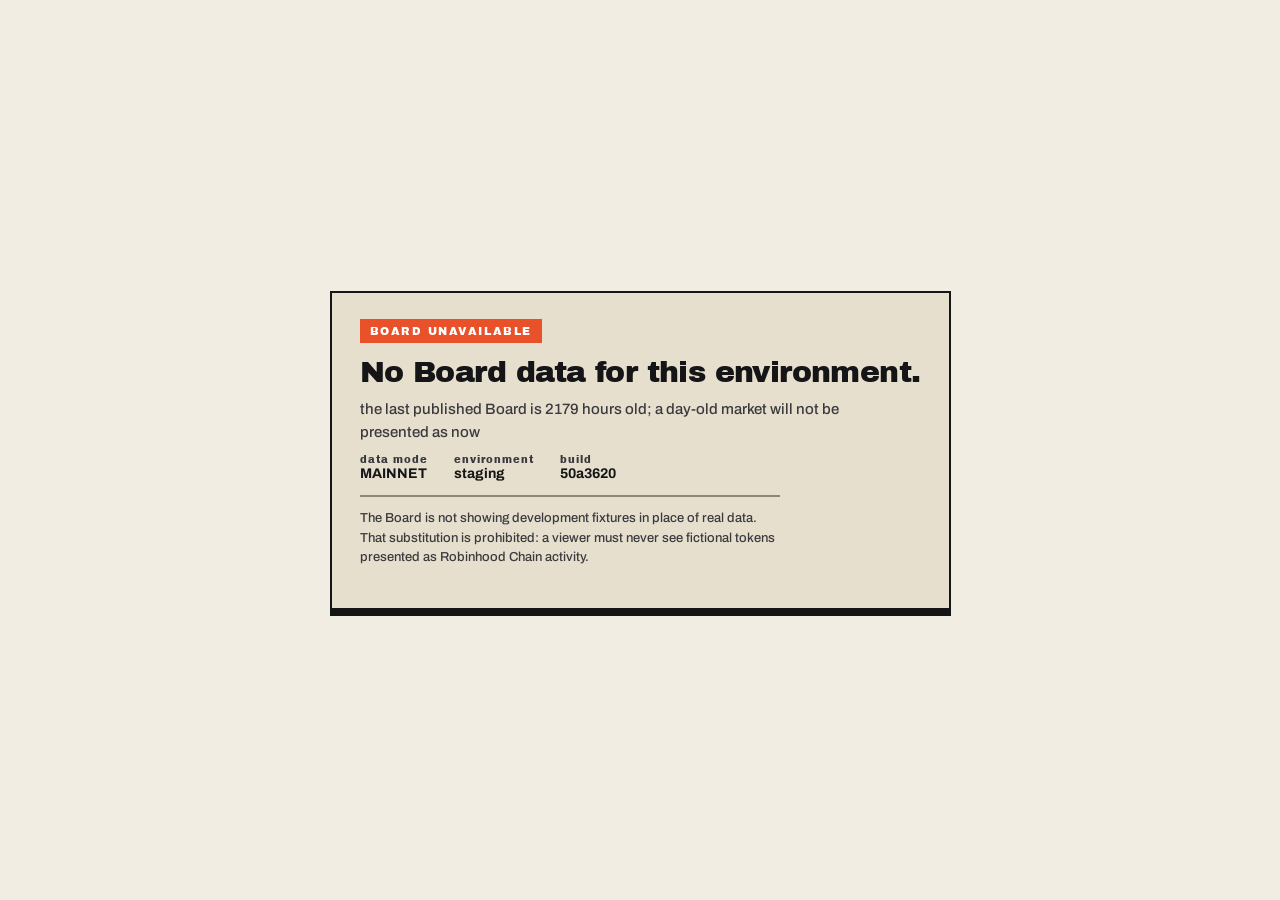
==== commit f0f08fbf: "Replay and the tour: the Board keeps five slots per tier through every replayed minute" ====
--- a/preview/index.html
+++ b/preview/index.html
@@ -6,7 +6,7 @@
     <title>HOOD BOARD</title>
     <!-- Vite rewrites ./ to the configured base, so the icon resolves under a sub-path host too. -->
     <link rel="icon" type="image/png" href="./brand/hoodboard-logo-v3.png" />
-    <script type="module" crossorigin src="./assets/index-stk9e53U.js"></script>
+    <script type="module" crossorigin src="./assets/index-CECiLb6N.js"></script>
     <link rel="stylesheet" crossorigin href="./assets/index-oDB5Wxfb.css">
   </head>
   <body>
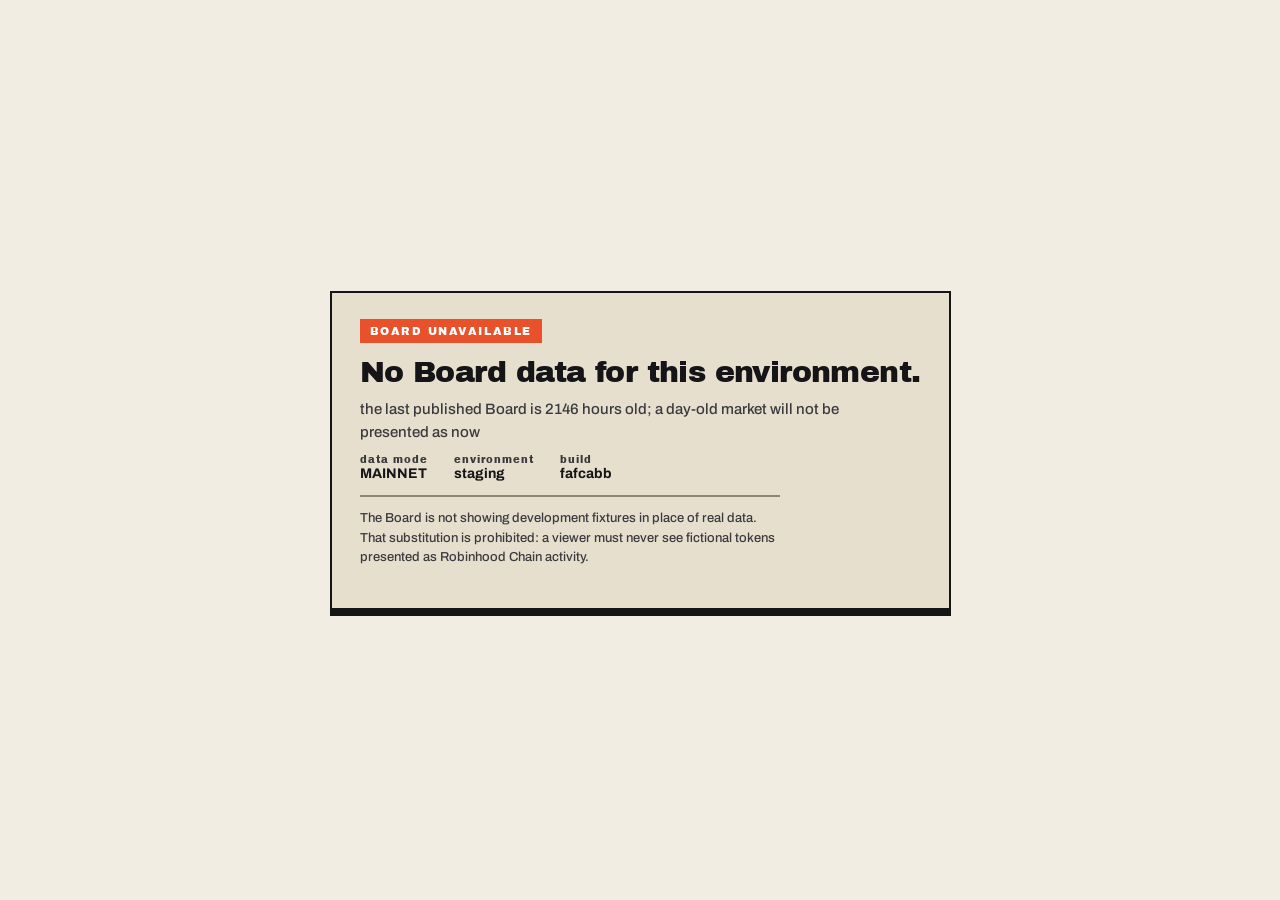
==== commit 20e70273: "Performance: the Board holds 60fps on large displays" ====
--- a/preview/index.html
+++ b/preview/index.html
@@ -6,7 +6,7 @@
     <title>HOOD BOARD</title>
     <!-- Vite rewrites ./ to the configured base, so the icon resolves under a sub-path host too. -->
     <link rel="icon" type="image/png" href="./brand/hoodboard-logo-v3.png" />
-    <script type="module" crossorigin src="./assets/index-CECiLb6N.js"></script>
+    <script type="module" crossorigin src="./assets/index-DlrV1Hqs.js"></script>
     <link rel="stylesheet" crossorigin href="./assets/index-oDB5Wxfb.css">
   </head>
   <body>
